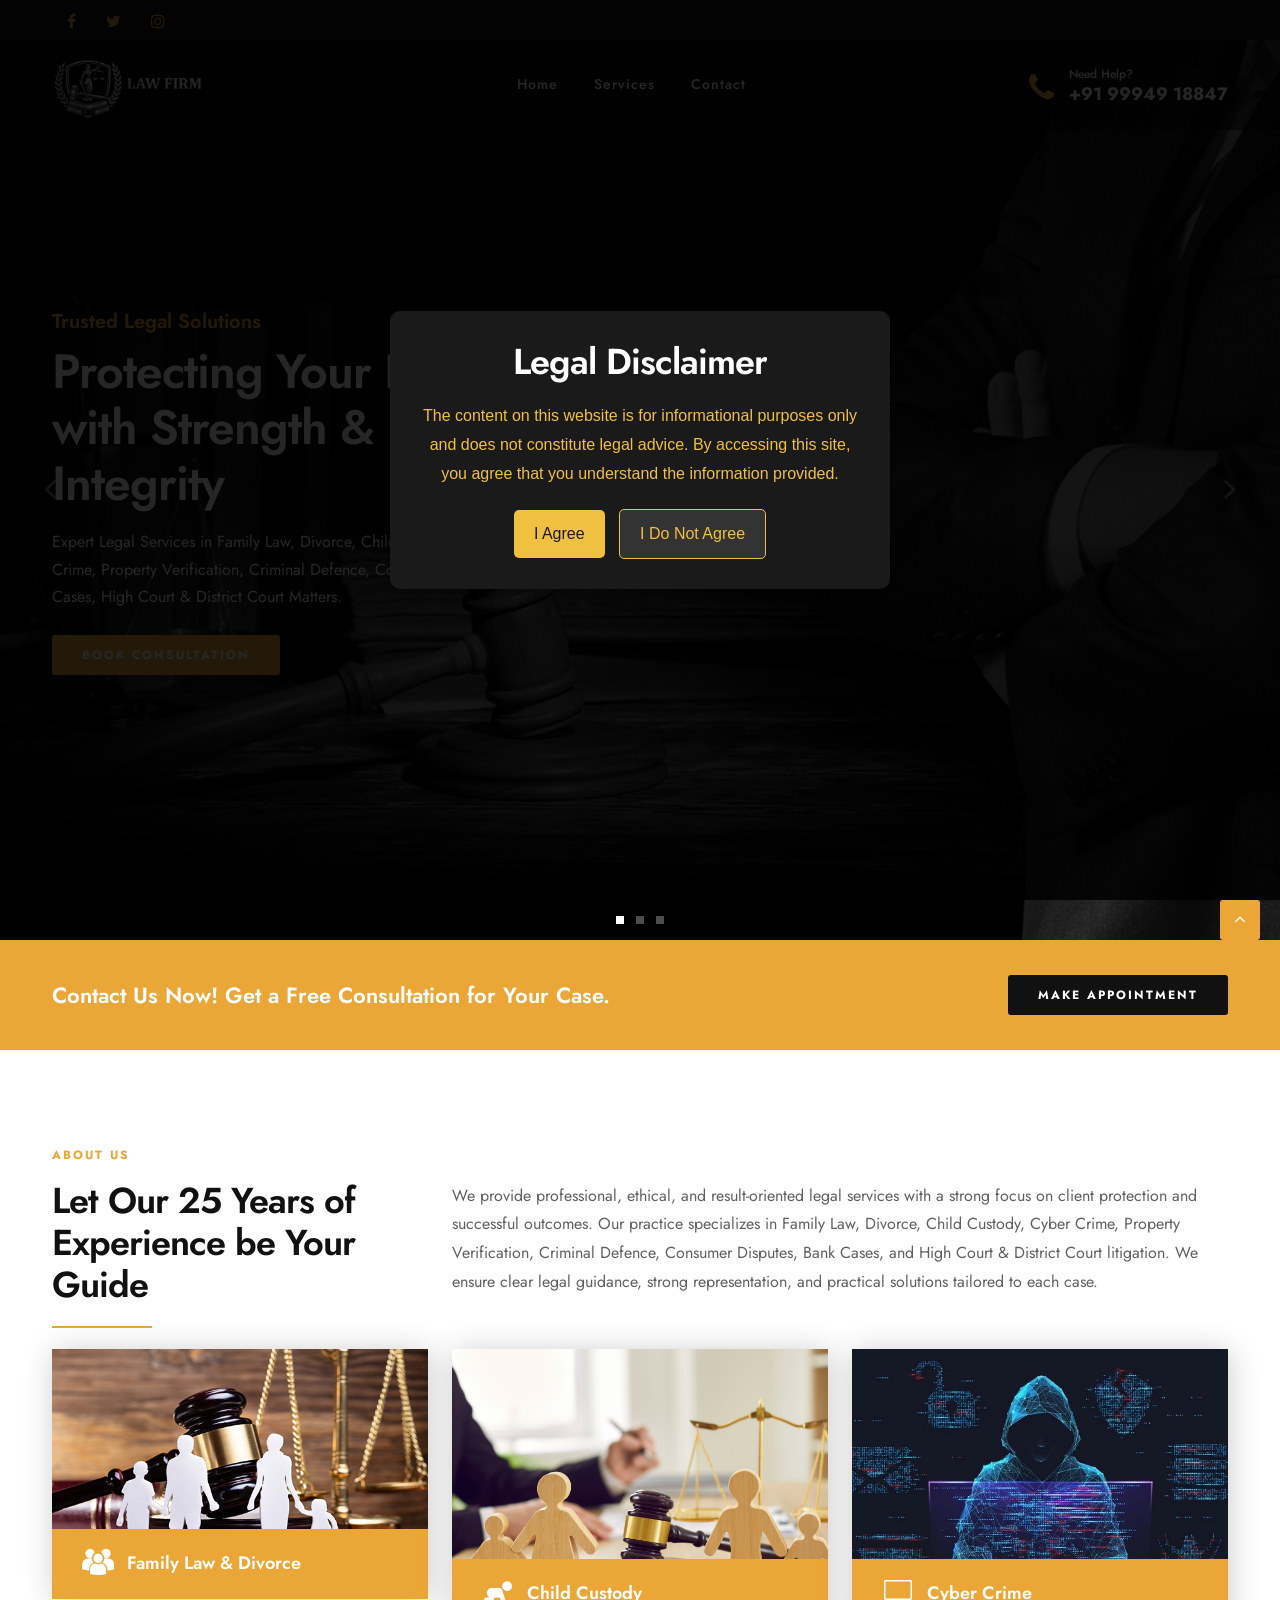
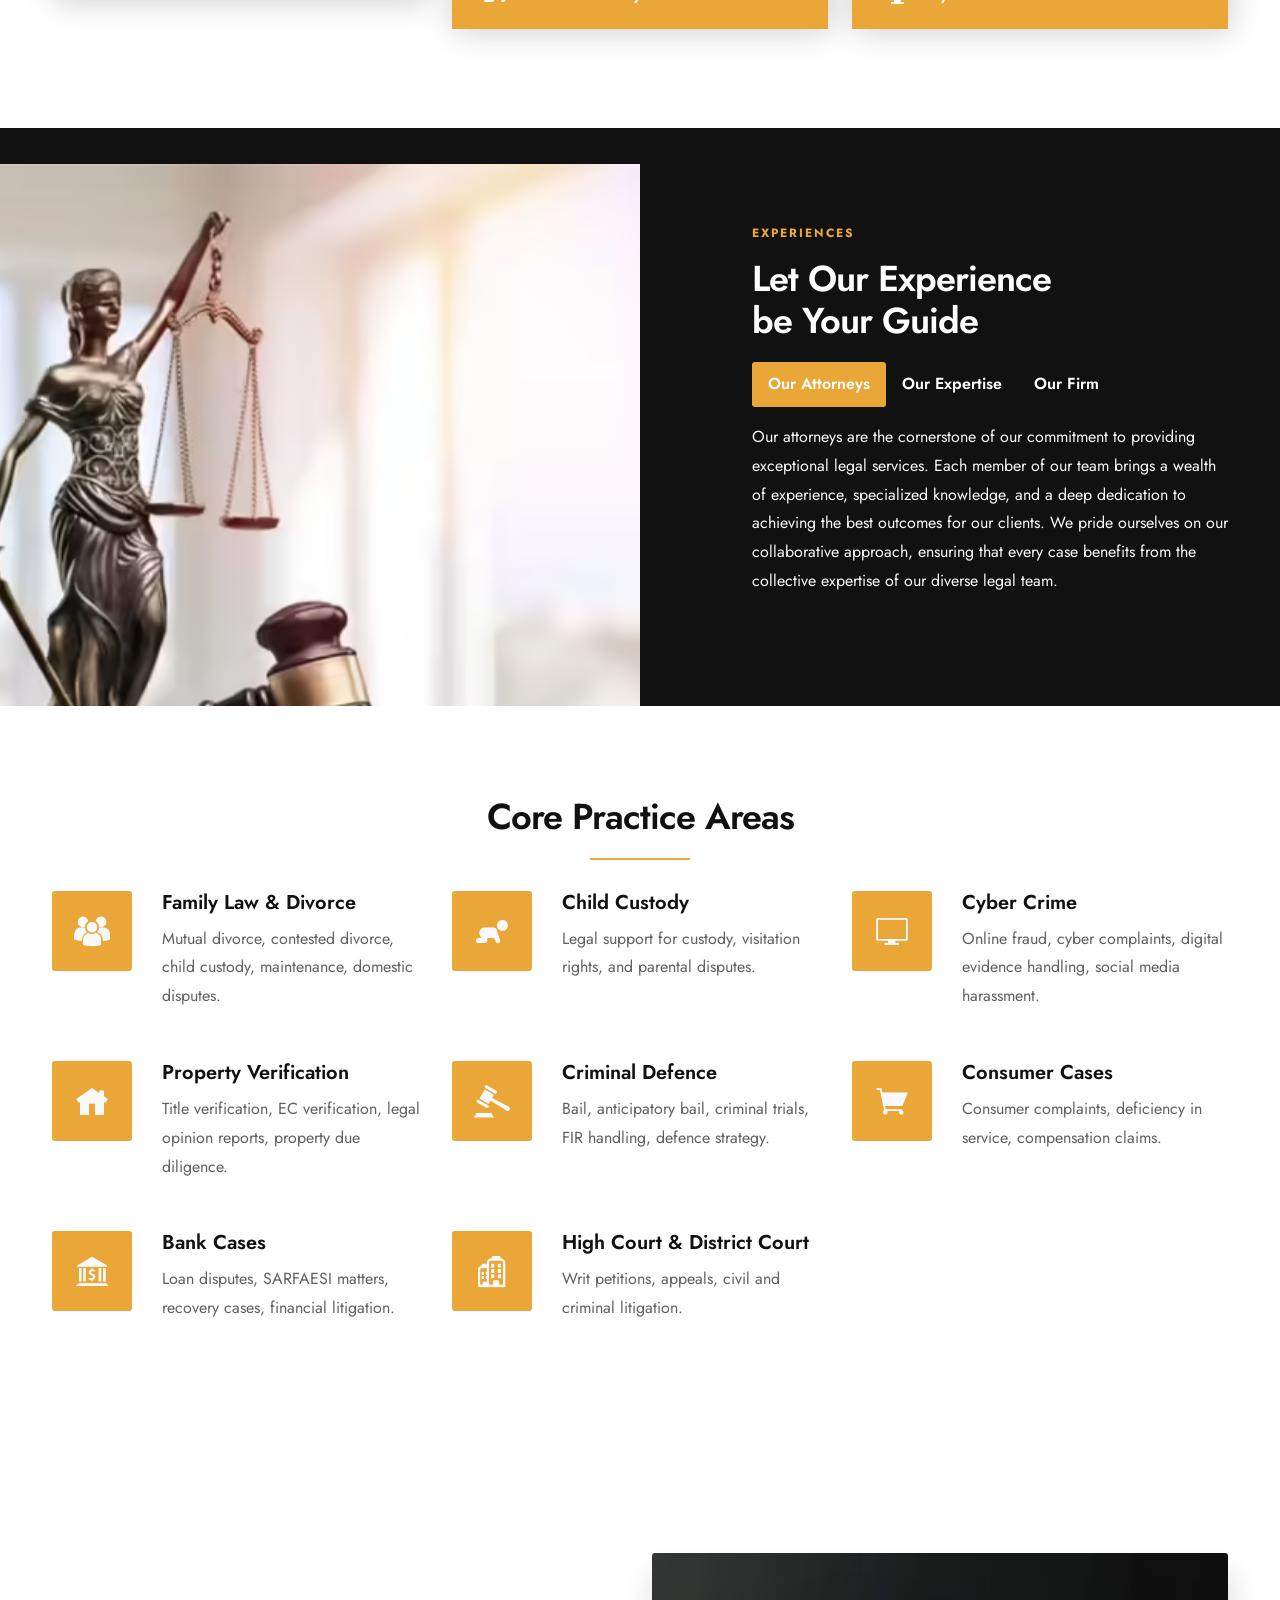
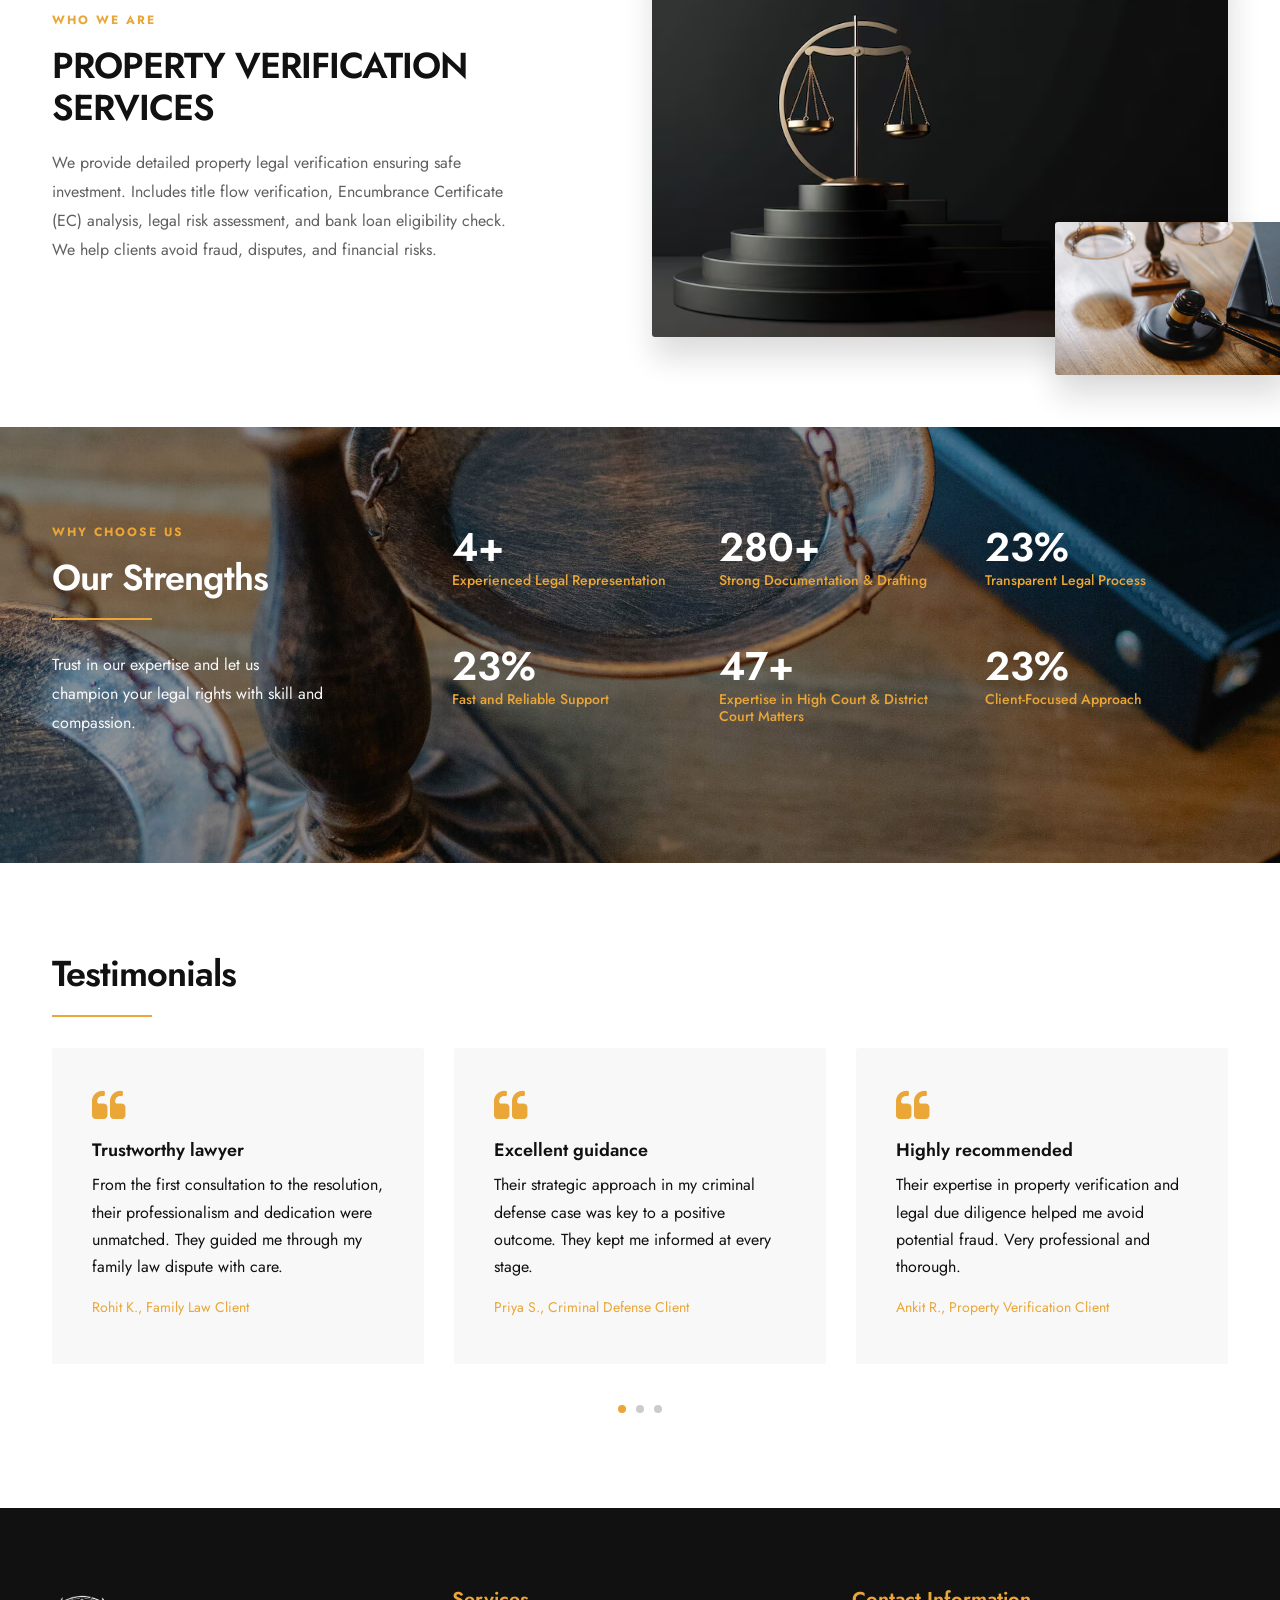
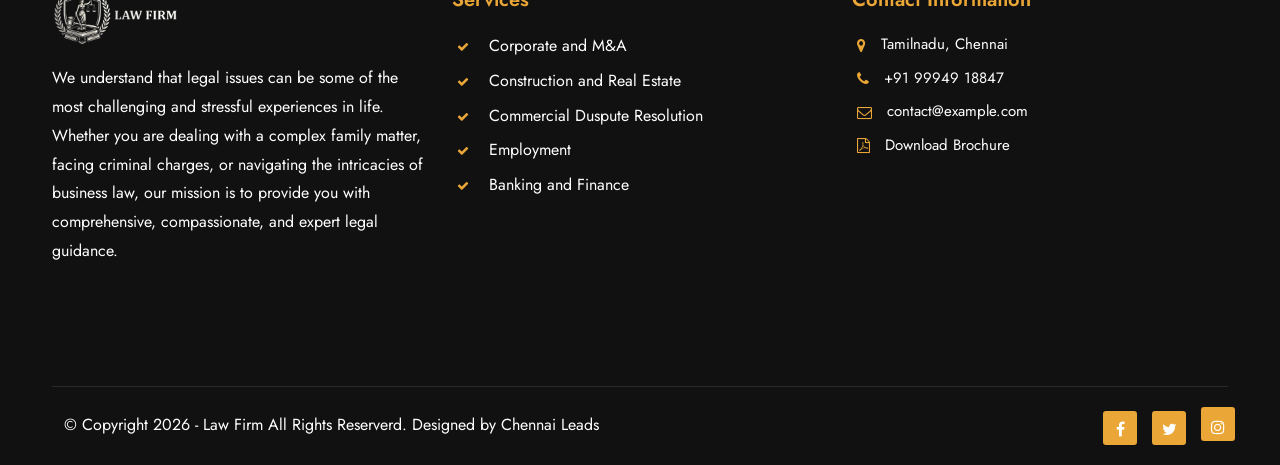
==== index.html @ f9282f13 "first commit" ====
<!doctype html>
<html lang="en">


<!-- Mirrored from www.madebydesignesia.com/themes/Law Firm/index.html by HTTrack Website Copier/3.x [XR&CO'2014], Tue, 31 Mar 2026 12:17:15 GMT -->
<head>
    <meta charset="utf-8" />
    <title>Law Firm - Lawyer and Attorney Website Template</title>
    <link rel="icon" href="images/icon.png" type="image/gif" sizes="16x16">
    <meta content="width=device-width, initial-scale=1.0" name="viewport" />
    <meta content="Law Firm - Lawyer and Attorney Website Template" name="description" />
    <meta content="" name="keywords" />
    <meta content="" name="author" />
    
    <!-- CSS Files
    ================================================== -->
    <link id="bootstrap" href="css/bootstrap.min.css" rel="stylesheet" type="text/css" />
    <link href="css/animate.css" rel="stylesheet" type="text/css" />
    <link href="css/owl.carousel.css" rel="stylesheet" type="text/css" />
    <link href="css/owl.theme.css" rel="stylesheet" type="text/css" />
    <link href="css/owl.transitions.css" rel="stylesheet" type="text/css" />
    <link href="css/magnific-popup.css" rel="stylesheet" type="text/css" />
    <link href="css/jquery.countdown.css" rel="stylesheet" type="text/css" />
    <link href="css/style.css" rel="stylesheet" type="text/css" />
    <!-- color scheme -->
    <link id="colors" href="css/colors/scheme-01.css" rel="stylesheet" type="text/css" />
    <link href="css/coloring.css" rel="stylesheet" type="text/css" />
    <!-- RS5.0 Stylesheet -->
    <link rel="stylesheet" href="revolution/css/settings.css" type="text/css">
    <link rel="stylesheet" href="revolution/css/layers.css" type="text/css">
    <link rel="stylesheet" href="revolution/css/navigation.css" type="text/css">
</head>

<body>
    <div id="wrapper">
        <div id="topbar" class="topbar-noborder">
            <div class="container">
                <div class="topbar-left sm-hide">
                    <span class="topbar-widget tb-social">
                        <a href="#"><i class="fa fa-facebook"></i></a>
                        <a href="#"><i class="fa fa-twitter"></i></a>
                        <a href="#"><i class="fa fa-instagram"></i></a>
                    </span>
                </div>
                <div class="topbar-right">
                    <!-- <div class="topbar-right">
                        <span class="topbar-widget"><a href="#">Privacy policy</a></span>
                        <span class="topbar-widget"><a href="#">Request Quote</a></span>
                        <span class="topbar-widget"><a href="#">FAQ</a></span>
                    </div> -->
                </div>
                <div class="clearfix"></div>
            </div>
        </div>
        <!-- header begin -->
        <header>
            <div class="container">
                <div class="row">
                    <div class="col-md-12">
                        <div class="de-flex sm-pt10">
                            <div class="de-flex-col">
                                <!-- logo begin -->
                                <div id="logo">
                                    <a href="index.html">
                                        <img alt="" class="logo" src="images/logo-light.png" width="150px" />
                                        <img alt="" class="logo-2" src="images/logo.png" />
                                    </a>
                                </div>
                                <!-- logo close -->
                            </div>
                            <div class="de-flex-col header-col-mid">
                                <!-- mainmenu begin -->
                                <ul id="mainmenu">
                                    <li><a href="index.html">Home</a>
                                        
                                    </li>
                                   
                                    <li><a href="services.html">Services</a>
                                        
                                    </li>
                                    
                                    <li><a href="contact.html">Contact</a></li>
                                     
                                </ul>
                                <!-- mainmenu close -->
                            </div>
                            <div class="de-flex-col">
                                <div class="h-phone md-hide"><span>Need&nbsp;Help?</span><i class="fa fa-phone"></i> +91 99949 18847</div>
                                <span id="menu-btn"></span>
                            </div>
                        </div>
                    </div>
                </div>
            </div>
        </header>
        <!-- header close -->
        <!-- content begin -->
        <div class="no-bottom no-top" id="content">
            <div id="top"></div>
            <!-- revolution slider begin -->
            <section id="de-carousel" class="no-top no-bottom carousel slide carousel-fade shadow-2-strong" data-mdb-ride="carousel">
              <!-- Indicators -->
              <ol class="carousel-indicators">
                <li data-mdb-target="#de-carousel" data-mdb-slide-to="0" class="active"></li>
                <li data-mdb-target="#de-carousel" data-mdb-slide-to="1"></li>
                <li data-mdb-target="#de-carousel" data-mdb-slide-to="2"></li>
              </ol>

              <!-- Inner -->
              <div class="carousel-inner">
                <!-- Single item -->
                <div class="carousel-item active" data-bgimage="url(images/services/slide02.jpg)">
                  <div class="mask">
                    <div class="d-flex justify-content-center align-items-center h-100">
                      <div class="container text-white">
                        <div class="row">
                            <div class="col-lg-5">
                                <h4 class="id-color wow fadeInUp">Trusted Legal Solutions </h4>
                                <h1 class="mb-3 wow fadeInUp">Protecting Your Rights with Strength & Integrity</h1>
                                <p class="lead wow fadeInUp" data-wow-delay=".3s">Expert Legal Services in Family Law, Divorce, Child Custody, Cyber Crime, Property Verification, Criminal Defence, Consumer Cases, Bank Cases, High Court & District Court Matters.</p>
                                <div class="spacer-10"></div>
                                <a href="#" class="btn-custom wow fadeInUp" data-wow-delay=".6s">Book Consultation </a>
                            </div>
                        </div>
                      </div>
                    </div>
                  </div>
                </div>

                <!-- Single item -->
                <div class="carousel-item" data-bgimage="url(images/services/slide01.jpg)">
                  <div class="mask">
                    <div class="d-flex justify-content-center align-items-center h-100">
                      <div class="container text-white">
                        <div class="row">
                            <div class="col-lg-5">
                                <h4 class="id-color wow fadeInUp">Trusted Legal Solutions </h4>
                                <h1 class="mb-3 wow fadeInUp">Protecting Your Rights with Strength & Integrity</h1>
                                <p class="lead wow fadeInUp" data-wow-delay=".3s">Expert Legal Services in Family Law, Divorce, Child Custody, Cyber Crime, Property Verification, Criminal Defence, Consumer Cases, Bank Cases, High Court & District Court Matters.</p>
                                <div class="spacer-10"></div>
                                <a href="#" class="btn-custom wow fadeInUp" data-wow-delay=".6s">Book Consultation </a>
                            </div>
                        </div>
                      </div>
                    </div>
                  </div>
                </div>
                
               </div>
              <!-- Inner -->

              <!-- Controls -->
              <a class="carousel-control-prev" href="#de-carousel" role="button" data-mdb-slide="prev">
                <span class="carousel-control-prev-icon" aria-hidden="true"></span>
                <span class="sr-only">Previous</span>
              </a>
              <a class="carousel-control-next" href="#de-carousel" role="button" data-mdb-slide="next">
                <span class="carousel-control-next-icon" aria-hidden="true"></span>
                <span class="sr-only">Next</span>
              </a>
            </section>
            <!-- revolution slider close -->
            <section class="pt40 pb40 bg-color text-light">
                <div class="container">
                    <div class="row align-items-center">
                        <div class="col-md-8 mb-sm-30 text-lg-start text-sm-center">
                            <h3 class="no-bottom">Contact Us Now! Get a Free Consultation for Your Case.</h3>
                        </div>
                        <div class="col-md-4 text-lg-end rtl-lg-start text-sm-center">
                            <a href="#" class="btn-custom btn-black light">Make Appointment</a>
                        </div>
                    </div>
                </div>
            </section>
            <!-- <section id="section-highlight" class="relative text-light" data-bgcolor="#111111">
                <div class="container">
                    <div class="row align-items-center">
                        <div class="col-md-4">
                            <span class="p-title">Welcome</span><br>
                            <h2>
                                Reputation.<br>Respect. Result.
                            </h2>
                            <div class="small-border sm-left"></div>
                        </div>
                        <div class="col-md-8">
                            <p>We understand that legal issues can be some of the most challenging and stressful experiences in life. Whether you are dealing with a complex family matter, facing criminal charges, or navigating the intricacies of business law, our mission is to provide you with comprehensive, compassionate, and expert legal guidance. Our seasoned attorneys are committed to the highest standard of legal representation tailored to meet your unique needs.
                            </p>
                        </div>
                    </div>
                    <div class="spacer-double"></div>
                </div>
            </section> -->
            <section id="section-highlight">
                <div class="container">
                    <div class="row align-items-center">
                        <div class="col-md-4 wow fadeInRight">
                            <span class="p-title">About Us</span><br>
                            <h2>
                                Let Our 25 Years of Experience be Your Guide
                            </h2>
                            <div class="small-border sm-left"></div>
                        </div>
                        <div class="col-md-8 wow fadeInRight" data-wow-delay=".2s">
                            <p>We provide professional, ethical, and result-oriented legal services with a strong focus on client protection and successful outcomes.
Our practice specializes in Family Law, Divorce, Child Custody, Cyber Crime, Property Verification, Criminal Defence, Consumer Disputes, Bank Cases, and High Court & District Court litigation.
We ensure clear legal guidance, strong representation, and practical solutions tailored to each case.
</p>
                        </div>
                    </div>
                </div>
            </section>
            <section class="no-top relative z1000">
    <div class="container">
        <div class="row mt-100">

            <!-- Family Law & Divorce -->
            <div class="col-md-4 mb-sm-30 wow fadeInRight" data-wow-delay=".2s">
                <div class="mask">
                    <div class="cover">
                        <div class="c-inner">
                            <h3><i class="icofont-users"></i><span>Family Law & Divorce</span></h3>
                            <p>
                                Mutual divorce, contested divorce, child custody, maintenance, and domestic disputes handled with expert legal care.
                            </p>
                            <div class="spacer20"></div>
                            <!-- <a href="#" class="btn-custom capsule">Read more</a> -->
                        </div>
                    </div>
                    <img src="images/services/1-2.jpg" alt="" class="img-responsive" />
                </div>
            </div>

            <!-- Child Custody -->
            <div class="col-md-4 mb-sm-30 wow fadeInRight" data-wow-delay=".4s">
                <div class="mask">
                    <div class="cover">
                        <div class="c-inner">
                            <h3><i class="icofont-baby"></i><span>Child Custody</span></h3>
                            <p>
                                Legal support for custody disputes, visitation rights, and resolving parental conflicts with sensitivity and expertise.
                            </p>
                            <div class="spacer20"></div>
                            <!-- <a href="#" class="btn-custom capsule">Read more</a> -->
                        </div>
                    </div>
                    <img src="images/services/2-2.jpg"  style="height: 280px; width: 100%; object-fit: cover;" class="img-responsive" />
                </div>
            </div>

            <!-- Cyber Crime -->
            <div class="col-md-4 mb-sm-30 wow fadeInRight" data-wow-delay=".6s">
                <div class="mask">
                    <div class="cover">
                        <div class="c-inner">
                            <h3><i class="icofont-computer"></i><span>Cyber Crime</span></h3>
                            <p>
                                Handling online fraud, cyber complaints, digital evidence, and social media harassment cases with modern legal solutions.
                            </p>
                            <div class="spacer20"></div>
                            <!-- <a href="#" class="btn-custom capsule">Read more</a> -->
                        </div>
                    </div>
                    <img src="images/services/3-2.webp"  style="height: 280px; width: 100%; object-fit: cover;" class="img-responsive" />
                </div>
            </div>

        </div>
    </div>
</section>
            <section data-bgcolor="#111111" class="text-light">
                <div class="container">
                    <div class="row align-items-center">
                        <div class="col-lg-5 offset-lg-7">
                            <span class="p-title">Experiences</span><br>
                            <h2>
                                Let Our Experience<br>be Your Guide
                            </h2>
                            <ul class="nav nav-pills mb-3" id="pills-tab" role="tablist">
                                <li class="nav-item">
                                    <a class="nav-link active" id="pills-home-tab" data-toggle="pill" href="#pills-home" role="tab" aria-controls="pills-home" aria-selected="true">Our Attorneys</a>
                                </li>
                                <li class="nav-item">
                                    <a class="nav-link" id="pills-profile-tab" data-toggle="pill" href="#pills-profile" role="tab" aria-controls="pills-profile" aria-selected="false">Our Expertise</a>
                                </li>
                                <li class="nav-item">
                                    <a class="nav-link" id="pills-contact-tab" data-toggle="pill" href="#pills-contact" role="tab" aria-controls="pills-contact" aria-selected="false">Our Firm</a>
                                </li>
                            </ul>
                            <div class="tab-content" id="pills-tabContent">
                                <div class="tab-pane fade show active" id="pills-home" role="tabpanel" aria-labelledby="pills-home-tab">
                                    <p>Our attorneys are the cornerstone of our commitment to providing exceptional legal services. Each member of our team brings a wealth of experience, specialized knowledge, and a deep dedication to achieving the best outcomes for our clients. We pride ourselves on our collaborative approach, ensuring that every case benefits from the collective expertise of our diverse legal team.</p>
                                </div>
                                <div class="tab-pane fade" id="pills-profile" role="tabpanel" aria-labelledby="pills-profile-tab">
                                    <p>We brings extensive experience and specialized knowledge to a wide range of legal practice areas. We are dedicated to providing top-tier legal services, tailored to meet the unique needs of each client. Whether you're facing a personal legal challenge or require sophisticated business counsel, our attorneys are here to guide you with unparalleled expertise and unwavering commitment.</p>
                                </div>
                                <div class="tab-pane fade" id="pills-contact" role="tabpanel" aria-labelledby="pills-contact-tab">
                                    <p>We are dedicated to providing exceptional legal services tailored to meet the unique needs of our clients. Our firm is built on a foundation of integrity, professionalism, and a commitment to excellence. Whether you're facing a personal legal challenge or require sophisticated business counsel, our team of experienced attorneys is here to guide you through every step of the legal process.</p>
                                </div>
                            </div>
                        </div>
                    </div>
                </div>
                <div class="jarallax image-container col-md-6 pull-right">
                    <img src="images/services/powerful-laws-for-every-indian-woman.avif" class="jarallax-img" alt="">
                </div>
            </section>
            <section id="section-practice-areas">
    <div class="container">
        <div class="row">
            <div class="col-lg-12">
                <div class="text-center">
                    <h2>Core Practice Areas</h2>
                    <div class="small-border"></div>
                </div>
            </div>

            <!-- Family Law -->
            <div class="col-lg-4 col-md-6 mb30">
                <div class="f-box f-icon-left f-icon-rounded">
                    <i class="icofont-users bg-color text-light"></i>
                    <div class="fb-text">
                        <h4>Family Law & Divorce</h4>
                        <p>Mutual divorce, contested divorce, child custody, maintenance, domestic disputes.</p>
                    </div>
                </div>
            </div>

            <!-- Child Custody -->
            <div class="col-lg-4 col-md-6 mb30">
                <div class="f-box f-icon-left f-icon-rounded">
                    <i class="icofont-baby bg-color text-light"></i>
                    <div class="fb-text">
                        <h4>Child Custody</h4>
                        <p>Legal support for custody, visitation rights, and parental disputes.</p>
                    </div>
                </div>
            </div>

            <!-- Cyber Crime -->
            <div class="col-lg-4 col-md-6 mb30">
                <div class="f-box f-icon-left f-icon-rounded">
                    <i class="icofont-computer bg-color text-light"></i>
                    <div class="fb-text">
                        <h4>Cyber Crime</h4>
                        <p>Online fraud, cyber complaints, digital evidence handling, social media harassment.</p>
                    </div>
                </div>
            </div>

            <!-- Property Verification -->
            <div class="col-lg-4 col-md-6 mb30">
                <div class="f-box f-icon-left f-icon-rounded">
                    <i class="icofont-home bg-color text-light"></i>
                    <div class="fb-text">
                        <h4>Property Verification</h4>
                        <p>Title verification, EC verification, legal opinion reports, property due diligence.</p>
                    </div>
                </div>
            </div>

            <!-- Criminal Defence -->
            <div class="col-lg-4 col-md-6 mb30">
                <div class="f-box f-icon-left f-icon-rounded">
                    <i class="icofont-law-order bg-color text-light"></i>
                    <div class="fb-text">
                        <h4>Criminal Defence</h4>
                        <p>Bail, anticipatory bail, criminal trials, FIR handling, defence strategy.</p>
                    </div>
                </div>
            </div>

            <!-- Consumer Cases -->
            <div class="col-lg-4 col-md-6 mb30">
                <div class="f-box f-icon-left f-icon-rounded">
                    <i class="icofont-shopping-cart bg-color text-light"></i>
                    <div class="fb-text">
                        <h4>Consumer Cases</h4>
                        <p>Consumer complaints, deficiency in service, compensation claims.</p>
                    </div>
                </div>
            </div>

            <!-- Bank Cases -->
            <div class="col-lg-4 col-md-6 mb30">
                <div class="f-box f-icon-left f-icon-rounded">
                    <i class="icofont-bank bg-color text-light"></i>
                    <div class="fb-text">
                        <h4>Bank Cases</h4>
                        <p>Loan disputes, SARFAESI matters, recovery cases, financial litigation.</p>
                    </div>
                </div>
            </div>

            <!-- Court Cases -->
            <div class="col-lg-4 col-md-6 mb30">
                <div class="f-box f-icon-left f-icon-rounded">
                    <i class="icofont-building-alt bg-color text-light"></i>
                    <div class="fb-text">
                        <h4>High Court & District Court</h4>
                        <p>Writ petitions, appeals, civil and criminal litigation.</p>
                    </div>
                </div>
            </div>

        </div>
    </div>
</section>
 <section>
                <div class="container">
                    <div class="row align-items-center">
                        <div class="col-md-5">
                            <span class="p-title wow fadeInRight">Who We Are</span><br>
                            <h2 class="wow fadeInRight">PROPERTY VERIFICATION SERVICES</h2>
                            <p class="wow fadeInRight">We provide detailed property legal verification ensuring safe investment.
Includes title flow verification, Encumbrance Certificate (EC) analysis, legal risk assessment, and bank loan eligibility check.
We help clients avoid fraud, disputes, and financial risks.
</p>
                        </div>
                        <div class="col-md-6 offset-md-1">
                            <div class="de-images">
                                <!-- <div class="di-text wow zoomIn" data-bgcolor="#ffffff">
                                    <h1 class="body-font">2518</h1><span>Solved Cases</span>
                                </div> -->
                                <img class="di-small-2 wow zoomIn" src="images/misc/d2.jpg" alt="" />
                                <img class="di-big img-fluid wow zoomIn" src="images/services/about-002.avif" alt="" />
                            </div>
                        </div>
                    </div>
                </div>
            </section>
            <section class="jarallax text-light">
    <img src="images/background/2.jpg" class="jarallax-img" alt="">
    <div class="container">
        <div class="row">
            
            <!-- Left Side -->
            <div class="col-md-3">
                <span class="p-title">Why Choose Us</span><br>
                <h2>Our Strengths</h2>
                <div class="small-border sm-left"></div>
                <p>Trust in our expertise and let us champion your legal rights with skill and compassion.</p>
            </div>

            <!-- Right Side: Counters -->
            <div class="col-md-8 offset-md-1">
                <div class="row">

                    <div class="col-lg-4 col-md-6 wow fadeInRight mb30" data-wow-delay="0s">
                        <div class="de_count">
                            <h3><span class="timer" data-to="15" data-speed="3000">0</span>+</h3>
                            <h5 class="id-color">Experienced Legal Representation</h5>
                        </div>
                    </div>

                    <div class="col-lg-4 col-md-6 wow fadeInRight mb30" data-wow-delay=".25s">
                        <div class="de_count">
                            <h3><span class="timer" data-to="1200" data-speed="3000">0</span>+</h3>
                            <h5 class="id-color">Strong Documentation & Drafting</h5>
                        </div>
                    </div>

                    <div class="col-lg-4 col-md-6 wow fadeInRight mb30" data-wow-delay=".4s">
                        <div class="de_count">
                            <h3><span class="timer" data-to="100" data-speed="3000">0</span>%</h3>
                            <h5 class="id-color">Transparent Legal Process</h5>
                        </div>
                    </div>

                    <div class="col-lg-4 col-md-6 wow fadeInRight mb30" data-wow-delay=".6s">
                        <div class="de_count">
                            <h3><span class="timer" data-to="100" data-speed="3000">0</span>%</h3>
                            <h5 class="id-color">Fast and Reliable Support</h5>
                        </div>
                    </div>

                    <div class="col-lg-4 col-md-6 wow fadeInRight mb30" data-wow-delay=".8s">
                        <div class="de_count">
                            <h3><span class="timer" data-to="200" data-speed="3000">0</span>+</h3>
                            <h5 class="id-color">Expertise in High Court & District Court Matters</h5>
                        </div>
                    </div>

                    <div class="col-lg-4 col-md-6 wow fadeInRight mb30" data-wow-delay="1s">
                        <div class="de_count">
                            <h3><span class="timer" data-to="100" data-speed="3000">0</span>%</h3>
                            <h5 class="id-color">Client-Focused Approach</h5>
                        </div>
                    </div>

                </div>
            </div>

        </div>
    </div>
</section>
            <!-- <section aria-label="section">
                <div class="container">
                    <div class="row">
                        <div class="col-md-12 text-center">
                            <h2>Our Lawyer Team</h2>
                            <div class="small-border"></div>
                        </div>
                        <div class="col-lg-4 col-md-6 col-sm-6 mb30 wow fadeInRight" data-wow-delay=".2s">
                            <div class="f-profile text-center">
                                <div class="fp-wrap f-invert">
                                    <div class="fpw-overlay">
                                        <div class="fpwo-wrap">
                                            <div class="fpwow-icons">
                                                <a href="#"><i class="fa fa-facebook fa-lg"></i></a>
                                                <a href="#"><i class="fa fa-twitter fa-lg"></i></a>
                                                <a href="#"><i class="fa fa-linkedin fa-lg"></i></a>
                                                <a href="#"><i class="fa fa-pinterest fa-lg"></i></a>
                                            </div>
                                        </div>
                                    </div>
                                    <div class="fpw-overlay-btm"></div>
                                    <img src="images/team/1.jpg" class="fp-image img-fluid" alt="">
                                </div>
                                <h4>Fynley Wilkinson</h4>
                                Managing Partner
                            </div>
                        </div>
                        <div class="col-lg-4 col-md-6 col-sm-6 mb30 wow fadeInRight" data-wow-delay=".4s">
                            <div class="f-profile text-center">
                                <div class="fp-wrap f-invert">
                                    <div class="fpw-overlay">
                                        <div class="fpwo-wrap">
                                            <div class="fpwow-icons">
                                                <a href="#"><i class="fa fa-facebook fa-lg"></i></a>
                                                <a href="#"><i class="fa fa-twitter fa-lg"></i></a>
                                                <a href="#"><i class="fa fa-linkedin fa-lg"></i></a>
                                                <a href="#"><i class="fa fa-pinterest fa-lg"></i></a>
                                            </div>
                                        </div>
                                    </div>
                                    <div class="fpw-overlay-btm"></div>
                                    <img src="images/team/2.jpg" class="fp-image img-fluid" alt="">
                                </div>
                                <h4>Sasha Welsh</h4>
                                Senior Partner
                            </div>
                        </div>
                        <div class="col-lg-4 col-md-6 col-sm-6 mb30 wow fadeInRight" data-wow-delay=".6s">
                            <div class="f-profile text-center">
                                <div class="fp-wrap f-invert">
                                    <div class="fpw-overlay">
                                        <div class="fpwo-wrap">
                                            <div class="fpwow-icons">
                                                <a href="#"><i class="fa fa-facebook fa-lg"></i></a>
                                                <a href="#"><i class="fa fa-twitter fa-lg"></i></a>
                                                <a href="#"><i class="fa fa-linkedin fa-lg"></i></a>
                                                <a href="#"><i class="fa fa-pinterest fa-lg"></i></a>
                                            </div>
                                        </div>
                                    </div>
                                    <div class="fpw-overlay-btm"></div>
                                    <img src="images/team/3.jpg" class="fp-image img-fluid" alt="">
                                </div>
                                <h4>John Shepard</h4>
                                Associate
                            </div>
                        </div>
                    </div>
                </div>
            </section> -->
           <section >
    <div class="container">
        <div class="row">
            <div class="col-lg-12">
                <h2 class="wow fadeInRight">Testimonials</h2>
                <div class="small-border sm-left wow fadeInRight"></div>
                <div class="owl-carousel owl-theme wow fadeIn" id="testimonial-carousel">

                    <div class="item">
                        <div class="de_testi opt-2 review">
                            <blockquote>
                                <i class="fa fa-quote-left id-color"></i>
                                <h3>Trustworthy lawyer</h3>
                                <p>From the first consultation to the resolution, their professionalism and dedication were unmatched. They guided me through my family law dispute with care.</p>
                                <div class="de_testi_by"><span>Rohit K., Family Law Client</span></div>
                            </blockquote>
                        </div>
                    </div>

                    <div class="item">
                        <div class="de_testi opt-2 review">
                            <blockquote>
                                <i class="fa fa-quote-left id-color"></i>
                                <h3>Excellent guidance</h3>
                                <p>Their strategic approach in my criminal defense case was key to a positive outcome. They kept me informed at every stage.</p>
                                <div class="de_testi_by"><span>Priya S., Criminal Defense Client</span></div>
                            </blockquote>
                        </div>
                    </div>

                    <div class="item">
                        <div class="de_testi opt-2 review">
                            <blockquote>
                                <i class="fa fa-quote-left id-color"></i>
                                <h3>Highly recommended</h3>
                                <p>Their expertise in property verification and legal due diligence helped me avoid potential fraud. Very professional and thorough.</p>
                                <div class="de_testi_by"><span>Ankit R., Property Verification Client</span></div>
                            </blockquote>
                        </div>
                    </div>

                    <div class="item">
                        <div class="de_testi opt-2 review">
                            <blockquote>
                                <i class="fa fa-quote-left id-color"></i>
                                <h3>Reliable support</h3>
                                <p>The attorneys handled my consumer complaint expertly and helped me claim the compensation I deserved. I am very satisfied with their support.</p>
                                <div class="de_testi_by"><span>Neha T., Consumer Case Client</span></div>
                            </blockquote>
                        </div>
                    </div>

                    <div class="item">
                        <div class="de_testi opt-2 review">
                            <blockquote>
                                <i class="fa fa-quote-left id-color"></i>
                                <h3>Top legal support</h3>
                                <p>The team represented me effectively in my bank dispute and ensured a smooth resolution under SARFAESI. Very professional and responsive.</p>
                                <div class="de_testi_by"><span>Vikram L., Bank Case Client</span></div>
                            </blockquote>
                        </div>
                    </div>

                    <div class="item">
                        <div class="de_testi opt-2 review">
                            <blockquote>
                                <i class="fa fa-quote-left id-color"></i>
                                <h3>Expert defence</h3>
                                <p>Thanks to their assistance with my criminal defence and FIR handling, the case proceeded smoothly and positively. Highly skilled lawyers.</p>
                                <div class="de_testi_by"><span>Sakshi P., Criminal Defence Client</span></div>
                            </blockquote>
                        </div>
                    </div>

                    <div class="item">
                        <div class="de_testi opt-2 review">
                            <blockquote>
                                <i class="fa fa-quote-left id-color"></i>
                                <h3>Professional service</h3>
                                <p>Their support in High Court litigation was exceptional. They managed appeals and writ petitions efficiently and guided me throughout the process.</p>
                                <div class="de_testi_by"><span>Arjun M., High Court Case Client</span></div>
                            </blockquote>
                        </div>
                    </div>

                    <div class="item">
                        <div class="de_testi opt-2 review">
                            <blockquote>
                                <i class="fa fa-quote-left id-color"></i>
                                <h3>Excellent client care</h3>
                                <p>They helped me with estate planning and succession matters professionally. Their clarity and guidance gave me complete peace of mind.</p>
                                <div class="de_testi_by"><span>Meera D., Estate Planning Client</span></div>
                            </blockquote>
                        </div>
                    </div>

                </div>
            </div>
        </div>
    </div>
</section>
            <!-- <section aria-label="section">
                <div class="container">
                    <div class="row">
                        <div class="col-md-12">
                            <div class="text-center">
                                <h2>Latest News</h2>
                                <div class="small-border"></div>
                            </div>
                        </div>
                    </div>
                    <div class="row">
                        <div class="col-lg-4 col-md-6 mb30">
                            <div class="bloglist item">
                                <div class="post-content">
                                    <div class="date-box">
                                        <div class="m">10</div>
                                        <div class="d">NOV</div>
                                    </div>
                                    <div class="post-image">
                                        <img alt="" src="images/news/1.jpg">
                                    </div>
                                    <div class="post-text">
                                        <span class="p-tagline">Law Firm</span>
                                        <h4><a href="news-single.html">The Lawyer European Awards shortlist<span></span></a></h4>
                                        <p>When facing legal issues, whether personal or business-related, many people may consider handling the matter themselves to save money.</p>
                                        <span class="p-author">Fynley Wilkinson</span>
                                    </div>
                                </div>
                            </div>
                        </div>
                        <div class="col-lg-4 col-md-6 mb30">
                            <div class="bloglist item">
                                <div class="post-content">
                                    <div class="date-box">
                                        <div class="m">15</div>
                                        <div class="d">NOV</div>
                                    </div>
                                    <div class="post-image">
                                        <img alt="" src="images/news/2.jpg">
                                    </div>
                                    <div class="post-text">
                                        <span class="p-tagline">Law Firm</span>
                                        <h4><a href="news-single.html">Six firms that are setting the trend<span></span></a></h4>
                                        <p>When facing legal issues, whether personal or business-related, many people may consider handling the matter themselves to save money.</p>
                                        <span class="p-author">Fynley Wilkinson</span>
                                    </div>
                                </div>
                            </div>
                        </div>
                        <div class="col-lg-4 col-md-6 mb30">
                            <div class="bloglist item">
                                <div class="post-content">
                                    <div class="date-box">
                                        <div class="m">20</div>
                                        <div class="d">NOV</div>
                                    </div>
                                    <div class="post-image">
                                        <img alt="" src="images/news/3.jpg">
                                    </div>
                                    <div class="post-text">
                                        <span class="p-tagline">Law Firm</span>
                                        <h4><a href="news-single.html">When it comes to law firm mergers<span></span></a></h4>
                                        <p>When facing legal issues, whether personal or business-related, many people may consider handling the matter themselves to save money.</p>
                                        <span class="p-author">Fynley Wilkinson</span>
                                    </div>
                                </div>
                            </div>
                        </div>
                    </div>
                </div>
            </section> -->
        </div>
        <!-- content close -->
        <a href="#" id="back-to-top"></a>
        <!-- footer begin -->
        <footer>
            <div class="container">
                <div class="row">
                    <div class="col-lg-4">
                        <div class="widget">
                            <a href="index.html"><img alt="" class="img-fluid mb20" src="images/logo-light.png" style="width: 125px;"></a>
                            <p>We understand that legal issues can be some of the most challenging and stressful experiences in life. Whether you are dealing with a complex family matter, facing criminal charges, or navigating the intricacies of business law, our mission is to provide you with comprehensive, compassionate, and expert legal guidance. </p>
                        </div>
                    </div>
                    <div class="col-md-4">
                        <h4 class="id-color mb20">Services</h4>
                        <ul class="ul-style-2">
                            <li>Corporate and M&A</li>
                            <li>Construction and Real Estate</li>
                            <li>Commercial Duspute Resolution</li>
                            <li>Employment</li>
                            <li>Banking and Finance</li>
                        </ul>
                    </div>
                    <div class="col-lg-4">
                        <h4 class="id-color">Contact Information</h4>
                        <address class="s1">
                                <span><i class="id-color fa fa-map-marker fa-lg"></i>Tamilnadu, Chennai</span>
                                <span><i class="id-color fa fa-phone fa-lg"></i>+91 99949 18847</span>
                                <span><i class="id-color fa fa-envelope-o fa-lg"></i><a href="mailto:contact@example.com">contact@example.com</a></span>
                                <span><i class="id-color fa fa-file-pdf-o fa-lg"></i><a href="#">Download Brochure</a></span>
                            </address>
                       
                </div>
            </div>
            <div class="subfooter">
                <div class="container">
                    <div class="row g-4 align-items-center">
                        <div class="col-lg-6">
                            &copy; Copyright 2026 - Law Firm All Rights Reserverd. Designed by Chennai Leads
                        </div>
                        <div class="col-lg-6 text-lg-end">
                            <div class="social-icons">
                                <a href="#"><i class="fa fa-facebook fa-lg"></i></a>
                                <a href="#"><i class="fa fa-twitter fa-lg"></i></a>  
                                <a href="#"><i class="fa fa-instagram"></i></a>                            
                             </div>
                        </div>
                    </div>
                </div>
            </div>
        </footer>
        <!-- footer close -->
        <!-- <div id="preloader">
            <div class="spinner">
                <div class="bounce1"></div>
                <div class="bounce2"></div>
                <div class="bounce3"></div>
            </div>
        </div> -->
    </div>
<div id="legal-popup" style="
    position: fixed;
    top: 0; left: 0;
    width: 100%; height: 100%;
    background: rgba(0,0,0,0.85);
    display: flex;
    justify-content: center;
    align-items: center;
    z-index: 9999;
">
    <div style="
        background: #1a1a1a; /* dark theme */
        color: #f0c040;       /* gold text */
        padding: 30px;
        max-width: 500px;
        text-align: center;
        border-radius: 10px;
        box-shadow: 0 5px 15px rgba(0,0,0,0.3);
        font-family: sans-serif;
    ">
        <h2 class="text-center text-white">Legal Disclaimer</h2>
        <p>
            The content on this website is for informational purposes only and does not constitute legal advice.
            By accessing this site, you agree that you understand the information provided.
        </p>
        <button id="agree-btn" style="
            background: #f0c040;
            color: #1a1a1a;
            padding: 10px 20px;
            border: none;
            border-radius: 5px;
            cursor: pointer;
            margin-right: 10px;
        ">I Agree</button>
        <button id="decline-btn" style="
            background: #333;
            color: #f0c040;
            padding: 10px 20px;
            border: 1px solid #f0c040;
            border-radius: 5px;
            cursor: pointer;
        ">I Do Not Agree</button>
    </div>
</div>

<!-- Toast -->
<div id="toast" style="
    visibility: hidden;
    min-width: 250px;
    background-color: #333;
    color: #f0c040;
    text-align: center;
    border-radius: 5px;
    padding: 16px;
    position: fixed;
    top: 30px;
    right: 30px;
    z-index: 10000;
    font-family: sans-serif;
    box-shadow: 0 4px 8px rgba(0,0,0,0.3);
">
    You must agree to access this website.
</div>
  
    <!-- Javascript Files
    ================================================== -->
    <script src="js/jquery.min.js"></script>
    <script src="js/bootstrap.min.js"></script>
    <script src="js/wow.min.js"></script>
    <script src="js/jquery.isotope.min.js"></script>
    <script src="js/easing.js"></script>
    <script src="js/lenis.js"></script>
    <script src="js/owl.carousel.js"></script>
    <script src="js/validation.js"></script>
    <script src="js/jquery.magnific-popup.min.js"></script>
    <script src="js/enquire.min.js"></script>
    <script src="js/jquery.stellar.min.js"></script>
    <script src="js/jquery.plugin.js"></script>
    <script src="js/typed.js"></script>
    <script src="js/jarallax.js"></script>
    <script src="js/jquery.countTo.js"></script>
    <script src="js/jquery.countdown.js"></script>
    <script src="js/typed.js"></script>
    <script src="js/jarallax.js"></script>
    <script src="js/mdb.min.js"></script>
    <script src="js/designesia.js"></script>
    <!-- Legal Consent Popup -->


<script>
document.addEventListener("DOMContentLoaded", function() {
    const popup = document.getElementById('legal-popup');
    const agreeBtn = document.getElementById('agree-btn');
    const declineBtn = document.getElementById('decline-btn');
    const toast = document.getElementById('toast');

    function showToast(message) {
        toast.textContent = message;
        toast.style.visibility = 'visible';
        toast.style.opacity = '1';
        setTimeout(() => {
            toast.style.opacity = '0';
            toast.style.transition = 'opacity 0.5s';
            setTimeout(() => { toast.style.visibility = 'hidden'; }, 500);
        }, 3000);
    }

    // Agree button
    agreeBtn.addEventListener('click', function() {
        popup.style.display = 'none';
        localStorage.setItem('legalAgreed', 'true');
    });

    // Decline button
    declineBtn.addEventListener('click', function() {
        showToast("You must agree to access this website.");
        window.setTimeout(() => {
            window.location.href = "https://www.google.com"; // Redirect to another site
        }, 3000);
    });

    // Check if already agreed
    if(localStorage.getItem('legalAgreed') === 'true'){
        popup.style.display = 'none';
    }
});
</script>
    
</body>


<!-- Mirrored from www.madebydesignesia.com/themes/Law Firm/index.html by HTTrack Website Copier/3.x [XR&CO'2014], Tue, 31 Mar 2026 12:17:48 GMT -->
</html>
---- css/style.css ----
/* ================================================== */


/* Law Firm
/* created by designesia

* body
* header
    * subheader
* navigation
* content
* section
* footer
* sidebar
* blog
* products
* contact
* coming soon page
* elements
    * address
    * border
    * box icon
    * breadcrumb
    * button and link
    * columns
    * counter
    * divider
    * dropcap
    * heading
    * icon font
    * list
    * map
    * package
    * page heading
    * pagination
    * pricing
    * preloader
    * progress bar
    * social icons
    * spacer
    * tabs
    * team
    * testimonial
* plugin
* media query
*/

@charset "utf-8";

/* ================================================== */


/* import custom fonts */


/* ================================================== */

@import url(https://fonts.googleapis.com/css?family=Jost:400,200,300,500,600,700,800);
@import url('https://fonts.googleapis.com/css2?family=Libre+Baskerville:ital,wght@0,400;0,700;1,400&amp;display=swap');

/* ================================================== */


/* import fonts icon */


/* ================================================== */

@import url("../fonts/font-awesome/css/font-awesome.css");
@import url("../fonts/icofont/icofont.min.css");

/* ================================================== */


/* CSS variables */


/* ================================================== */

* {
    --title-font: "Jost";
    --title-font-color: #111111;
    --body-font: "Jost", Arial;
    --body-font-size: 16px;
    --header-s2-top: 30px;
    --bg-dark-1: #111111;
    --bg-dark-1-rgb: 17, 17, 17;
    --white: #ffffff;
    --white-rgb: 255, 255, 255;
}

/* ================================================== */


/* body */


/* ================================================== */

html {
    overflow-x: hidden;
    padding: 0;
    margin: 0;
    background: #fff;
}

body {
    font-family: var(--body-font);
    font-size: var(--body-font-size);
    font-weight: 400;
    color: #606060;
    line-height: 1.8em;
    padding: 0;
    display: none;
}

body.boxed {
    margin: 30px;
    overflow: hidden;
    border: solid 1px #eee;
}

body .owl-stage .owl-item {
    display: inline-block;
}

#wrapper {
    overflow: hidden;
}

.de-navbar-left #wrapper {
    overflow: visible;
}

a,
a:hover {
    text-decoration: none;
}

a.a-underline {
    display: inline-block;
    position: relative;
    overflow: hidden;
}

a.a-underline span {
    display: block;
    position: relative;
    left: 0;
    bottom: 0;
    border-bottom: solid 1px #333;
    width: 0;
}

a.a-underline:hover span {
    width: 100%;
}

/* ================================================== */


/*  header  */


/* ================================================== */

header {
    width: 100%;
    position: absolute;
    left: 0;
    z-index: 1001;
    background: rgba(0, 0, 0, .5);
    margin: 0;
    height: 90px;
    /*border-bottom:solid 1px rgba(255,255,255,0);*/
}

header.smaller.has-topbar {
    height: 105px;
}

header.header-s1 {
    /*border-bottom:solid 1px rgba(255,255,255,.2);*/
    top: 0;
}

header .info {
    display: none;
    color: #fff;
    padding: 10px 0 10px 0;
    width: 100%;
    z-index: 100;
    background: #242424;
}

header .info .col {
    display: inline-block;
    font-size: 12px;
}

header .info .col {
    padding-right: 30px;
}

header .info .col:last-child {
    padding-right: 0px;
}

header .info i {
    font-size: 14px;
    margin-right: 15px;
}

header .info .social.col {
    border: none;
}

header .info .social i {
    color: #fff;
    font-size: 14px;
    display: inline-block;
    float: none;
    padding: 0 10px 0 10px;
    margin: 0;
}

header .info strong {
    font-size: 12px;
}

header.header-bg {
    background: rgba(0, 0, 0, 0.5);
}

header.transparent {
    background: none;
}

body:not(.side-layout) header:not(.smaller):not(.header-mobile).header-light.transparent {
    background: rgba(255, 255, 255, 0.0);
}

header.autoshow {
    top: -120px;
    height: 70px !important;
}

header.autoshow.scrollOn,
header.autoshow.scrollOff {
    -o-transition: .5s;
    -ms-transition: .5s;
    -moz-transition: .5s;
    -webkit-transition: .5s;
    transition: .5s;
    outline: none;
}

header.autoshow.scrollOn {
    top: 0;
}

header.autoshow.scrollOff {
    top: -120px;
}

header div#logo {
    font-family: "Oswald", sans-serif;
    color: white;
    -webkit-transition: all 0.3s;
    -moz-transition: all 0.3s;
    -ms-transition: all 0.3s;
    -o-transition: all 0.3s;
    transition: all 0.3s;
}

header .logo-2 {
    display: none;
}

header .logo-scroll {
    display: none;
}

header .logo,
header .logo-2 {
    font-family: "Jost";
    color: #fff;
    font-size: 40px;
    font-weight: 300;
}

header .logo-2 {
    color: #333;
}

header.header-full nav {
    float: left;
}

header nav a {
    -webkit-transition: all 0.3s;
    -moz-transition: all 0.3s;
    -ms-transition: all 0.3s;
    -o-transition: all 0.3s;
    transition: all 0.3s;
}

header nav a:hover {
    color: #555;
}

header.smaller #mainmenu ul ul {
    top: 0px;
}

header.smaller {
    background: rgba(17, 17, 17, 1);
    position: fixed;
    top: 0px;
    padding: 0;
    -webkit-box-shadow: 0 4px 6px 0 rgba(10, 10, 10, 0.05);
    -moz-box-shadow: 0 4px 6px 0 rgba(10, 10, 10, 0.05);
    box-shadow: 0 4px 6px 0 rgba(10, 10, 10, 0.05);
    border: 0;
}

header.smaller .btn-rsvp {
    height: 100px;
    padding-top: 55px;
}

.boxed header.smaller {
    margin-top: 0px;
}

header.smaller div#logo,
header.s2 div#logo {}

header.smaller.scroll-light {
    background: #ffffff;
    /*border-bottom:solid 1px #eeeeee;*/
}

header.header-light .h-phone,
header.smaller.scroll-light .h-phone {
    color: #111111;
}

header:not(.header-light).smaller.scroll-light div#logo .logo {
    display: none;
}

header.smaller.scroll-light div#logo .logo-2 {
    display: inline-block;
}

header.smaller.scroll-light div#logo .logo-scroll {
    display: inline-block;
}

header.smaller.header-light div#logo .logo {
    display: none;
}

header.smaller.scroll-light .social-icons i {
    color: #333;
}

header.smaller.scroll-light #mainmenu a {
    color: #111111;
}

header.smaller.scroll-light #mainmenu li li a:hover {
    color: #ffffff;
}

.logo-smaller div#logo {
    width: 150px;
    height: 30px;
    line-height: 65px;
    font-size: 30px;
}

.logo-smaller div#logo img {
    font-size: 30px;
}

.logo-smaller div#logo .logo-1 {
    display: none;
}

.logo-smaller div#logo .logo-2 {
    display: inline-block;
}

.logo-small {
    margin-bottom: 20px;
}

header.de_header_2 {
    height: 125px;
}

header.de_header_2.smaller {
    height: 70px;
}

header.de_header_2.smaller .info {
    position: absolute;
    opacity: 0;
    z-index: -1;
}

header.header-full {
    padding-left: 40px;
    padding-right: 40px;
}

header .header-row {
    text-align: center;
}

header .header-col {
    position: relative;
    height: 100%;
}

/* left col header */
header .header-col.left {
    float: left;
    padding: 0 30px 0 0;
    /* border-right:solid 1px rgba(255,255,255,.2); */
}

/* middle col header */
header .header-col.mid {
    float: right;
}

header .header-col.mid .social-icons {
    float: right;
    /* border-left:solid 1px rgba(255,255,255,.2); */
    padding: 0 30px 0 30px;
}

.header-col-right {
    text-align: right;
}


.de-navbar-left {
    background: #151618;
}

.de-navbar-left #logo {
    padding: 40px;
    text-align: center;
    width: 100%;
}

.de-navbar-left header {
    position: relative;
    display: block;
    width: 100%;
    height: 100%;
    left: 0;
    background: none;
    padding: 30px;
    padding-right: 20px;
}

.de-navbar-left header #mainmenu {
    float: none;
    margin: 0;
    padding: 0;
}

.de-navbar-left header #mainmenu>li {
    display: block;
    margin: 0;
    float: none;
    text-align: center;
    font-family: "Jost";
    letter-spacing: 5px;
    font-size: 14px;
    padding: 0;
    padding-top: 10px;
    padding-bottom: 10px;
    border-bottom: solid 1px rgba(255, 255, 255, .1);
}

.de_light.de-navbar-left header #mainmenu>li {
    border-bottom: solid 1px rgba(0, 0, 0, .05);
}

.de-navbar-left header #mainmenu>li>a {
    padding: 0;
    opacity: .5;
}

.de_light.de-navbar-left header #mainmenu>li>a {
    color: #222;
}

.de-navbar-left header #mainmenu>li a:hover {
    opacity: 1;
}

.de-navbar-left header #mainmenu>li>a:after {
    content: none;
}

.de-navbar-left header nav {
    float: none;
}

/* subheader */

#subheader {
    text-align: center;
    overflow: hidden;
    padding: 100px 0 100px 0;
}

#subheader h1 {
    display: inline-block;
    margin-top: 50px;
    margin-bottom: 5px;
    border-bottom: solid 3px #ffffff;
}

#subheader.dark {
    background-color: #1A1C26;
}

#subheader.dark h1 {
    color: #fff;
}

.de-navbar-left #subheader {
    padding-bottom: 120px;
}

#subheader .crumb {
    font-size: 14px;
    letter-spacing: 3px;
}

#subheader.text-light .crumb {
    color: #fff;
}

#subheader .small-border-deco {
    display: block;
    margin: 0 auto;
    margin-top: 20px;
    width: 100%;
    height: 1px;
    background: rgba(255, 255, 255, .1);
}

#subheader .small-border-deco span {
    display: block;
    margin: 0 auto;
    height: 2px;
    width: 100px;
}

#subheader.dark h2,
#subheader.dark h4 {
    color: #fff;
}

#subheader.dark h2 {
    font-size: 48px;
}

#subheader.s2 {
    background: #f8f8f8;
    text-align: left;
    padding: 120px 0 60px;
    border: solid 1px #eee;
    border-left: none;
    border-right: none;
}

#subheader.s2 h1,
#subheader.s2 .crumb {
    margin: 0;
    padding: 0;
}

#subheader.s2 .crumb {
    float: right;
    margin-top: 15px;
}

.de-navbar-left.de_light #subheader h1 {
    color: #222;
}

/* ================================================== */


/* navigation */


/* ================================================== */

#mainmenu {
    font-family: "Jost";
    font-size: 14px;
    margin: 0 auto;
    float: none;
}

#mainmenu ul {
    margin: 0px 0px;
    padding: 0px;
    height: 30px;
    border-radius: 3px;
    -moz-border-radius: 3px;
    -webkit-border-radius: 3px;
    background: #ffffff;
    -webkit-box-shadow: 2px 2px 30px 0px rgba(20, 20, 20, 0.1);
    -moz-box-shadow: 2px 2px 30px 0px rgba(20, 20, 20, 0.1);
    box-shadow: 2px 2px 30px 0px rgba(20, 20, 20, 0.1);
}

#mainmenu li {
    margin: 0px 0px;
    padding: 0px 0px;
    float: left;
    display: inline;
    list-style: none;
    position: relative;
}

#mainmenu>li {
    letter-spacing: 1px;
    font-weight: 500;
}

#mainmenu>li.menu-item-has-children>a {
        position: relative;
        padding-right: 15px;
}

#mainmenu>li.menu-item-has-children>a:after {
    content: "\f107";
    font-family: "FontAwesome";
    display: inline-block;
    position: absolute;
    right: 0;
    color: rgba(255, 255, 255, .5);
}

header.header-light #mainmenu>li.menu-item-has-children>a:after {
    color: var(--primary-color)
}

#mainmenu li a b{
    color: #ffffff;
    margin-right: 10px;
    padding: 0 5px;
}

header.smaller.scroll-light #mainmenu>li.menu-item-has-children>a:after {
    color: rgba(0, 0, 0, .6);
}

#mainmenu a {
    position: relative;
    display: inline-block;
    padding: 30px 18px;
    text-decoration: none;
    color: #fff;
    text-align: center;
    outline: none;
}

#mainmenu a span {
    position: relative;
    width: 0%;
    color: #ffffff;
    display: block;
    font-size: 10px;
    text-transform: uppercase;
    line-height: 14px;
    border-bottom: solid 1px #ffffff;
}

#mainmenu li:hover a span {
    width: 100%;
}

#mainmenu li li a span {
    float: right;
    margin-top: 5px;
}

#mainmenu a.active span {
    width: 100%;
    margin-left: 0%;
}

.header-light #mainmenu>li>a {
    color: #222;
    font-weight: 600;
}

#mainmenu li li {
    font-size: 14px;
}

#mainmenu li li:last-child {
    border-bottom: none;
}

#mainmenu li li a {
    padding: 5px 15px;
    border-top: none;
    color: #111111;
    width: 100%;
    border-left: none;
    text-align: left;
    font-weight: normal;
    border-bottom: solid 1px rgba(255, 255, 255, .1);
}

.rtl #mainmenu li li a {
    text-align: right;
}

#mainmenu li li a:hover {
    color: #111;
}

#mainmenu li li a:after {
    content: none;
}

#mainmenu li li li a {
    padding: 2px 15px 2px 15px;
    background: #171A21;
}

#mainmenu li li a:hover,
#mainmenu ul li:hover>a {
    color: #fff;
    background: #1a8b49;
}

#mainmenu li ul {
    width: 210px;
    height: auto;
    position: absolute;
    left: 0px;
    z-index: 10;
    visibility: hidden;
    opacity: 0;
}

#mainmenu li li {
    font-size: 12px;
    display: block;
    float: none;
    text-transform: none;
}

#mainmenu li:hover>ul {
    visibility: visible;
    opacity: 1;
    margin-top: 0px;
}

#mainmenu li ul ul {
    left: 100%;
    top: 0px;
}

#mainmenu li ul ul li a {
    background: #ffffff;
}

#mainmenu li:hover>ul {
    color: #1a8b49;
}

#mainmenu select {
    padding: 10px;
    height: 36px;
    font-size: 14px;
    border: none;
    background: #ff4200;
    color: #eceff3;
}

#mainmenu select option {
    padding: 10px;
}

#mainmenu .btn-type {
    padding: 0;
    margin: 0;
}

#mainmenu .btn-type a {
    background: #eee;
    padding: 0;
    margin: 0;
}

#mainmenu>li ul.mega {
    position: fixed;
    left: 0;
    height: 0%;
    width: 100%;
    visibility: hidden;
    opacity: 0;
    overflow: hidden;
    padding-left: 40px;
    padding-right: 40px;
}

#mainmenu li:hover ul.mega {
    visibility: visible;
    opacity: 1;
}

#mainmenu li ul.mega>li,
#mainmenu li ul.mega>li a {
    width: 100%;
}

#mainmenu li ul.mega li.title {
    padding: 0px 10px 15px 10px;
    text-align: left;
    color: #fff;
    font-weight: bold;
}

#mainmenu li ul.mega>li ul {
    position: static;
    visibility: visible;
    opacity: 1;
    left: 0;
    float: none;
    width: 100%;
}

#mainmenu ul.mega>li ul li {
    margin: 0;
    padding: 0;
}

#mainmenu ul.mega>li ul li:last-child {
    border-bottom: solid 1px #333333;
}

#mainmenu li ul.mega .menu-content {
    background: #171A21;
    padding: 30px;
}

header.header-mobile #mainmenu>li ul.mega {
    visibility: visible;
    opacity: 1;
}

header:not(.header-mobile) #mainmenu>li:hover ul.mega {
    height: auto;
}

/* menu toggle for mobile */

#menu-btn {
    display: none;
    float: right;
    margin-top: -3px;
    width: 32px;
    height: 32px;
    padding: 2px 4px;
    text-align: center;
    cursor: pointer;
    color: #fff;
    margin-left: 20px;
}

#menu-btn:before {
    font-family: FontAwesome;
    content: "\f0c9";
    font-size: 20px;
}

#menu-btn:hover {
    background: #fff;
}

#menu-btn:hover:before {
    color: #222;
}

.rtl #menu-btn {
    float: left;
    margin-left: 0;
}

header.header-mobile.header-light,
header.header-mobile.header-light #menu-btn,
header.header-mobile.header-light #menu-btn:hover {
    background: none;
}

header.header-mobile.header-light #menu-btn {
    color: #222;
}

/* ================================================== */


/* content */


/* ================================================== */

#content {
    width: 100%;
    background: #fff;
    padding: 90px 0 90px 0;
    z-index: 100;
}

.de_light #content {
    background: #ffffff;
}

#content {
    background: #ffffff;
}

/* ================================================== */


/* section */


/* ================================================== */

section {
    padding: 90px 0 90px 0;
    position: relative;
}

section:not(.relative) {}

section.no-bg,
#content.no-bg {
    background: none !important;
}

.bgcolor-variation {
    background: #f6f6f6;
}

.overlay-gradient {
    width: 100%;
    height: 100%;
    z-index: 100;
    top: 0;
    padding: 90px 0 90px 0;
}

.de-navbar-left .container-fluid .container {
    width: 100%;
}

.de-navbar-left section {
    padding: 70px;
}

.de_light section {
    background: #ffffff;
}

.section-fixed {
    position: fixed;
    width: 100%;
    min-height: 100%;
    height: auto;
}

.full-height {
    overflow: hidden;
}

#particles-js {
    width: 100%;
    height: 100%;
    position: absolute;
    z-index: 0;
}

/* ================================================== */


/* footer */


/* ================================================== */

footer {
    background: #111111;
    color: #ffffff;
    padding: 80px 0 0 0;
}

footer.footer-light {
    background: #ffffff;
    border-top: solid 1px #eeeeee;
    color: #595d69;
}

footer.footer-light a {
    color: #595d69;
}

footer.footer-black {
    background: #222222;
}

footer h5,
.de_light footer h5 {
    color: #fff;
    font-size: 16px;
    text-transform: none;
}

footer a {
    color: #ffffff;
    text-decoration: none !important;
}

footer address span a {
    color: #ffffff;
}

footer small {
    color: rgba(255, 255, 255, .5);
}

.de-navbar-left footer {
    padding: 70px 70px 0 70px;
}

.subfooter {
    border-top: solid 1px rgba(255, 255, 255, .1);
    margin-top: 40px;
    padding: 20px 0 20px 0;
}

.de-navbar-left .subfooter {
    background: none;
}

header.side-header {
    border-bottom: none;
    margin: 0;
}

header.side-header .social-icons-2 {
    margin: 0 auto;
    margin-top: 50px;
    float: none;
    text-align: center;
}

header.side-header .social-icons-2 a {
    display: inline-block;
    margin: 0 2px 0 2px;
    background: #555;
    width: 36px;
    height: 36px;
    padding-top: 5px;
    display: inline-block;
    text-align: center;
    border-radius: 20px;
    -moz-border-radius: 20px;
    -webkit-border-radius: 20px;
    opacity: .2;
}

.de_light header.side-header .social-icons-2 a {
    background: #fff;
    color: #333;
}

header.side-header .social-icons-2 a:hover {
    opacity: 1;
}

.de-navbar-left.de_light header,
.de-navbar-left.de_light {
    background: #f8f8f8;
}

header.header-light-transparent {
    background: rgba(255, 255, 255, .5);
}

header.header-solid.header-light #mainmenu>li>a {
    color: #555;
}

header.header-solid.header-light .info {
    background: #eee;
    color: #555;
}

header.header-solid.header-light .info .social i {
    color: #222;
}

header.header-solid {
    background: #fff;
}

header.header-light {
    background: #ffffff;
}

header.smaller.header-dark {
    background: #222222;
    border: none;
}

header.smaller.header-dark #mainmenu a {
    color: #fff;
}

header.s2 {
    background: #ffffff !important;
    border-bottom: solid 1px #eee;
    top: 0;
}

header.s2 #mainmenu>li>a {
    padding-top: 18px;
    padding-bottom: 18px;
}


header.header-s2{
    background: none;
    top: var(--header-s2-top);
    -webkit-box-shadow:none;
    -moz-box-shadow:none;
    box-shadow:none;
}


header.header-s2 .d-menu-wrap{
    background: var(--bg-dark-1);
    padding-left: 30px;
    padding-right: 30px;
    border-radius:3px;
    -moz-border-radius:3px;
    -webkit-border-radius:3px;
}

header.header-light.header-s2 .d-menu-wrap{
    background: white;
}


header.header-s2.smaller .d-menu-wrap{
    -webkit-box-shadow: 0 20px 60px rgb(0 0 0 / 20%);
    -moz-box-shadow: 0 20px 60px rgb(0 0 0 / 20%);
    box-shadow: 0 20px 60px rgb(0 0 0 / 20%);
}

.side-layout header.smaller.header-dark #mainmenu>li {
    border-bottom: solid 1px rgba(255, 255, 255, .1);
}

.side-layout header.smaller.header-dark #mainmenu>li:last-child {
    border-bottom: none;
}

header.header-mobile {
    position: fixed;
    background: #fff;
    top: 0;
    height: 90px;
    overflow: hidden;
}

header.header-mobile.has-topbar {
    height: 100px;
}

header.header-mobile.has-topbar .header-row,
header.header-mobile.has-topbar .header-col {
    margin-top: 10px;
}

header.header-mobile.has-topbar #topbar {
    margin-top: -15px;
    padding: 0;
}

header.header-mobile nav {
    float: none;
}

header.header-mobile .logo {
    display: none;
}

header.header-mobile .btn-rsvp {
    padding-top: 40px;
    height: 90px;
}

header.header-mobile .logo-2 {
    display: inline-block;
}

header.header-mobile.header-light {
    background: #fff;
}

header.header-mobile #mainmenu ul {
    padding: 0;
}

header.header-solid.header-light {
    background: #fff;
}

header.header-light .logo {
    display: none;
}

header.header-light .logo-2 {
    display: inline-block;
}

/* topbar start here */

#topbar {
    pos-top: fixed;
    z-index: 1000;
    width: 100%;
    padding: 0 30px;
    overflow: hidden;
    top: 0;
    background: #111111;
}

#topbar.topbar-dark {
    background: #202020;
}

#topbar a {
    text-decoration: none;
    color: #ffffff;
}

.topbar-left,
.topbar-right {
    display: flex;
}

.topbar-right {
    float: right;
}

.topbar-solid {
    background: #ffffff;
}

.tb-light {
    background: #ffffff;
}

#topbar:not(.topbar-noborder) .topbar-right .topbar-widget {
    border-left: solid 1px rgba(255, 255, 255, .1);
}

#topbar:not(.topbar-noborder) .topbar-right span:last-child {
    border-right: solid 1px rgba(255, 255, 255, .1);
}

#topbar:not(.topbar-noborder) .topbar-light .topbar-right .topbar-widget {
    border-left: solid 1px #eee;
}

#topbar:not(.topbar-noborder) .topbar-light .topbar-right span:last-child {
    border-right: solid 1px #eee;
}

#topbar:not(.topbar-noborder) .tb-light .topbar-right .topbar-widget {
    border-left: solid 1px #eeeeee;
}

#topbar:not(.topbar-noborder) .tb-light .topbar-right span:last-child {
    border-right: solid 1px #eeeeee;
}

#topbar.topbar-light {
    background: #ffffff;
    background: #f2f2f2;
}

#topbar.topbar-light a {
    color: #000000;
}

/* topbar left content */
.topbar-left {
    float: left;
}

#topbar:not(.topbar-noborder) .topbar-left .topbar-widget {
    border-right: solid 1px rgba(255, 255, 255, .1);
}

#topbar:not(.topbar-noborder) .topbar-light .topbar-left .topbar-widget {
    border-right: solid 1px #eee;
}

#topbar:not(.topbar-noborder) .topbar-left span:first-child {
    border-left: solid 1px rgba(255, 255, 255, .1);
}

#topbar:not(.topbar-noborder) .tb-light .topbar-left .topbar-widget {
    border-right: solid 1px #eeeeee;
}

#topbar:not(.topbar-noborder) .tb-light .topbar-left span:first-child {
    border-left: solid 1px #eeeeee;
}

.h-phone {
    position: relative;
    font-weight: bold;
    color: #ffffff;
    font-family: 'Jost';
    padding-left: 40px;
    font-size: 18px;
    padding-top: 20px;
}

.h-phone span {
    display: inline-block;
    position: absolute;
    left: 40px;
    top: 0;
    font-size: 12px;
    font-weight: 500;
}

.h-phone i {
    display: inline-block;
    position: absolute;
    font-size: 32px;
    left: 0;
    top: 12px
}

.rtl .h-phone{
    padding-left: 0;
    padding-right: 40px;
}

.rtl .h-phone span{
    left: auto;
    right:40px;
}

.rtl .h-phone i{
    left: auto;
    right: 0;
}

/* topbar widget */
.topbar-widget {
    font-size: 13px;
    display: flex;
    padding: 8px 15px;
    font-weight: 400;
    height: 40px;
}

.topbar-widget i {
    font-size: 16px;
    margin-top: 8px;
    margin-right: 10px;
}

.h-sub .topbar-widget {
    padding: 12px;
}

.topbar-widget:before {
    float: left;
    position: relative;
    font-family: "FontAwesome";
    font-size: 16px;
    margin-right: 10px;
}

.topbar-widget.tb-phone:before {
    content: "\f095";
}

.topbar-widget.tb-email:before {
    content: "\f003";
}

.topbar-widget.tb-opening-hours:before {
    content: "\f017";
}

.topbar-widget.tb-social {
    padding: 0;
}

.topbar-widget.tb-social a {
    font-size: 14px;
    display: flex;
    padding: 5px;
    padding-left: 15px;
    display: inline-block;
    text-align: center;
}

#topbar:not(.topbar-noborder) .topbar-light .topbar-widget.tb-social a,
#topbar:not(.topbar-noborder) .topbar-light .topbar-widget.tb-social a:first-child {
    border-left: solid 1px #eeeeee;
}

#topbar:not(.topbar-noborder) .topbar-widget.tb-social a {
    border-left: solid 1px rgba(255, 255, 255, .1);
}

.tb-light .topbar-widget.tb-social a {
    border-left: solid 1px #eeeeee;
}

.topbar-widget.tb-social a:first-child {
    border: none;
}

/* topbar end here */

#de-sidebar {
    padding: 0px;
}

/* ================================================== */


/* blog */


/* ================================================== */

.blog-list {
    margin: 0;
    padding: 0;
}

/* blog list */

.blog-list>div {
    list-style: none;
    line-height: 1.7em;
    margin-top: 0px;
    border-bottom: solid 1px rgba(255, 255, 255, .1);
    margin-bottom: 20px;
}

.blog-list img {
    margin-bottom: 20px;
}

.de_light .blog-list li {
    border-bottom: solid 1px #ddd;
}

.blog-list h4 {
    margin-top: 20px;
}

.blog-list h4 a {
    color: #fff;
}

.de_light .blog-list h4 a {
    color: #222222;
}

.de_light .text-light .blog-list h4 a {
    color: #fff;
}

.blog-list .btn-more {
    padding: 3px 25px 3px 25px;
    color: #111;
    text-transform: uppercase;
    text-decoration: none;
    font-weight: 700;
    float: right;
}

.blog-list .btn-more:hover {
    background: #fff;
}

.de_light .blog-list .btn-more:hover {
    background: #222;
    color: #fff;
}

.bloglist .post-text {
    background: #f5f5f5;
}

.blog-list .blog-slider {
    margin-bottom: -60px;
}

.blog-list .date-box {
    position: absolute;
    text-align: center;
    text-shadow: none;
}

.blog-list .date-box .day,
.blog-list .date-box .month {
    display: block;
    color: #fff;
    text-align: center;
    width: 40px;
    z-index: 100;
}

.de_light .blog-list .date-box .month {
    color: #222222;
}

.blog-list .date-box {
    text-align: center;
    background: #f6f6f6;
    padding: 10px;
}

.blog-list .date-box .month {
    font-size: 14px;
}

.blog-list .date-box .day {
    font-family: "Jost";
    color: #222222;
    font-weight: bold;
    font-size: 28px;
}

.blog-list .date-box .month {
    font-family: "Jost";
    color: #fff;
    font-size: 13px;
    letter-spacing: 3px;
}

.de_light .blog-list .date-box .month {
    border-bottom-color: #ddd;
}

.de_light .text-light .blog-list .date-box .month {
    color: #fff;
}

.blog-snippet li {
    border-bottom: none;
    margin-bottom: 0;
}

#blog-carousel .item.item {
    width: 100%;
}

/* blog comment */

#blog-comment {
    margin-top: 40px;
}

#blog-comment h5 {
    margin-bottom: 10px;
}

#blog-comment ul,
#blog-comment li {
    list-style: none;
    margin-left: -40px;
    padding-left: 0;
}

#blog-comment li {
    min-height: 70px;
    margin-bottom: 20px;
    padding-bottom: 20px;
    border-bottom: solid 1px #eee;
}

#blog-comment li .avatar {
    position: absolute;
    margin-top: 5px;
}

#blog-comment li .avatar img {
    width: 70px;
    height: auto;
}

#blog-comment .comment {
    margin-left: 85px;
}

#blog-comment li {
    min-height: 70px;
    font-size: 14px;
    line-height: 1.6em;
}

#blog-comment li li {
    margin-left: 55px;
    padding-bottom: 0px;
    margin-top: 20px;
    padding-top: 10px;
    border-top: solid 1px #eee;
    border-bottom: none;
}

#blog-comment li li .avatar {
    position: absolute;
}

#blog-comment li li .comment {}

.comment-info {
    margin-left: 85px;
    margin-bottom: 5px;
}

.comment-info span {}

.comment-info .c_name {
    display: block;
    font-weight: 700;
    color: #555555;
}

.comment-info .c_reply {
    padding-left: 20px;
    margin-left: 20px;
    border-left: solid 1px #ddd;
    font-size: 12px;
}

.comment-info .c_date {
    font-size: 12px;
}

.blog-list h4 {
    color: #333;
}

.blog-list .post-wrapper {}

.blog-read h4 {
    color: #333;
    letter-spacing: normal;
    font-size: 24px;
    text-transform: none;
}

.blog-carousel ul,
.blog-carousel li {
    margin: 0;
    list-style: none;
}

.blog-carousel h4 {
    margin-bottom: 0px;
}

.blog-carousel p {
    margin-bottom: 10px;
}

.blog-carousel .post-date {
    text-transform: uppercase;
    letter-spacing: 3px;
    font-size: 11px;
    color: #888;
}

.post-content {
    border-radius: 3px;
    -moz-border-radius: 3px;
    -webkit-border-radius: 3px;
    overflow: hidden;
    /*-webkit-box-shadow: 5px 5px 40px 0px rgba(0,0,0,.1);
    -moz-box-shadow: 5px 5px 40px 0px rgba(0,0,0,.1);
    box-shadow: 5px 5px 40px 0px rgba(0,0,0,.1);*/
}

.post-content p {
    margin-bottom: 10px;
}

.post-content .date-box {
    width: 54px;
    position: absolute;
    text-align: center;
    color: #fff;
    z-index: 1;
    margin: 20px;
    border-radius: 3px;
    -moz-border-radius: 3px;
    -webkit-border-radius: 3px;
    -webkit-box-shadow: 5px 5px 40px 0px rgba(0, 0, 0, .1);
    -moz-box-shadow: 5px 5px 40px 0px rgba(0, 0, 0, .1);
    box-shadow: 5px 5px 40px 0px rgba(0, 0, 0, .1);
}

.post-content .date-box .m {
    font-size: 32px;
    padding: 8px;
    font-weight: bold;
}

.post-content .date-box .d {
    font-size: 12px;
    background: rgba(0, 0, 0, 0.1);
    letter-spacing: 2px;
}

.post-text {
    padding: 30px 40px;
}

.post-text h4 {
    margin-top: 10px;
    margin-bottom: 10px;
}

.post-text h4 a {
    color: #1A1C26;
    text-decoration: none;
    font-size: 22px;
}

.post-text .tags {
    font-size: 10px;
    text-transform: uppercase;
}

.p-tagline,
.p-title {
    display: inline-block;
    font-size: 10px;
    font-weight: bold;
    letter-spacing: 2px;
    line-height: 10px;
    text-transform: uppercase;
    margin-bottom: 5px;
}

.p-title {
    font-size: 12px;
    margin-bottom: 20px;
}

.post-text .p-author {
    text-transform: uppercase;
    letter-spacing: 2px;
    font-size: 10px;
    font-weight: 500;
}

.post-info {
    border-top: solid 1px #eeeeee;
    padding-top: 15px;
}

.blog-read img {
    margin-bottom: 20px;
}

.blog-read .post-text {
    padding: 0;
}

.post-date,
.post-comment,
.post-like,
.post-by,
.post-author {
    margin-right: 20px;
    font-size: 13px;
    color: #999;
    font-family: "Jost";
}

.post-author {
    color: #777;
}

.post-date:before,
.post-comment:before,
.post-like:before,
.post-by:before {
    font-family: FontAwesome;
    padding-right: 10px;
    font-size: 11px;
}

/*.post-date:before{
    content: "\f133";
}*/
.post-comment:before {
    content: "\f0e5";
}

.post-like:before {
    content: "\f08a";
}

.post-author:before {
    content: "By: ";
}

/* blog comment form */

#commentform label {
    display: block;
}

#commentform input {
    width: 290px;
}

#commentform input:focus {
    border: solid 1px #999;
    background: #fff;
}

#commentform textarea {
    width: 97%;
    padding: 5px;
    height: 150px;
    color: #333;
}

#commentform textarea:focus {
    border: solid 1px #999;
    background: #fff;
}

#commentform input.btn {
    width: auto;
}

.post-meta {
    margin: 0px 0 10px 0px;
    border: solid 1px #eee;
    border-left: none;
    border-right: none;
    border-left: none;
    font-size: 11px;
    display: table;
    width: 100%;
    table-layout: fixed;
}

.post-meta a {
    color: #888;
}

.post-meta span {
    display: table-cell;
    padding: 10px 0 10px 0;
    text-align: center;
}

.post-meta span i {
    float: none;
}

.post-image img {
    width: 100%;
    margin-bottom: 0px;
}

.blog-slide {
    padding: 0;
    margin: 0;
}

.blog-item {
    margin-bottom: 60px;
}

.blog-item img.preview {
    width: 100%;
    margin-bottom: 30px;
}

.post-image {
    position: relative;
}

.post-image .post-info {
    position: absolute;
    bottom: 0;
    padding: 0;
    border: none;
    width: 100%;
}

.post-image .post-info .inner {
    margin: 0 30px 0 30px;
    padding: 3px 20px;
    border-radius: 0px 10px 0 0;
}

.post-image .post-date,
.post-image .post-author {
    color: #ffffff;
}

/* ================================================== */


/* products */


/* ================================================== */

.products {
    padding: 0;
    list-style: none;
    text-align: center;
}

.products li {
    margin-bottom: 40px;
}

.product .price {
    margin-bottom: 10px;
    font-size: 20px;
    color: #222;
}

.de_light .product h4 {
    font-size: 16px;
    margin: 0;
    margin-top: 20px;
}

.product img {
    padding: 2px;
    background: #333;
    border: solid 1px #fff;
}

.de_light .product img {
    padding: 0;
    border: solid 1px #eee;
}

.ratings {
    color: #F86E4E;
}

.product .ratings {
    margin: 5px 0 5px 0;
}

/* ================================================== */


/* contact form */


/* ================================================== */

.error {
    clear: both;
    display: none;
    color: #e7505a;
    padding-top: 20px;
}

.success {
    clear: both;
    display: none;
    color: #96c346;
    padding-top: 20px;
}

.error img {
    vertical-align: top;
}

.full {
    width: 98%;
}

#contact_form textarea {
    height: 195px;
}

#contact_form.s2 textarea {
    height: 180px;
}

input[type="checkbox"] {
    -webkit-appearance: none;
    -moz-appearance: none;
    appearance: none;
    border: none;
    outline: none;
}

.form-underline input[type=text],
.form-underline textarea,
.form-underline input[type=email],
.form-underline select {
    padding: 10px 0 10px 0;
    margin-bottom: 20px;
    border: none;
    border-bottom: solid 2px #bbbbbb;
    background: none;
    border-radius: 0;
    height: auto;
    box-shadow: none;
    -moz-box-shadow: none;
    -webkit-box-shadow: none;
}

.form-underline select {
    -webkit-appearance: none;
    -webkit-border-radius: 3px;
    -moz-appearance: none;
    appearance: none;
    background: url('../images/ui/arrow-down-form.html') no-repeat 98% 60%;
}

.form-underline select:focus {
    background: url('../images/ui/arrow-down-form-hover.html') no-repeat 98% 60%;
}

.form-underline input[type=text],
.form-underline textarea,
.form-underline input[type=email],
.form-underline select {
    color: #333;
    border-bottom: solid 1px #bbb;
}

.form-default input[type=text],
.form-default textarea,
.form-default input[type=email],
.form-default select {
    padding: 10px;
    margin-bottom: 20px;
    background: rgba(255, 255, 255, .5);
    border-radius: 3px;
    -moz-border-radius: 3px;
    -webkit-border-radius: 3px;
    height: auto;
    box-shadow: none;
    -moz-box-shadow: none;
    -webkit-box-shadow: none;
    font-weight: 400;
    font-size: 18px;
}

#contact_form.form-default textarea {
    padding: 10px;
    height: 170px;
    border-radius: 3px;
    -moz-border-radius: 3px;
    -webkit-border-radius: 3px;
}

#form_subscribe input[type=text] {
    padding: 9px 12px 9px 12px;
    height: 38px;
    width: 80%;
    float: left;
    display: table-cell;
    border-radius: 0px 0 0 2px;
    -moz-border-radius: 0px 0 0 2px;
    -webkit-border-radius: 0px 0 0 2px;
    border: solid 1px #333333;
    border-right: none;
    color: #ffffff;
    background: rgba(255, 255, 255, .1);
    -webkit-box-shadow: 2px 2px 20px 0px rgba(20, 20, 20, 0.05);
    -moz-box-shadow: 2px 2px 20px 0px rgba(20, 20, 20, 0.05);
    box-shadow: 2px 2px 20px 0px rgba(20, 20, 20, 0.05);
}

#form_subscribe input[type=text]:focus {
    background: #ffffff;
    color: #111111;
}

#form_subscribe #btn-submit i {
    text-align: center;
    font-size: 28px;
    float: left;
    width: 20%;
    background: #171A21;
    color: #ffffff;
    display: table-cell;
    padding: 5px 0 5px 0;
    border-radius: 0 0 0 0;
    -moz-border-radius: 0 0 0 0;
    -webkit-border-radius: 0 0 0 0;
}

.form-default input[type=text]:focus,
.form-default textarea:focus,
.form-default input[type=email]:focus,
.form-default select:focus {
    background: #f6f6f6;
}

.error_input {
    border-bottom: solid 1px #ff0000 !important;
}


/* ================================================== */


/* coming soon page */


/* ================================================== */

.coming-soon .logo {
    margin: 0;
    padding: 0;
}

.coming-soon h2 {
    margin-top: 0;
    color: rgba(255, 255, 255, .8);
    font-weight: 400;
}

.coming-soon .social-icons i {
    font-size: 20px;
    margin-left: 10px;
    margin-right: 10px;
}

.coming-soon .social-icons i:hover {
    background: none;
    color: rgba(255, 255, 255, .2);
}

.arrow-up,
.arrow-down {
    width: 0;
    height: 0;
    border-left: 40px solid transparent;
    border-right: 40px solid transparent;
    border-bottom: 40px solid #fff;
    position: fixed;
    margin-left: auto;
    margin-right: auto;
    left: 0;
    right: 0;
    bottom: 0;
    cursor: pointer;
    z-index: 101;
}

.arrow-down {
    border-top: 40px solid #fff;
    border-bottom: none;
    position: fixed;
    z-index: 102;
    top: -40px;
}

.arrow-up:before {
    font-family: "FontAwesome";
    font-size: 20px;
    content: "\f067";
    color: #222;
    position: relative;
    top: 12px;
    margin: 0 0 0 -8px;
}

.arrow-down:before {
    font-family: "FontAwesome";
    font-size: 20px;
    content: "\f068";
    color: #222;
    position: relative;
    top: -35px;
    margin: 0 0 0 -8px;
}

/* ================================================== */


/* elements */


/* ================================================== */


/* address */


/* ------------------------------ */
address {
    margin-top: 20px;
}

address span {
    display: block;
    margin-bottom: 10px;
    font-size: 18px;
    padding: 14.5px;
    background: #f5f5f5;
    border-radius: 300px;
}

address span i {
    margin-top: 5px;
    margin-left: 5px;
    margin-right: 15px;
}

address span a {
    color: #707070;
}

.text-light address span a {
    color: #ffffff;
}

.text-white address span a,
.text-white address span a:hover {
    color: #fff;
}


address.s1 span {
    background: none;
    margin: 0;
    padding: 0;
    font-size: 15px;
    line-height: 1.7em;
    margin-bottom: 8px;
}

address.s1 span i {
    font-size: 15px;
}

address span strong {
    display: inline-block;
}

.de_light #sidebar .widget address span {
    border-bottom: solid 1px #ddd;
}

.de_light #sidebar .widget address a {
    color: #333;
}

/* border */


/* ------------------------------ */

.small-border {
    width: 100px;
    height: 3px;
    border-top: solid 2px #333333;
    border-left: none;
    border-right: none;
    display: block;
    margin: 0 auto;
    margin-bottom: 30px;
}

.small-border.sm-left {
    margin-left: 0;
}

.rtl .small-border.sm-left {
    margin-right: 0;
}

.tiny-border {
    height: 1px;
    background: #333;
    width: 40px;
    margin: 20px 0 20px 0;
    display: block;
}

.tiny-border.center {
    margin-left: auto;
    margin-right: auto;
}

/* breadcrumb */


/* ------------------------------ */

.crumb {
    color: #777;
    margin: 0;
    padding: 0;
}

.de-navbar-left.de_light #subheader .crumb {
    color: #333;
}

.crumb li {
    display: inline;
    text-decoration: none;
    letter-spacing: 0;
}

.crumb li:after {
    font-family: "FontAwesome";
    content: "\f054";
    font-size: 10px;
    margin: 0 10px 0 10px;
    opacity: .5;
}

.crumb li:last-child:after {
    display: none;
}

.crumb a {
    text-decoration: none;
}

.crumb li .active {
    font-weight: bold;
}

.de_light .crumb a:hover {
    color: #fff;
}

/* box icon */

.icon_box .icon_wrapper {
    margin-bottom: 20px;
}

.icon_box .icon_wrapper i {
    font-size: 60px;
}

.icon_box.icon_left .icon_wrapper {
    position: absolute;
    width: 80px;
}

.icon_box.icon_left .desc_wrapper {
    margin-left: 80px;
}

.icon_box.icon_right .icon_wrapper {
    position: absolute;
    right: 0;
    width: 80px;
}

.icon_box.icon_right .desc_wrapper {
    margin-right: 80px;
    text-align: right;
}

.icon-big {
    border-radius: 100%;
    text-align: center;
    font-size: 56px;
    display: inline-block;
    padding: 16px 0;
    width: 96px;
    height: 96px;
    -webkit-box-shadow: 5px 5px 30px 0px rgba(var(--primary-color-rgb), .3);
    -moz-box-shadow: 5px 5px 30px 0px rgba(var(--primary-color-rgb), .3);
    box-shadow: 5px 5px 30px 0px rgba(var(--primary-color-rgb), .3);
}

.icon-box {
    display: inline-block;
    text-align: center;
    width: 28.5%;
    height: 100px;
    border: solid 1px #dddddd;
    padding: 20px 0 20px 0;
    margin: 2%;
}

.icon-box i {
    display: block;
    font-size: 40px;
}

.icon-box span {
    display: block;
}

.icon-box:hover {
    color: #ffffff;
    -webkit-box-shadow: 5px 5px 30px 0px rgba(var(--primary-color-rgb), .3);
    -moz-box-shadow: 5px 5px 30px 0px rgba(var(--primary-color-rgb), .3);
    box-shadow: 5px 5px 30px 0px rgba(var(--primary-color-rgb), .3);
}

/* button and link */


/* ------------------------------ */

a {
    text-decoration: none;
}

.text-light a {
    color: #ffffff;
}

.de_light a {
    color: #888;
}

.de_light a:hover {
    color: #555;
}

.text-right{
    text-align: right;
}

.rtl .text-right{
    text-align: left !important;
}

.btn-line,
a.btn-line {
    border: solid 1px #222;
    color: #fff;
    font-weight: 500;
    font-size: 12px;
    border-radius: 0;
    -moz-border-radius: 0;
    -webkit-border-radius: 0;
    padding: 3px;
    padding-left: 30px;
    padding-right: 30px;
    text-transform: uppercase;
    display: inline-block;
    text-align: center;
    letter-spacing: 2px;
    text-decoration: none;
}

.btn-line,
a.btn-line {
    border: solid 1px rgba(255, 255, 255, .2);
    color: #fff;
}

.de_light .btn-line,
.de_light a.btn-line {
    border: solid 1px rgba(var(--primary-color-rgb), .2);
    color: #333;
}

.text-light .btn-line,
.text-light a.btn-line {
    border: solid 1px rgba(255, 255, 255, .2);
    color: #fff;
}

.btn-line:hover,
a.btn-line:hover {
    background: #fff;
    color: #111;
    border-color: #fff;
}

.btn-line:after,
a.btn-line:after {
    color: #fff;
}

.btn-line:hover:after,
a.btn-line:hover:after,
a.btn-line.hover:after {
    color: #fff;
}

.btn-line:hover:after,
a.btn-line:hover:after,
a.btn-line.hover:after {
    color: #111;
}

a.btn-text {
    text-decoration: none;
    display: inline-block;
    color: #111;
    font-weight: 600;
    padding: 0;
}

a.btn-text:after {
    font-family: FontAwesome;
    content: "\f054";
    padding-left: 10px;
}

a.btn-text {
    color: #fff;
}

a.btn-big {
    font-size: 14px;
    color: #eceff3;
    letter-spacing: 1px;
    line-height: normal;
    font-weight: bold;
    text-transform: uppercase;
    border: solid 1px #fff;
    padding: 10px 30px 10px 30px;
}

a.btn-big:after {
    font-family: FontAwesome;
    content: "\f054";
    margin-left: 20px;
}

a.btn,
.btn {
    position: relative;
    z-index: 1;
    overflow: hidden;
}

a.btn:before {
    content: "";
    background: rgba(0, 0, 0, 0);
    width: 0;
    height: 100%;
    position: absolute;
    z-index: -1;
}

a.btn-fx:after {
    font-family: FontAwesome;
    content: "\f178";
    margin-left: 15px;
    position: absolute;
    right: -20px;
    margin-top: 0px;
}

a.btn-fx {
    font-size: 14px;
    color: #eceff3;
    letter-spacing: 1px;
    line-height: normal;
    font-weight: bold;
    text-transform: uppercase;
    border: solid 1px #fff;
    padding: 10px 30px 10px 30px;
}

a.btn-fx:hover {
    padding-left: 20px;
    padding-right: 40px;
}

a.btn-fx:before {
    width: 0;
    height: 100%;
    left: 0;
    top: 0;
    position: absolute;
}

a.btn-fx:hover:after {
    right: 15px;
}

a.btn-fx:hover:before {
    width: 100%;
    background: rgba(0, 0, 0, 1);
}

a.btn-fx.light:hover:before {
    width: 100%;
    background: rgba(255, 255, 255, 1);
}

.btn-line,
a.btn-line {
    color: #eceff3;
}

.btn-line:after,
a.btn-line:after {
    font-family: FontAwesome;
    content: "\f054";
    margin-left: 10px;
}

a.btn-line-white,
.de_light a.btn-line-white {
    background: none;
    border: solid 2px #fff;
    color: #fff;
    border-radius: 0;
    -moz-border-radius: 0;
    -webkit-border-radius: 0;
}

a.btn-line-black,
.de_light a.btn-line-black {
    background: none;
    border: solid 2px #111;
    color: #111;
    border-radius: 0;
    -moz-border-radius: 0;
    -webkit-border-radius: 0;
}

a.btn-line-black:hover {
    color: #fff;
}

.de_light a.btn-line-black:hover {
    color: #fff;
}

a.btn-line-white:hover {
    color: #000;
}

a.btn-line-white:hover:before {
    background: #fff;
}

.btn-fullwidth {
    width: 100%;
}

a.btn-slider {
    font-size: 14px;
    font-weight: bold;
    color: #fff;
    line-height: normal;
    text-decoration: none;
    text-transform: uppercase;
    border: solid 2px #fff;
    padding: 10px 30px 10px 30px;
    border-radius: 60px;
}

a.btn-slider:hover {
    color: #222;
    background: #fff;
    border-color: #000;
    border: solid 2px #fff;
}

a.btn-custom:hover,
.btn-custom:hover {
    color: #fff;
    -webkit-box-shadow: 2px 2px 20px 0px rgba(20, 20, 20, 0.15);
    -moz-box-shadow: 2px 2px 20px 0px rgba(20, 20, 20, 0.15);
    box-shadow: 2px 2px 20px 0px rgba(20, 20, 20, 0.15);
}

a.btn-slider:hover:after {
    color: #222;
}

a.btn-id,
a.btn-id:hover {
    border: none;
}

a.btn-light.btn-id {
    color: #222;
}

a.btn-dark.btn-id {
    color: #fff;
}

.btn-custom.btn-small {
    padding: 5px 20px 5px 20px;
    font-weight: bold;
    text-transform: uppercase;
}

.btn-fx.btn-custom {
    text-transform: normal;
}

a.btn-bg-dark {
    background: #222;
}

a.btn-text-light {
    color: #fff;
}

.btn-icon-left i {
    margin-right: 12px;
    color: #fff;
}

.btn-add_to_cart,
a.btn-add_to_cart {
    border: solid 1px #bbb;
    font-size: 12px;
    border-radius: 0;
    -moz-border-radius: 0;
    -webkit-border-radius: 0;
    padding: 3px;
    padding-left: 40px;
    padding-right: 20px;
    display: inline-block;
    text-align: center;
    text-decoration: none;
    color: #555;
}

.btn-add_to_cart:before,
a.btn-add_to_cart:before {
    font-family: "FontAwesome";
    content: "\f07a";
    position: absolute;
    left: 20px;
}

a.btn-custom,
.btn-custom,
a.btn-slider,
.btn-slider {
    font-family: "Jost";
    font-size: 12px;
    min-width: 120px;
}

a.btn-custom,
a.btn-custom:active,
a.btn-custom:focus,
a.btn-custom:visited,
.btn-custom {
    color: #fff;
    border-radius: 3px;
    -moz-border-radius: 3px;
    -webkit-border-radius: 3px;
    outline: 0;
    font-weight: bold;
    text-decoration: none;
    padding: 11px 30px;
    min-width: 120px;
    text-transform: uppercase;
    font-size: 12px;
    letter-spacing: 2px;
}

a.btn-custom.btn-white {
    background: #ffffff;
}

a.btn-custom.btn-black {
    background: #111111;
}

header a.btn-custom {
    padding: 2px 20px !important;
}

.col-right a.btn-custom {
    font-size: 14px;
    text-transform: none;
}

a.btn-border {
    border: solid 1px rgba(255, 255, 255, .3);
    border-radius: 3px;
    -moz-border-radius: 3px;
    -webkit-border-radius: 3px;
    min-width: 120px;
    outline: 0;
    font-weight: bold;
    text-decoration: none;
    padding: 10px 30px;
    min-width: 120px;
    text-transform: uppercase;
    font-size: 12px;
    letter-spacing: 2px;
}

a.btn-border:hover {
    color: #ffffff;
    border-color: rgba(255, 255, 255, 0);
    margin-top: -2px;
    margin-bottom: 2px;
    box-sizing: border-box
}

a.btn-border.light {
    border: solid 1px #ffffff;
    color: #ffffff;
}

a.btn-border.light:hover {
    background: #ffffff;
}

a.btn-border:hover a {
    color: #ffffff !important;
}

.btn-close {
    color: #ffffff;
    cursor: pointer;
    text-align: center;
    display: block;
    text-align: center;
    width: 60px;
    height: 60px;
    background: #333;
    font-size: 32px;
    font-weight: bold;
    text-decoration: none;
    margin: 0 auto;
    padding-top: 12px;
    position: absolute;
    left: 0;
    right: 0;
}

a.btn-link {
    display: block;
    text-decoration: none;
    margin-top: 10px;
}

.cover a.btn-link:hover {
    color: #fff;
}

/*
    a.btn-rsvp:before{
    font-size:32px;
    font-family:"FontAwesome";
    content:"\f073";
    margin-right:15px;
    display:block;
    margin:0 auto;
    margin-bottom:10px;
    }
    */

.play-button {
    border-radius: 60px;
    -moz-border-radius: 60px;
    -webkit-border-radius: 60px;
    color: #fff;
    text-decoration: none;
    border: solid 5px rgba(255, 255, 255, .3);
    display: inline-block;
    text-align: center;
    width: 80px;
    height: 80px;
    padding-top: 22px;
    padding-left: 5px;
}

.play-button:before {
    font-family: "FontAwesome";
    font-size: 20px;
    content: "\f04b";
    position: relative;
    color: #fff;
}

.play-button:hover {
    border: solid 5px rgba(255, 255, 255, 1);
}

.play-button.dark {
    color: #222;
    border: solid 5px rgba(0, 0, 0, .1);
}

.play-button.dark:before {
    color: #222;
}

.play-button.dark:hover {
    border: solid 5px rgba(0, 0, 0, .5);
}

.text-light .play-button {
    border-radius: 60px;
    -moz-border-radius: 60px;
    -webkit-border-radius: 60px;
    color: #fff;
    text-decoration: none;
    border: solid 5px rgba(255, 255, 255, .3);
    display: inline-block;
    text-align: center;
    width: 80px;
    height: 80px;
    padding-top: 22px;
    padding-left: 5px;
}

.text-light .play-button:before {
    font-family: "FontAwesome";
    font-size: 20px;
    content: "\f04b";
    position: relative;
    color: #fff;
}

.text-light .play-button.dark {
    color: #fff;
    border: solid 5px rgba(255, 255, 255, .3);
}

.text-light .play-button.dark:before {
    color: #fff;
}

.text-light .play-button.dark:hover {
    border: solid 5px rgba(255, 255, 255, 1);
}

/* columns */


/* ------------------------------ */


/* counter */


/* ------------------------------ */

.de_count {
    padding: 20px 0 10px 0;
    background: none;
}

.de_count h3 {
    font-size: 40px;
    letter-spacing: 0px;
    margin: 0;
    padding: 0;
    margin-bottom: 15px;
    line-height: .5em;
}

.de_count h5 {
    font-size: 14px;
    font-weight: 500;
}

.de_count h3 span {
    font-size: 40px;
}

.de_count.s2 h3,
.de_count.s2 h3 span{
    font-size: 32px;
}


.de_count.big h3 {
    font-size: 120px;
}

.de_count span {
    font-size: 12px;
    text-transform: uppercase;
}

.de_count i {
    display: block;
    font-size: 30px;
    margin: 0 auto;
    margin-bottom: 0px;
    width: 100%;
    font-weight: lighter;
}

.de_count.small h4 {
    font-size: 28px;
    margin-bottom: 0;

}

.de_count.ultra-big h3 {
    font-size: 180px;
    line-height: 1em;
}

.de_count.ultra-big span {
    font-size: 18px;
    font-weight: bold;
    letter-spacing: 10px;
    padding: 5px 10px;
}

.de_count.ultra-big.s2 {
    border: solid 2px rgba(255, 255, 255, .1);
    padding: 30px;
}

.de_count.ultra-big.s2 h3 {
    letter-spacing: 0;
}

.de_count.ultra-big.s2 span {
    font-size: 14px;
    letter-spacing: 5px;
}

/* divider */


/* ------------------------------ */

.spacer-single {
    width: 100%;
    height: 30px;
    display: block;
    clear: both;
}

.spacer-double {
    width: 100%;
    height: 60px;
    display: block;
    clear: both;
}

.spacer-half {
    width: 100%;
    height: 15px;
    display: block;
    clear: both;
}

.spacer-10 {
    width: 100%;
    height: 10px;
    display: block;
    clear: both;
}

.spacer-20 {
    width: 100%;
    height: 20px;
    display: block;
    clear: both;
}

.spacer-30 {
    width: 100%;
    height: 30px;
    display: block;
    clear: both;
}

.spacer-40 {
    width: 100%;
    height: 40px;
    display: block;
    clear: both;
}

.spacer-50 {
    width: 100%;
    height: 50px;
    display: block;
    clear: both;
}

.spacer-60 {
    width: 100%;
    height: 60px;
    display: block;
    clear: both;
}

hr {
    display: block;
    clear: both;
    border-top: solid 1px #ddd;
    margin: 40px 0 40px 0;
}

.clearfix{
    clear: both;
    width: 100%;
}

/* dropcap */


/* ------------------------------ */

.dropcap {
    display: inline-block;
    font-size: 48px;
    float: left;
    margin: 10px 15px 15px 0;
    color: #eceff3;
    padding: 20px 10px 20px 10px;
}

/* heading */


/* ------------------------------ */

.form-transparent input[type=text],
.form-transparent textarea,
.form-transparent input[type=email] {
    padding: 10px;
    margin-bottom: 20px;
    color: #fff;
    border: solid 1px rgba(0, 0, 0, .3);
    background: rgba(0, 0, 0, .2);
    border-radius: 0;
    height: auto;
}

.form-border input[type=text],
.form-border textarea,
.form-underline input[type=email],
.form-border input[type=password],
.form-border select {
    padding: 8px;
    margin-bottom: 20px;
    border: none;
    background: rgba(255, 255, 255, .1);
    border-radius: 3px;
    -moz-border-radius: 3px;
    -webkit-border-radius: 3px;
    height: auto;
    box-shadow: none;
    -moz-box-shadow: none;
    -webkit-box-shadow: none;
    color: #fff;
}

.form-border input[type=text]:focus,
.form-border textarea:focus,
.form-underline input[type=email]:focus,
.form-border select:focus {
    background: rgba(255, 255, 255, .3);
    color: #fff;
}

.form-subscribe {
    display: table;
    margin: 0 auto;
}

.form-subscribe input[type=text] {
    display: table-cell;
    border: solid 1px rgba(255, 255, 255, .3);
    border-right: none;
    background: rgba(255, 255, 255, .1);
    padding: 6px 20px 6px 20px;
    border-radius: 60px 0 0 60px;
    height: 40px;
    vertical-align: middle;
}

.form-subscribe .btn-custom {
    display: table-cell;
    border-radius: 0 60px 60px 0;
    height: 40px;
    vertical-align: middle;
}

.form-subscribe input[type=text]:hover {
    background: rgba(255, 255, 255, .3);
}

.field-set label {
    color: #111111;
    font-weight: 500;
}

/* heading */


/* ------------------------------ */

h1,
h2,
h4,
h3,
h5,
h6,
.h1_big,
.h1,
.h2,
.h3,
.h4,
.h5,
.h6,
footer.footer-light h5 {
    margin-top: 0;
    font-family: var(--title-font);
    font-weight: 600;
    color: var(--title-font-color);
}

footer h1,
footer h2,
footer h4,
footer h4,
footer h5,
footer h6 {
    color: #fff;
}

h2.text-light,
footer h4,
footer h4,
footer h5,
footer h6 {
    color: #fff;
}

h1,
.h1 {
    font-size: 48px;
    margin-bottom: 20px;
    line-height: 56px;
    letter-spacing: -1px;
}

h1 .label {
    display: inline-block;
    font-size: 36px;
    padding: 0 6px;
    margin-left: 10px;
    border-radius: 3px;
    -moz-border-radius: 3px;
    -webkit-border-radius: 3px;
}

h1.s1 {
    letter-spacing: 30px;
    font-size: 26px;
}

h1 .small-border {
    margin-top: 30px;
}

h1.big,
.h1_big {
    font-size: 64px;
    margin: 0;
    line-height: 70px;
}

h1.very-big {
    font-size: 120px;
    letter-spacing: -5px;
}

h1.ultra-big {
    font-size: 140px;
    line-height: 120px;
    letter-spacing: -6px;
    font-weight: 700;
    margin-bottom: 0;
}

h1.ultra-big span {
    display: inline-block;
}

h1.ultra-big span.underline span {
    display: block;
    border-bottom: solid 12px #fff;
    position: relative;
    margin-top: -5px;
}

h1.very-big-2 {
    font-size: 90px;
    letter-spacing: 25px;
    text-transform: uppercase;
    font-weight: bold;
}

.h2_title {
    font-size: 28px;
    display: block;
    margin-top: 0;
    line-height: 1.2em;
}

h2 .small-border {
    margin-left: 0;
    margin-bottom: 15px;
    width: 40px;
}

h2 {
    margin-top: 0;
    margin-bottom: 10px;
    font-size: 36px;
    line-height: 42px;
    letter-spacing: -1px;
}

h2.big {
    font-size: 48px;
    line-height: 1.3em;
    margin-bottom: 0;
}

h2 .uptitle {
    display: block;
    font-size: 18px;
    line-height: 28px;
    letter-spacing: 0;
    font-weight: 500;
}

h2.s1,
.h2_s1 {
    font-size: 24px;
}

h2.deco-text span {
    font-family: "Parisienne";
    display: block;
    line-height: .85em;
    font-weight: lighter;
    -webkit-transform: rotate(-5deg);
    -moz-transform: rotate(-5deg);
    -o-transform: rotate(-5deg);
    transform: rotate(-5deg);
}

h2.deco-text .md {
    font-size: 80px;
}

h2.deco-text .lg {
    font-size: 120px;
}

h2.deco-text .xl {
    font-size: 150px;
}

h3 {
    font-size: 22px;
    margin-bottom: 25px;
}

h4 {
    font-size: 20px;
    margin-top: 0;
    margin-bottom: 10px;
}

h4.teaser {
    font-weight: 300;
    font-size: 22px;
}

.subtitle.s2 {
    font-size: 20px;
    font-weight: 500;
    line-height: 32px;
}

.subtitle.s2 span {
    margin-right: 20px;
    padding-left: 20px;
}

.subtitle.s2 i {
    margin-right: 10px;
}

.subtitle.s2 span:first-child {
    padding-left: 0;
}

h4.s1 {
    letter-spacing: 10px;
    font-weight: 400;
    font-size: 16px;
}

h4.s2 {
    font-family: "Jost", Arial, Helvetica, sans-serif;
    font-weight: 200;
    line-height: 1.8em;
}

h4.s3 {
    font-family: "Parisienne";
    font-size: 60px;
    font-weight: lighter;
}

h4.s3 {
    font-family: "Jost";
    font-weight: 400;
    font-size: 12px;
    letter-spacing: 15px;
}

.call-to-action h4 {
    text-transform: none;
    font-size: 20px;
}

h1.slogan_big {
    font-weight: 400;
    font-size: 64px;
    line-height: 64px;
    letter-spacing: -2px;
    padding: 0;
    margin: 0px 0 30px 0;
}

h1.title {
    font-size: 64px;
    letter-spacing: 10px;
}

h1.title strong {
    text-transform: none;
    letter-spacing: 0;
    font-weight: normal;
}

h1.hs1 {
    font-family: "Parisienne";
    font-size: 96px;
    display: inline-block;
    -webkit-transform: rotate(-5deg);
    -moz-transform: rotate(-5deg);
    -o-transform: rotate(-5deg);
    transform: rotate(-5deg);
}

h1.hs2 {
    font-family: "Parisienne";
    font-size: 72px;
    display: inline-block;
    font-weight: lighter;
}

h2.subtitle {
    margin-top: 0;
}

h2.name {
    font-family: "Jost";
    color: #fff;
    font-size: 84px;
    line-height: 50px;
}

h2.name span {
    display: block;
    font-size: 32px;
}

h2.name-s1 {
    font-family: "Jost";
    color: #fff;
    font-size: 84px;
    font-weight: 700;
    line-height: 50px;
}

h2.name-s1 span {
    display: block;
    font-size: 32px;
}

h2.hw {
    display: block;
    font-family: "Parisienne";
    font-size: 48px;
    text-transform: none;
    font-weight: lighter;
}

h2.deco {
    font-family: "Jost";
    text-align: center;
    font-weight: 600;
    font-size: 20px;
}

h2.deco span {
    display: inline-block;
    position: relative;
}

h2.deco span:before,
h2.deco span:after {
    content: "";
    position: absolute;
    border-top: 1px solid #bbb;
    top: 10px;
    width: 100px;
}

h2.deco span:before {
    right: 100%;
    margin-right: 15px;
}

h2.deco span:after {
    left: 100%;
    margin-left: 15px;
}

h2.hs1 {
    font-family: "Jost";
    font-size: 40px;
}

h2.hs1 i {
    font-size: 48px;
    position: relative;
    top: 10px;
    color: #ff0042;
    margin: 0 10px 0 10px;
}

h2.hs1 span {
    font-size: 48px;
    position: relative;
    top: 10px;
    font-family: "Miama";
    margin: 0 15px 0 10px;
    font-weight: normal;
}

h2 .de_light .text-light h2 {
    color: #fff;
}

.text-light h2.deco span:before,
.text-light h2.deco span:after {
    border-top: 1px solid rgba(255, 255, 255, .5);
}

h2.s2 {
    font-family: "Jost";
    font-weight: 400;
}

h2.s3 {
    font-size: 36px;
    margin-bottom: 20px;
}

h4.title {
    border-bottom: solid 1px #ddd;
    margin-bottom: 20px;
}

h4.style-2 {
    font-size: 18px;
}

h4.title {
    border-bottom: solid 1px #ddd;
    padding-bottom: 10px;
    margin-bottom: 20px;
}

h5.s2 {
    font-family: "Jost";
    letter-spacing: 1px;
    font-size: 14px;
}

h5 {
    font-size: 18px;
}

h4.s1 {
    font-size: 12px;
    letter-spacing: 20px;
    text-transform: uppercase;
    font-weight: 500;
}

span.teaser {
    font-family: "Georgia";
    font-style: italic;
    font-size: 18px;
}

.wm {
    font-size: 200px;
    opacity: .2;
    position: absolute;
    left: 0;
    z-index: 0;
    letter-spacing: -.05em;
}


.text-light {
    color: #ffffff;
}

.body-font{
    font-family: var(--body-font) !important;
}

.text-dark {
    color: #223044;
}

.pricing-s2.bg.text-light .top p {
    color: #fff;
}

.text-white,
.de_light .text-white {
    color: #fff;
}

.text-light h1,
.text-light h2,
.text-light h3,
.text-light h4,
.text-light h5,
.text-light h6 {
    color: #fff;
}

.de_light .text-light h1,
.de_light .text-light h2,
.de_light .text-light h4,
.de_light .text-light h4,
.de_light .text-light h5,
.de_light .text-light h6 {
    color: #fff;
}

.text-white h1,
.text-white h2,
.text-white h4,
.text-white h4,
.text-white h5,
.text-white h6 {
    color: #fff;
}

.de_light .text-white h1,
.de_light .text-white h2,
.de_light .text-white h4,
.de_light .text-white h4,
.de_light .text-white h5,
.de_light .text-white h6 {
    color: #fff;
}

.de_light h1,
.de_light h2,
.de_light h4,
.de_light h4,
.de_light h5,
.de_light h6 {
    color: #202020;
}

/* feature box style 1 */


.feature-box .inner {
    position: relative;
    overflow: hidden;
    padding: 40px;
    border-radius: 8px;
    -moz-border-radius: 8px;
    -webkit-border-radius: 8px;
}

.feature-box.s1 .inner {
    background: #ffffff;
}


.feature-box.s1:hover .inner i {
    background: none;
    color: #303030;
}


.text-light .feature-box .inner {
    color: #fff;
}

.feature-box i {
    font-size: 40px;
    margin-bottom: 20px;
}

.feature-box.left i {
    position: absolute;
}

.feature-box.left .text {
    padding-left: 70px;
}

.feature-box.center {
    text-align: center;
}

.feature-box i.circle,
.feature-box i.square {
    display: inline-block;
    padding: 20px;
    font-size: 40px;
    font-weight: 500;
    color: #fff;
    width: 80px;
    height: 80px;
    border-radius: 60px;
    -moz-border-radius: 60px;
    -webkit-border-radius: 60px;
    position: relative;
    z-index: 2;
}

.feature-box i.square {
    border-radius: 3px;
    -moz-border-radius: 3px;
    -webkit-border-radius: 3px;
}

.feature-box i.circle {
    display: inline-block;
    padding: 20px;
    font-size: 40px;
    font-weight: 500;
    color: #fff;
    width: 80px;
    height: 80px;
    border-radius: 60px;
    -moz-border-radius: 60px;
    -webkit-border-radius: 60px;
    position: relative;
    z-index: 2;
}

i.font60 {
    font-size: 60px;
}


.feature-box i.wm {
    font-size: 800px;
    position: absolute;
    top: 0%;
    width: 100%;
    left: 50%;
}

.feature-box:hover .inner i.wm {
    transform: scale(1.2);
    color: rgba(0, 0, 0, .05);
    z-index: 0;
}

.feature-box:hover .inner i.circle {
    -webkit-box-shadow: 5px 5px 40px 0px rgba(0, 0, 0, 0.3);
    -moz-box-shadow: 5px 5px 40px 0px rgba(0, 0, 0, 0.3);
    box-shadow: 5px 5px 40px 0px rgba(0, 0, 0, 0.3);
}

.feature-box.style-3 {
    position: relative;
    overflow: hidden !important;
}

.feature-box.style-3 i {
    text-align: center;
    font-size: 40px;
    padding: 14px 0;
    width: 56px;
    height: 56px;
    border-radius: 3px;
    -moz-border-radius: 3px;
    -webkit-border-radius: 3px;

    /*-webkit-box-shadow: 8px 8px 18px 0px rgba(0,0,0,0.2);
    -moz-box-shadow: 8px 8px 18px 0px rgba(0,0,0,0.2);
    box-shadow: 8px 8px 18px 0px rgba(0,0,0,0.2);*/
}

.feature-box.style-3:hover i {
    color: #ffffff;
}

.feature-box.style-3 i.wm {
    position: absolute;
    font-size: 240px;
    background: none;
    width: auto;
    height: auto;
    color: rgba(0, 0, 0, .2);
    right: 0;
    top: 30%;
}

.feature-box.style-3:hover i.wm {
    -webkit-transform: rotate(-25deg);
    -moz-transform: rotate(-25deg);
    -o-transform: rotate(-25deg);
    transform: rotate(-25deg);
}


.feature-box.f-boxed {
    overflow: none;
    padding: 50px;
    background: #f8f8f8;
}

.text-light .feature-box.f-boxed {
    background: rgba(0, 0, 0, .1);
}

.feature-box.f-boxed:hover {
    color: #ffffff;
    -webkit-box-shadow: 2px 2px 30px 0px rgba(0, 0, 0, 0.2);
    -moz-box-shadow: 2px 2px 30px 0px rgba(0, 0, 0, 0.2);
    box-shadow: 2px 2px 30px 0px rgba(0, 0, 0, 0.2);
}

.feature-box.f-boxed:hover h4 {
    color: #ffffff;
}

.feature-box i.i-circle {
    border-radius: 60px;
}

.feature-box i.i-boxed {
    border-radius: 3px;
}

.feature-box-small-icon.center {
    text-align: center;
}

.dark .feature-box-small-icon .inner:hover>i {
    color: #fff;
}

.feature-box-small-icon .text {
    padding-left: 80px;
}

.feature-box-small-icon.center .text {
    padding-left: 0;
    display: block;
}

.feature-box-small-icon i {
    text-shadow: none;
    font-size: 40px;
    width: 68px;
    height: 68px;
    text-align: center;
    position: absolute;
    text-align: center;
}

.feature-box-small-icon i.hover {
    color: #333;
}

.feature-box-small-icon .border {
    height: 2px;
    width: 30px;
    background: #ccc;
    display: block;
    margin-top: 20px;
    margin-left: 85px;
}

.feature-box-small-icon .btn {
    margin-top: 10px;
}

.feature-box-small-icon.center i {
    position: inherit;
    float: none;
    display: inline-block;
    margin-bottom: 20px;
    border: none;
    font-size: 60px;
    background: none;
    padding: 0px;
}

.feature-box-small-icon.center .fs1 {
    position: inherit;
    float: none;
    display: inline-block;
    margin-bottom: 20px;
    border: none;
    font-size: 60px;
    background: none;
    padding: 0px;
}

.feature-box-small-icon i.dark {
    background-color: #1A1C26;
}

.feature-box-small-icon h4 {
    line-height: normal;
    margin-bottom: 5px;
}

.feature-box-small-icon.no-bg h2 {
    padding-top: 12px;
}

.feature-box-small-icon .number {
    font-size: 40px;
    text-align: center;
    position: absolute;
    width: 70px;
    margin-top: -5px;
}

.feature-box-small-icon .number.circle {
    border-bottom: solid 2px rgba(255, 255, 255, .3);
    padding: 20px;
    width: 70px;
    height: 70px;
}

.feature-box-small-icon.style-2 .number {
    font-size: 32px;
    color: #fff;
    padding-top: 22px;
    background: #253545;
    width: 70px;
    height: 70px;
}

.feature-box-small-icon.no-bg .inner,
.feature-box-small-icon.no-bg .inner:hover {
    padding: 0;
    background: none;
}

.f-hover {
    -o-transition: .5s;
    -ms-transition: .5s;
    -moz-transition: .5s;
    -webkit-transition: .5s;
    transition: .5s;
    outline: none;
}

/* feature-box style 2 */

.feature-box-small-icon-2 {
    margin-bottom: 30px;
}

.feature-box-small-icon-2 .text {
    padding-left: 48px;
}

.feature-box-small-icon-2 i {
    text-shadow: none;
    color: #eceff3;
    font-size: 24px;
    text-align: center;
    position: absolute;
}

.feature-box-small-icon-2 i.dark {
    background-color: #1A1C26;
}

.feature-box-small-icon-2 h4 {
    line-height: normal;
    margin-bottom: 5px;
}

.feature-box-small-icon-2.no-bg h2 {
    padding-top: 12px;
}

.feature-box-small-icon-2.no-bg .inner,
.feature-box-small-icon-2.no-bg .inner:hover {
    padding: 0;
    background: none;
}

/* feature-box image style 3 */

.feature-box-image-2 {
    margin-bottom: 30px;
}

.feature-box-image-2 .text {
    padding-left: 100px;
}

.feature-box-image-2 img {
    position: absolute;
}

.feature-box-image-2 i {
    background-color: #1A1C26;
}

.feature-box-image-2 h4 {
    line-height: normal;
    margin-bottom: 5px;
}

.feature-box-image-2.no-bg h2 {
    padding-top: 12px;
}

.feature-box-image-2.no-bg {}

.feature-box-image-2.no-bg .inner,
.feature-box-image-2.no-bg .inner:hover {
    padding: 0;
    background: none;
}

/* with image */

.feature-box-image img {
    width: 100%;
    margin-bottom: 10px;
    height: auto;
}

.feature-box-image h4 {
    line-height: normal;
    margin-bottom: 5px;
    font-size: 20px;
    font-weight: bold;
}

/* feature-box image style 4 */

.feature-box-big-icon {
    text-align: center;
}

.feature-box-big-icon .text {}

.feature-box-big-icon i {
    float: none;
    display: inline-block;
    text-shadow: none;
    color: #eceff3;
    font-size: 40px;
    padding: 40px;
    width: 120x;
    height: 120x;
    text-align: center;
    border: none;
    border-radius: 3px;
    -moz-border-radius: 3px;
    -web-kit-border-radius: 3px;
    background: #333;
    margin-bottom: 40px;
    cursor: default;
}

.feature-box-big-icon i:after {
    content: "";
    position: absolute;
    margin: 75px 0 0 -40px;
    border-width: 20px 20px 0 20px;
    /*size of the triangle*/
    border-style: solid;
}

.feature-box-big-icon:hover i,
.feature-box-big-icon:hover i:after {
    -o-transition: .5s;
    -ms-transition: .5s;
    -moz-transition: .5s;
    -webkit-transition: .5s;
    transition: .5s;
}

.feature-box-big-icon:hover i {
    background: #333;
}

.feature-box-big-icon:hover i:after {
    border-color: #333 transparent;
}

.feature-box-type-1 {
    position: relative;
    background: #ffffff;
    border-radius: 7px;
    overflow: hidden;
    -webkit-box-shadow: 8px 8px 40px 0px rgba(0, 0, 0, 0.1);
    -moz-box-shadow: 8px 8px 40px 0px rgba(0, 0, 0, 0.1);
    box-shadow: 8px 8px 40px 0px rgba(0, 0, 0, 0.1);
}

.feature-box-type-1.s2 {
    border: solid 1px #eeeeee;
    -webkit-box-shadow: 2px 2px 10px 0px rgba(0, 0, 0, 0.05);
    -moz-box-shadow: 2px 2px 10px 0px rgba(0, 0, 0, 0.05);
    box-shadow: 2px 2px 10px 0px rgba(0, 0, 0, 0.05);
}

.feature-box-type-1 i {
    text-align: center;
    position: absolute;
    font-size: 36px;
    color: #ffffff;
    padding: 12px;
    border-radius: 0 0 7px 0;
}

.feature-box-type-1.s2 i,
.feature-box-type-1.s2:hover i {
    background: #f8f8f8;
    color: #111111;
}

.feature-box-type-1 .text {
    padding: 30px;
    padding-left: 80px;
}

.feature-box-type-2 {
    padding: 50px;
    padding-bottom: 30px;
    border-radius: 3px;
    background: #ffffff;
    position: relative;
    overflow: hidden;
    -webkit-box-shadow: 2px 10px 30px 0px rgba(10, 10, 10, 0.1);
    -moz-box-shadow: 2px 10px 30px 0px rgba(10, 10, 10, 0.1);
    box-shadow: 2px 10px 30px 0px rgba(10, 10, 10, 0.1);
}

.feature-box-type-2 i {
    font-size: 60px;
    margin-bottom: 20px;
}

.feature-box-type-2:hover i {
    text-shadow: 0px 0px 0px #ffffff;
}

.feature-box-type-2 .wm {
    font-size: 200px;
    top: 50%;
    right: -50%;
    opacity: .1;
}


.feature-box-type-2 i {
    /*text-shadow: 5px 5px 5px rgba(var(--primary-color-rgb), 0.3);*/
}

.f-box i {
    font-size: 36px;
}

.f-box.f-icon-rounded i {
    display: block;
    text-align: center;
    padding: 22px;
    width: 80px;
    height: 80px;
    border-radius: 3px;
}

.f-box.f-border i {
    border: solid 10px rgba(255, 255, 255, .1);
    padding: 12px;
    -webkit-box-shadow: 5px 5px 10px 0px rgba(var(--primary-color-rgb), .3);
    -moz-box-shadow: 5px 5px 10px 0px rgba(var(--primary-color-rgb), .3);
    box-shadow: 5px 5px 10px 0px rgba(var(--primary-color-rgb), .3);
}

.f-box.f-icon-rounded:hover i {
    border-radius: 3px;
    -webkit-box-shadow: 5px 5px 30px 0px rgba(20, 20, 20, 0.2);
    -moz-box-shadow: 5px 5px 30px 0px rgba(20, 20, 20, 0.2);
    box-shadow: 5px 5px 30px 0px rgba(20, 20, 20, 0.2);
}


.f-box.f-icon-shadow i {
    -webkit-box-shadow: 5px 5px 10px 0px rgba(var(--primary-color-rgb), .3);
    -moz-box-shadow: 5px 5px 10px 0px rgba(var(--primary-color-rgb), .3);
    box-shadow: 5px 5px 10px 0px rgba(var(--primary-color-rgb), .3);
}

.f-box.f-icon-circle i {
    display: block;
    text-align: center;
    padding: 22px 0;
    min-width: 80px;
    height: 80px;
    border-radius: 60px;
    -moz-border-radius: 60px;
    -webkit-border-radius: 60px;
}

.f-box.f-icon-left {
    display: flex;
}

.f-box.f-icon-left i {
    margin-right: 30px;
}

.f-box.f-box-s1 {
    padding: 40px;
    padding-left: 0;
    margin-left: 20px;
    background: rgba(var(--primary-color-rgb), .1);
}

.f-box.f-box-s2 {
    background: rgba(255, 255, 255, .1);
}

.f-box.f-box-s1 i {
    margin-left: -20px;
}

.f-box.f-box-s1 p {
    margin: 0;
}

.rtl .f-box.f-icon-left i {
    margin-right: 0px;
    margin-left: 30px;
}

.f-box.f-icon-left .fb-text {}

.d-gallery-item {
    overflow: hidden;
    position: relative;
    color: #ffffff;
}

.d-gallery-item img {
    width: 100%;
    height: 100%;
}

.d-gallery-item .dgi-1 {
    position: absolute;
    z-index: 1;
    width: 100%;
    height: 100%;
    opacity: 0;
}

.d-gallery-item .dgi-2 {
    display: table;
    width: 100%;
    height: 100%;
    position: absolute;
}

.d-gallery-item .dgi-3 {
    display: table-cell;
    vertical-align: middle;
    text-align: center;
    color: #fff;
    font-size: 18px;
    font-weight: bold;
}

.d-gallery-item:hover .dgi-1 {
    opacity: .8;
}

.d-gallery-item:hover img {
    transform: scale(1.2);
}


.exp-box {
    border-bottom: solid 1px rgba(255, 255, 255, .1);
    margin-bottom: 30px;
    padding-bottom: 10px;
}

.exp-box h5 {
    border: solid 2px rgba(255, 255, 255, .5);
    display: inline-block;
    padding: 6px 10px 5px 10px;
    margin-bottom: 20px;
    border-radius: 3px;
    -moz-border-radius: 3px;
    -webkit-border-radius: 3px;
}

.box-fx .inner {
    position: relative;
    overflow: hidden;
    border-bottom: solid 2px;
}

.box-fx .inner {
    border-bottom: solid 2px;
}

.box-fx .front {
    padding: 60px 0 60px 0;
}

.box-fx .front span {
    font-size: 14px;
}

.box-fx .info {
    position: absolute;
    padding: 60px 30px 60px 30px;
    background: #fff;
    color: #fff;
}

.box-fx i {
    font-size: 72px;
    margin-bottom: 20px;
}

.box-fx .btn-line,
.box-fx .btn-line a.btn-line {
    border: solid 1px rgba(255, 255, 255, 0.5);
    color: #fff;
}

.box-fx .btn-line:hover,
.box-fx a.btn-line:hover {
    background: #fff;
    color: #111;
    border-color: #fff;
}

.box-fx .btn-line:after,
.box-fx a.btn-line:after {
    color: #fff;
}

.box-fx .btn-line:hover:after,
.box-fx a.btn-line:hover:after,
.box-fx a.btn-line.hover:after {
    color: #111;
}

.box-fx .bg-icon {
    left: 50%;
    bottom: 50px;
    color: #f6f6f6;
    position: absolute;
    font-size: 190px;
    z-index: -1;
}

.box-icon-simple i {
    color: #222;
}

.box-icon-simple.right {
    margin-right: 70px;
    text-align: right;
}

.box-icon-simple.right i {
    font-size: 42px;
    right: 0;
    position: absolute;
}

.box-icon-simple .num {
    display: block;
    font-size: 20px;
    color: #ffffff;
    background: #333333;
    width: 48px;
    height: 48px;
    padding: 12px 12px;
    position: absolute;
    text-align: center;
    font-weight: bold;
    border-radius: 30px;
}

.box-icon-simple.right .num {
    right: 10px;
}

.box-icon-simple.left .text {
    margin-left: 70px;
}

.box-icon-simple.left i {
    font-size: 42px;
    position: absolute;
}

.box-number .number {
    display: block;
    font-size: 48px;
    color: #222;
    width: 80px;
    height: 80px;
    text-align: center;
    padding: 25px;
    border-radius: 60px;
    position: absolute;
}

.box-number .text {
    margin-left: 100px;
}

.box-border {
    border: solid 2px #333;
}

/* list */

.ul-style-2 {
    padding: 0;
    list-style: none;
}

.ul-style-2 li {
    margin: 5px 0 5px 0;
}

.ul-style-2 li:before,
.ul-style-2 li:after {
    font-family: "FontAwesome";
    content: "\f00c";
    margin-right: 15px;
    background: #111111;
    padding: 5px;
    border-radius: 3px;
    font-size: 12px;
}

.ul-style-2.s2 li:before,
.ul-style-2.s2 li:after{
    background: rgba(0, 0, 0, .3);
}


footer .ul-style-2.s2 li:before,
footer .ul-style-2.s2 li:after{
    background: rgba(255, 255, 255, .1);
}


.ul-style-2 li:after {
    display: none;
}

.rtl .ul-style-2 li:before {
    display: none;
}

.rtl .ul-style-2 li:after {
    display: inline;
    margin-right: 0;
    margin-left: 15px;
}

/* pagination */


/* ======================================== */

.pagination {
    margin: 0 auto;
    font-weight: 500;
}

.pagination li a {
    font-size: 12px;
    color: #888;
    border: solid 1px #eee;
    border-right: none;
    background: none;
    padding: 15px 20px 15px 20px;
    border-radius: 0;
    -moz-border-radius: 0;
    -webkit-border-radius: 0;
}

.pagination li:last-child a {
    border-right: solid 1px #eee;
}

.pagination>.active>a {
    color: #ffffff;
}

/* pricing table */


/* ================================================== */

.pricing-box {
    color: #888;
}

.pricing-2-col {
    border-right: solid 1px #eee;
}

.pricing-2-col .pricing-box {
    width: 49%;
}

.pricing-3-col {}

.pricing-3-col .pricing-box {
    width: 32.33%;
}

.pricing-4-col {}

.pricing-4-col .pricing-box {
    width: 24%;
}

.pricing-5-col {}

.pricing-5-col .pricing-box {
    width: 19%;
}

.pricing-2-col,
.pricing-3-col,
.pricing-4-col,
.pricing-5-col {}

.pricing-box {
    float: left;
    text-align: center;
    margin: 5px;
    padding: 0;
    opacity: .8;
}

.pricing-box ul {
    margin: 0;
    padding: 0;
}

.pricing-box li {
    list-style: none;
    margin: 0;
    padding: 15px 0 15px 0;
    background: #eee;
}

.pricing-box li h4 {
    font-size: 22px;
    margin: 0;
    padding: 0;
    font-weight: 400;
    color: #888;
}

.pricing-box li h1 {
    font-size: 48px;
    margin: 0;
    margin-bottom: 5px;
    color: #1a8b49;
    letter-spacing: 0px;
}

.pricing-box li.title-row {
    padding: 15px 0 15px 0;
}

.pricing-box li.title-row h4 {}

.pricing-box li.price-row {
    padding: 15px 0 15px 0;
    background: #f8f8f8;
}

.pricing-box li.deco {
    background: #f6f6f6;
}

.pricing-box a.btn {
    color: #eceff3;
}

.pricing-box li.price-row span {
    display: block;
    font-weight: 600;
}

.pricing-box li.btn-row {
    background: #ddd;
}

.pricing.pricing-box {}

.pricing.pricing-box ul {
    margin: 0;
    padding: 0;
}

.pricing.pricing-box li {
    background: #3b3b3b;
    color: #bbb;
    list-style: none;
    margin: 0;
    padding: 15px 0 15px 0;
}

.pricing.pricing-box li.deco {
    background: #333;
}

.pricing.pricing-box li h4 {
    font-size: 22px;
    margin: 0;
    padding: 0;
    font-weight: 400;
    color: #eceff3;
}

.pricing.pricing-box li h1 {
    font-size: 48px;
    margin: 0;
    margin-bottom: 5px;
    font-weight: 600;
    color: #eceff3;
}

.pricing.pricing-box li.title-row {
    background: #323232;
    padding: 15px 0 15px 0;
}

.pricing.pricing-box li.price-row {
    background: #2b2b2b;
    padding: 15px 0 15px 0;
}

.pricing.pricing-box li.price-row h1 {
    font-weight: 400;
}

.pricing.pricing-box li.price-row h1 span {
    display: inline-block;
    font-weight: 600;
}

.pricing.pricing-box li.price-row span {
    display: block;
    font-weight: 600;
}

.pricing.pricing-box li.btn-row {
    background: #202220;
}

.pricing-featured {
    position: relative;
}

.pricing-featured li {
    padding-top: 17px;
    padding-bottom: 17px;
}

.pricing-s1 {
    overflow: hidden;
    position: relative;
    border-radius: 3px;
    -webkit-border-radius: 3px;
    -moz-border-radius: 3px;
    background: #ffffff;
    -webkit-box-shadow: 2px 2px 20px 0px rgba(0, 0, 0, 0.05);
    -moz-box-shadow: 2px 2px 20px 0px rgba(0, 0, 0, 0.05);
    box-shadow: 2px 2px 20px 0px rgba(0, 0, 0, 0.05);
}

.text-light .pricing-s1 {
    background: rgba(0, 0, 0, .1);
}

.pricing-s1 .top {
    padding: 30px;
    text-align: center;
}

.pricing-s1 .top h2 {
    font-size: 32px;
    letter-spacing: normal;
    line-height: 1em;
    margin-bottom: 0;
}

.pricing-s1 .top p.plan-tagline {
    margin: 0;
    padding: 0;
    font-size: 18px;
}

.top .num {
    font-size: 40px;
    font-weight: 500;
}

.opt-2 {
    display: none;
}

.pricing-s1 .top>* {
    margin: 0px;
}

.pricing-s1 .top .price {
    margin-top: 40px;
    margin-bottom: 30px;
}

.pricing-s1 .top .price .currency {
    font-size: 24px;
    vertical-align: top;
    display: inline-block;
}

.pricing-s1 .top .price b {
    color: #fff;
    font-family: "Jost";
    font-weight: 500;
}

.pricing-s1 .top .price .month {
    color: #fff;
    font-size: 14px;
}

.pricing-s1 .top .price .txt {
    display: block;
    margin-bottom: 10px;
    font-size: 13px;
    color: rgba(255, 255, 255, .5);
}

.pricing-s1 .m,
.pricing-s1 .y {
    font-size: 48px;
    font-weight: 500;
}

.pricing-s1 .top .y {
    display: none;
}

.pricing-s1 .mid {
    padding: 40px;
    padding-bottom: 10px;
    text-align: center;
}

.pricing-s1 .bottom {
    border-top: 0px;
    text-align: center;
}

.pricing-s1 .bottom ul {
    display: block;
    list-style: none;
    list-style-type: none;
    margin: 30px 0;
    padding: 0px;
    text-align: left;
    overflow: hidden;
}

.rtl .pricing-s1 .bottom ul {
    text-align: right;
}

.pricing-s1 .bottom ul li {
    padding: 10px 30px;
    color: #505050;
}

.text-light .pricing-s1 .bottom ul li {
    color: #ffffff;
}

.pricing-s1 .bottom ul li>span {
    color: #16A085;
    font-size: 20px;
    margin-right: 20px;
}

.pricing-s1.zebra .bottom ul li:nth-child(odd) {
    background: #ffffff;
}

.pricing-s1.zebra .bottom ul li:nth-child(even) {
    background: #f8f8f8;
}

.pricing-s1 .bottom>a {
    margin: 40px;
    width: auto;
}

.pricing-s1 .bottom i {
    margin-right: 10px;
}

.rtl .pricing-s1 .bottom i {
    margin-right: 0px;
    margin-left: 10px;
}

.pricing-s1 .ribbon {
    width: 200px;
    position: absolute;
    top: 25px;
    left: -55px;
    text-align: center;
    line-height: 40px;
    letter-spacing: 1px;
    color: #ffffff;
    font-weight: bold;
    transform: rotate(-45deg);
    -webkit-transform: rotate(-45deg);
    -moz-transform: rotate(-45deg);
}

.pricing-s1.light {
    color: #222;
}

.pricing-s1.light .top {
    background: #f8f8f8;
    color: #222;
}

.pricing-s1.light .top h2 {
    color: #222;
}

.pricing-s1.light .top .price b,
.pricing-s1.light .top .price .txt {
    color: #222;
}

.pricing-s1.light .top .price .txt {
    color: #555;
}

.pricing-s1.light .top .price .month {
    color: #555;
}

.pricing-s1.light .top .price .currency {
    color: #555;
}

.pricing-s1.light .bottom {
    background: #eee;
}

.pricing-s1.light .bottom ul li>span {
    color: #16A085;
}

.pricing-s1.light .bottom ul li:nth-child(odd) {
    background: #ffffff;
}

.pricing-s1.light .bottom ul li:nth-child(even) {
    background: #f8f8f8;
}

.pricing-s1 .ribbon {
    color: #fff;
}

.pricing-s1.rec {
    -webkit-box-shadow: 8px 8px 40px 0px rgba(0, 0, 0, 0.2);
    -moz-box-shadow: 8px 8px 40px 0px rgba(0, 0, 0, 0.2);
    box-shadow: 0px 0px 60px 0px rgba(0, 0, 0, 0.2);
}

.pricing-s1 .action {
    text-align: center;
    padding: 40px 0;
    border-top: solid 1px #eeeeee;
}

.text-light .pricing-s1 .action {
    border-top: solid 1px rgba(255, 255, 255, .1);
}

.pricing-s2 {
    background: #ffffff;
    overflow: hidden;
    position: relative;
    border-radius: 3px;
    -webkit-border-radius: 3px;
    -moz-border-radius: 3px;
    -webkit-box-shadow: 5px 5px 40px 0px rgba(0, 0, 0, 0.1);
    -moz-box-shadow: 5px 5px 40px 0px rgba(0, 0, 0, 0.1);
    box-shadow: 5px 5px 40px 0px rgba(0, 0, 0, 0.1);
}

.pricing-s2 .top {
    padding: 30px;
    padding-bottom: 20px;
    text-align: center;
}

.pricing-s2 .top h2 {
    font-size: 22px;
    margin-bottom: 5px;
    letter-spacing: normal;
}

.pricing-s2 .top p {
    margin-bottom: 30px;
}

.pricing-s2 .top>* {
    margin: 0px;
}

.pricing-s2 .top .price {
    margin-bottom: 30px;
    color: #111111;
}

.pricing-s2.text-light .top .price,
.pricing-s2.text-white .top .price {
    color: #ffffff;
}

.pricing-s2 .top .price .currency {
    font-size: 24px;
    vertical-align: top;
    display: inline-block;
}

.pricing-s2 .top .price b {
    font-size: 40px;
    font-family: "Jost";
    font-weight: 500;
}

.pricing-s2 .top .price .month {
    font-size: 14px;
}

.pricing-s2 .top .price .txt {
    display: block;
    margin-bottom: 10px;
    font-size: 13px;
}

.pricing-s2 .top a.btn-custom {
    display: block;
    width: 100%;
    padding: 6px 10px;
}

.pricing-s2 .bottom {
    border-top: 0px;
    text-align: center;
}

.pricing-s2 .bottom ul {
    display: block;
    list-style: none;
    list-style-type: none;
    margin: 0;
    padding: 0px;
    text-align: left;
    overflow: hidden;
}

.pricing-s2 .bottom ul li {
    padding: 15px 30px;
    color: #505050;
}

.pricing-s2 .bottom ul li>span {
    color: #16A085;
    font-size: 20px;
    margin-right: 20px;
}

.pricing-s2 .bottom ul li:nth-child(odd) {
    background: #ffffff;
}

.pricing-s2 .bottom ul li:nth-child(even) {
    background: #f8f8f8;
}

.pricing-s2 .bottom>a {
    margin: 40px;
    width: auto;
}

.pricing-s2 .bottom i {
    margin-right: 10px;
}

.pricing-s2 .ribbon {
    width: 200px;
    position: absolute;
    top: 25px;
    left: -55px;
    text-align: center;
    line-height: 40px;
    letter-spacing: 1px;
    color: #ffffff;
    font-weight: bold;
    transform: rotate(-45deg);
    -webkit-transform: rotate(-45deg);
    -moz-transform: rotate(-45deg);
}

.pricing-s2 .inner {
    padding-bottom: 10px;
}

.pricing-s2.bg .inner {
    background: rgba(var(--primary-color-rgb), .8);
}

.pricing-s2.bg-2 .inner {
    background: rgba(255, 88, 55, .8);
}

.pricing-s2.bg .top p {
    color: #cccccc;
}

.pricing-s2.bg .top h2,
.pricing-s2.bg .top .price,
.pricing-s2.bg .top .price .currency,
.pricing-s2.bg .top .month,

.pricing-s2.bg-2 .top h2,
.pricing-s2.bg-2 .top .price,
.pricing-s2.bg-2 .top .price .currency,
.pricing-s2.bg-2 .top .month {
    color: #ffffff;
}



.spinner {
    display: table-cell;
    vertical-align: middle;
    margin: 100px auto 0;
    width: 70px;
    text-align: center;
}

.spinner>div {
    width: 18px;
    height: 18px;
    background-color: #fff;

    border-radius: 100%;
    display: inline-block;
    -webkit-animation: sk-bouncedelay 1.4s infinite ease-in-out both;
    animation: sk-bouncedelay 1.4s infinite ease-in-out both;
}

.spinner .bounce1 {
    -webkit-animation-delay: -0.32s;
    animation-delay: -0.32s;
}

.spinner .bounce2 {
    -webkit-animation-delay: -0.16s;
    animation-delay: -0.16s;
}

@-webkit-keyframes sk-bouncedelay {

    0%,
    80%,
    100% {
        -webkit-transform: scale(0)
    }

    40% {
        -webkit-transform: scale(1.0)
    }
}

@keyframes sk-bouncedelay {

    0%,
    80%,
    100% {
        -webkit-transform: scale(0);
        transform: scale(0);
    }

    40% {
        -webkit-transform: scale(1.0);
        transform: scale(1.0);
    }
}

/* preloader */


/* ================================================== */

#preloader {
    display: table;
    position: fixed;
    z-index: 20000;
    top: 0;
    left: 0;
    width: 100%;
    height: 100%;
    background: #ffffff;
    text-align: center;
}

.preloader1 {
    width: 60px;
    height: 60px;
    display: inline-block;
    padding: 0px;
    border-radius: 100%;
    border: 2px solid;
    border-top-color: rgba(0, 0, 0, 0.65);
    border-bottom-color: rgba(0, 0, 0, 0.1);
    border-left-color: rgba(0, 0, 0, 0.1);
    border-right-color: rgba(0, 0, 0, 0.1);
    -webkit-animation: preloader1 1s ease-in infinite;
    animation: preloader1 1s ease-in infinite;
    position: absolute;
    margin-left: -30px;
    top: 45%;
}

@keyframes preloader1 {
    from {
        transform: rotate(0deg);
    }

    to {
        transform: rotate(360deg);
    }
}

@-webkit-keyframes preloader1 {
    from {
        -webkit-transform: rotate(0deg);
    }

    to {
        -webkit-transform: rotate(360deg);
    }
}

/* progress bar */


/* ================================================== */

.de-progress {
    width: 100%;
    height: 4px;
    background: #ddd;
    margin-top: 20px;
    margin-bottom: 20px;
}

.de-progress .progress-bar {
    background: #333;
    height: 4px;
    box-shadow: none;
}

.de-progress {
    background: #f5f5f5;
}

.skill-bar {
    margin-bottom: 40px;
}

.skill-bar.style-2 .de-progress {
    background: rgba(0, 0, 0, .1);
}

.skill-bar .value {
    color: #ccc;
    font-size: 12px;
    font-weight: bold;
    float: right;
    margin-top: -40px;
}

.skill-bar h4 {
    font-size: 16px;
}


/* social-icons */


/* ================================================== */

.social-icons {
    display: inline-block;
}

.social-icons i {
    text-shadow: none;
    color: #fff;
    padding: 12px 10px 8px 10px;
    width: 34px;
    height: 34px;
    text-align: center;
    font-size: 16px;
    border-radius: 3px;
    -moz-border-radius: 3px;
    -webkit-border-radius: 3px;
    margin: 0 5px 0 5px;
}

.social-icons i.fa-google-plus {
    padding: 12px 14px 10px 6px;
}

.social-icons i:hover {
    background: #fff;
    border-color: #eceff3;
    color: #333;
}

.social-icons.big i {
    font-size: 26px;
    width: auto;
    height: auto;
    margin: 0 15px 0 15px;
}

.social-icons.big i:hover {
    background: none;
}

/*
.social-icons .fa-facebook{background:#3e5a9b;}
.social-icons .fa-twitter{background:#55aded;}
.social-icons .fa-google-plus{background:#df4f37;}
.social-icons .fa-linkedin{background:#0075ad;}
.social-icons .fa-rss{background:#fb6506;}
.social-icons .fa-skype{background:#28A8EA;}
*/

.social-icons.big i {
    margin: 0 15px 0 15px;
}

.social-icons.big i:hover {
    background: none;
}

.social-icons.s1 i {
    background: none;
    border: none;
    font-size: 16px;
    margin: 0px;
    opacity: .5;
}

.social-icons.s1 a:hover i {
    opacity: 1;
}

.social-icons.s1 {
    line-height: 0.5;
    text-align: center;
}

.social-icons.s1 .inner {
    display: inline-block;
    position: relative;
}

.social-icons.s1 .inner:before,
.social-icons.s1 .inner:after {
    content: "";
    position: absolute;
    height: 5px;
    border-bottom: 1px solid rgba(255, 255, 255, .2);
    top: 0;
    width: 100%;
}

.social-icons.s1 .inner:before {
    right: 100%;
    margin-right: 15px;
    margin-top: 20px;
}

.social-icons.s1 .inner:after {
    left: 100%;
    margin-left: 15px;
    margin-top: 20px;
}

.col-right {
    display: inline-block;
    float: right;
    margin-top: 22px;
}

/*
    .social-icons .fa-facebook{ background:#305fb3; }
    .social-icons .fa-twitter{  background:#00d7d5; }
    .social-icons .fa-rss{ background:#fca600;  }
    .social-icons .fa-google-plus{ background:#d7482a;  }
    .social-icons .fa-skype{ background:#12c7ef;    }
    .social-icons .fa-dribbble{ background:#f06eaa; }
    */


/* tabs */


/* ================================================== */

/* accordion
------------------------------ */

.accordion {
    overflow: hidden;

}

.accordion-section-title {
    width: 100%;
    padding: 15px;
    border-radius: 4px;
    cursor: pointer;
}

.accordion-section-title {
    font-family: "Jost";
    color: #111111;
    width: 100%;
    padding: 15px;
    display: inline-block;
    font-size: 16px;
    transition: all linear 0.5s;
    text-decoration: none;
    margin-bottom: 10px;
    border: solid 1px #EFEFEF;
    font-weight: 600;
}

.accordion-section-title:before {
    font-family: "FontAwesome";
    content: "\f107";
    float: right;
    color: #fff;
    text-align: center;
    padding: 0 8px 0 8px;
    font-size: 15px;
    border-radius: 3px;
    -moz-border-radius: 3px;
    -webkit-border-radius: 3px;
}

.rtl .accordion-section-title:before{
    float: left;
}

.accordion-section-title.active:before {
    content: "\f106";x
}

.accordion-section-title.active {
    margin-bottom: 0px;
    text-decoration: none;
    color: #fff !important;
}

.accordion-section-title:hover {
    text-decoration: none;
}

.accordion-section-content {
    padding: 15px;
    padding-bottom: 5px;
    display: none;
    margin-bottom: 10px;
}

.expand-list .expand-custom:nth-child(even) {
    background: #ffffff;
}

.expand-custom {
    background: #ffffff;
    padding: 30px;
    margin-bottom: 30px;
    border-radius: 3px;
    -webkit-box-shadow: 8px 8px 50px 0px rgba(0, 0, 0, 0.1);
    -moz-box-shadow: 8px 8px 50px 0px rgba(0, 0, 0, 0.1);
    box-shadow: 8px 8px 50px 0px rgba(0, 0, 0, 0.1);
}

.expand-custom h4 {
    margin: 0;
    margin-bottom: 5px;
}

.expand-custom p {
    margin: 0;
}

.expand-custom .table {
    display: table;
}

.expand-custom .toggle {
    display: block;
    margin-top: 10px;
    float: right;
    cursor: pointer;
}

.rtl .expand-custom .toggle {
    float: left;
}

.expand-custom .toggle:before {
    font-family: "FontAwesome";
    content: "\f107";
    font-size: 32px;
}

.expand-custom .toggle.clicked:before {
    content: "\f106";
}

.expand-custom .c1,
.expand-custom .c2,
.expand-custom .c3 {
    display: table-cell;
    vertical-align: middle;
}

.expand-custom .c1,
.expand-custom .c2 {
    padding-right: 30px;
}

.expand-custom .c1 img {
    width: 80px;
}

.expand-custom .c1 {
    width: 10%;
}

.expand-custom .c2 {
    width: 80%;
}

.expand-custom .c3 {
    width: 10%;
}

.expand-custom .details {
    display: none;
    margin-top: 30px;
}

.expand-custom .box-custom {
    border-radius: 3px;
    -moz-border-radius: 3px;
    -webkit-border-radius: 3px;
}

.de_tab .de_nav {
    overflow: hidden;
    padding-left: 0;
    margin: 0;
    padding: 0;
    font-weight: bold;
}

.de_tab .de_nav li {
    float: left;
    list-style: none;
    background: #EEE;
    margin-right: 5px;
}

.de_tab .de_nav li span {
    padding: 8px 16px 8px 16px;
    border-top: 1px solid #ddd;
    border-bottom: 1px solid #ddd;
    border-left: 1px solid #ddd;
    border-right: 1px solid #ddd;
    display: block;
    background: #f6f6f6;
    text-decoration: none;
    color: #646464;
    font-size: 13px;
    cursor: pointer;
}

.de_tab.tab_steps .de_nav {
    text-align: center;
}

.de_tab.tab_steps .de_nav li {
    background: none;
    display: inline-block;
    float: none;
    margin: 0 20px 0px 20px;
}

.de_tab.tab_steps .de_nav li span {
    padding: 30px 0 30px 0;
    border-radius: 120px;
    color: #222;
    font-family: "Jost";
    font-size: 16px;
    -moz-border-radius: 120px;
    -webkit-border-radius: 120px;
    line-height: 20px;
    width: 180px;
    height: 180px;
    text-align: center;
    display: table-cell;
    vertical-align: middle;
}

.de_tab.tab_steps.style-2 .de_nav li span {
    background: none;
    border-radius: 3px;
    border: solid 1px rgba(255, 255, 255, .5);
    font-size: 17px;
    color: #fff;
}

.de_tab.tab_steps.style-2.light .de_nav li span {
    background: #eee;
    color: #707070;
}

.de_tab.tab_steps.style-2 .de_nav li.active span {
    border: solid 2px rgba(255, 255, 255, .8);
    color: #222;
}

.de_tab.tab_steps .de_nav li span:hover {
    background: none;
    border: solid 2px rgba(255, 255, 255, .2);
    color: #fff;
}

.de_tab.tab_steps .de_nav li .v-border {
    height: 60px;
    border-left: solid 1px rgba(255, 255, 255, .3);
    display: inline-block;
    margin-bottom: -5px;
}

.de_tab.tab_steps.dark .de_nav li .v-border {
    border-left: solid 1px rgba(0, 0, 0, .3);
}

.de_tab .de_nav li span {
    border: none;
    background: #222;
}

.de_tab .de_nav li:first-child span {
    border-left: 1px solid #ddd;
}

.de_tab .de_nav li:first-child span {
    border-left: 1px solid #202220;
}

.de_tab .de_tab_content {
    border: 1px solid #ddd;
    padding: 15px 20px 20px 20px;
    margin-top: -1px;
    background: #fff;
}

.de_tab .de_tab_content {
    border: 1px solid #202220;
    background: #27282b;
}

.de_tab.tab_steps .de_tab_content {
    background: 0;
    padding: 0;
    border: none;
    padding-top: 30px;
    border-top: solid 1px rgba(255, 255, 255, .4);
}

.de_tab.tab_steps.dark .de_tab_content {
    border-top: solid 1px rgba(0, 0, 0, .4);
}

.de_tab .de_nav li.active span {
    background: #FFF;
    border-bottom: 1px solid #fff;
    color: #222;
    margin-bottom: -3px;
}

.de_tab .de_nav li.active span .v-border {
    display: none;
}

.de_tab .de_nav li.active span {
    background: #27282b;
    border-bottom: 1px solid #27282b;
    color: #ccc;
}

.de_tab.tab_steps .de_nav li.active span {
    background: none;
    color: #ffffff;
    border: solid 2px rgba(255, 255, 255, .8);
}

.de_tab.tab_steps.dark .de_nav li.active span {
    background: none;
    color: #333;
    border: solid 1px rgba(0, 0, 0, .8);
}

/* new added */

.de_tab.tab_steps.tab_6 .de_nav li span {
    padding: 20px 0 20px 0;
    font-size: 14px;
    line-height: 70px;
    width: 120px;
    height: 120px;
}

.de_tab.tab_steps.style-2 .de_nav li .arrow {
    width: 0;
    height: 0;
    border-left: 0px solid transparent;
    border-right: 0px solid transparent;
    border-top: 0px solid transparent;
    margin: 0 auto;
    margin-bottom: 20px;
}

.de_tab.tab_steps.style-2 .de_nav li.active .arrow {
    width: 0;
    height: 0;
    border-left: 20px solid transparent;
    border-right: 20px solid transparent;
    border-top: 20px solid;
    margin: 0 auto;
}

.de_tab.tab_steps.style-2 .de_nav li {
    margin: 5px;
    display: inline-block;
}

.de_tab.tab_steps.style-2 .de_nav li span {
    font-family: "Jost";
    background: rgba(255, 255, 255, .1);
    border-radius: 3px;
    font-size: 16px;
    font-weight: lighter;
    color: #fff;
    opacity: .8;
    width: 120px;
    height: 100px;
    border: none;
    padding: 20px;
    border-radius: 300px;
    -moz-border-radius: 300px;
    -webkit-border-radius: 300px;
    -webkit-border-radius: 300px;
}

.de_tab.tab_steps.style-2 .de_nav li i {
    display: block;
    font-size: 36px;
    margin-bottom: 10px;
}

.de_tab.tab_steps.style-2.sub-style-2 .de_nav li span {
    background: rgba(0, 0, 0, .1);
    color: #000;
    opacity: .8;
}

.de_tab.tab_steps.style-2 .de_nav li.active span {
    color: #222;
    opacity: 1;
    border: none;
}

.de_tab.tab_steps.style-2 .de_nav li span:hover {
    border: none;
}

.de_tab.tab_steps.style-2 .de_tab_content {
    border: none;
}

/* tab de_light */

.de_light .de_tab.tab_style_2 .de_tab_content {
    border: none;
    background: none;
    padding: 40px 0 0 0;
    border-top: solid 1px #ddd;
}

.text-light .de_tab.tab_style_2 .de_tab_content {
    border-top: solid 1px rgba(255, 255, 255, .1);
}

.de_light .de_tab.tab_style_2 .de_nav {}

.de_light .de_tab.tab_style_2 .de_nav li {
    float: none;
    list-style: none;
    background: none;
    margin: 0 5px 0 5px;
    text-align: center;
    display: inline-block;
}

.de_light .de_tab.tab_style_2 .de_nav li img {
    width: auto;
    -webkit-filter: grayscale(100%);
    -moz-filter: grayscale(100%);
    -o-filter: grayscale(100%);
    -ms-filter: grayscale(100%);
    filter: grayscale(100%);
    opacity: .7;
}

.de_light .de_tab.tab_style_2 .de_nav li.active img {
    width: auto;
    -webkit-filter: grayscale(0%);
    -moz-filter: grayscale(0%);
    -o-filter: grayscale(0%);
    -ms-filter: grayscale(0%);
    filter: grayscale(0%);
    opacity: 1;
}

.de_light .de_tab.tab_style_2 .de_nav li span {
    background: none;
    display: block;
    text-decoration: none;
    font-size: 14px;
    cursor: pointer;
    border: none;
}

.de_light .de_tab.tab_style_2 .de_nav li.active span {
    border-bottom: solid 6px;
    color: #333;
    background: none;
}

.text-light .de_tab.tab_style_2 .de_nav li.active span {
    color: #fff;
}

/* tab de_light */

.de_light .de_tab.tab_style_3 .de_tab_content {
    border: none;
    background: none;
    padding: 40px 0 0 0;
    border-top: solid 1px #ddd;
}

.text-light .de_tab.tab_style_3 .de_tab_content {
    border-top: solid 1px rgba(255, 255, 255, .1);
}

.de_light .de_tab.tab_style_3 .de_nav {
    text-align: center;
    background: #eee;
    display: inline-block;
    border-radius: 60px;
    margin-bottom: 30px;
    padding: 0;
}

.de_light .de_tab.tab_style_3 .de_nav li {
    float: none;
    list-style: none;
    background: none;
    text-align: center;
    display: inline-block;
    margin: 0;
    padding: 0;
}

.de_light .de_tab.tab_style_3 .de_nav li img {
    width: auto;
    -webkit-filter: grayscale(100%);
    -moz-filter: grayscale(100%);
    -o-filter: grayscale(100%);
    -ms-filter: grayscale(100%);
    filter: grayscale(100%);
    opacity: .7;
}

.de_light .de_tab.tab_style_3 .de_nav li.active img {
    width: auto;
    -webkit-filter: grayscale(0%);
    -moz-filter: grayscale(0%);
    -o-filter: grayscale(0%);
    -ms-filter: grayscale(0%);
    filter: grayscale(0%);
    opacity: 1;
}

.de_light .de_tab.tab_style_3 .de_nav li span {
    background: none;
    display: block;
    text-decoration: none;
    font-size: 14px;
    cursor: pointer;
    border: none;
    padding: 5px 30px 5px 30px;
    min-width: 150px;
}

.de_light .de_tab.tab_style_3 .de_nav li:last-child span {
    border-radius: 0 60px 60px 0;
}

.de_light .de_tab.tab_style_3 .de_nav li:first-child span {
    border-radius: 60px 0 0 60px;
}

.de_light .de_tab.tab_style_3 .de_nav li span:hover {
    background: #ddd;
}

.de_light .de_tab.tab_style_3 .de_nav li.active span {
    background: #eee;
    color: #fff;
}

.text-light .de_tab.tab_style_3 .de_nav li.active span {
    color: #fff;
}

/* tab de_light */

.de_tab.tab_style_4 .de_tab_content {
    border: none;
    background: none;
    padding: 0;
    border-top: none;
}

.text-light .de_tab.tab_style_4 .de_tab_content {
    border-top: none;
}

.de_tab.tab_style_4 .de_nav {
    text-align: center;
    background: #eee;
    display: inline-block;
    border-radius: 60px;
    margin-bottom: 30px;
    padding: 0;
    border: solid 2px #333;
}

.de_tab.tab_style_4 .de_nav li img {
    width: auto;
    -webkit-filter: grayscale(100%);
    -moz-filter: grayscale(100%);
    -o-filter: grayscale(100%);
    -ms-filter: grayscale(100%);
    filter: grayscale(100%);
    opacity: .7;
}

.de_tab.tab_style_4 .de_nav li.active img {
    width: auto;
    -webkit-filter: grayscale(0%);
    -moz-filter: grayscale(0%);
    -o-filter: grayscale(0%);
    -ms-filter: grayscale(0%);
    filter: grayscale(0%);
    opacity: 1;
}

.de_tab.tab_style_4 .de_nav li {
    display: inline-block;
    text-decoration: none;
    font-size: 14px;
    cursor: pointer;
    border: none;
    padding: 15px 30px 15px 30px;
    min-width: 150px;
    margin: 0;
    border-right: solid 2px #333;
}

.de_tab.tab_style_4 .de_nav li span {
    margin: 0;
    padding: 0;
    background: none;
    border: none;
    width: auto;
    display: inline-block;
}

.de_tab.tab_style_4 .de_nav li:last-child {
    border-radius: 0 60px 60px 0;
    border-right: none;
}

.de_tab.tab_style_4 .de_nav li:first-child {
    border-radius: 60px 0 0 60px;
}

.de_tab.tab_style_4 .de_nav li:hover {
    background: #ddd;
}

.de_tab.tab_style_4 .de_nav li.active,
.de_tab.tab_style_4 .de_nav li.active span {
    background: #333;
    color: #fff;
}

.text-light .de_tab.tab_style_4 .de_nav li.active {
    color: #fff;
}

.de_tab.tab_style_4 .de_nav li.active h4,
.de_tab.tab_style_4 .de_nav li.active h4,
.de_tab.tab_style_4 .de_nav li.active h4 span {
    color: #fff;
}

.tab_style_4 h4,
.de_tab.tab_style_4 .de_nav li span {
    margin: 0;
    font-size: 22px;
    font-weight: 600;
}

.tab_style_4 h4 {
    margin: 0;
    font-size: 12px;
}

.de_tab .de_tab_content.tc_style-1 {
    background: none;
    padding: 0;
    padding-top: 30px;
}

.tab-small-post ul {
    list-style: none;
    margin: 0;
    padding: 0;
}

.tab-small-post ul li {
    min-height: 60px;
    margin-bottom: 15px;
    padding-bottom: 10px;
    border-bottom: solid 1px #eeeeee;
}

.tab-small-post ul li {
    border-bottom: solid 1px #202220;
}

.tab-small-post ul li:last-child {
    border-bottom: none;
    margin-bottom: 0;
    padding-bottom: 0;
}

.tab-small-post ul li img {
    position: absolute;
}

.tab-small-post ul li span {
    display: block;
    padding-left: 64px;
}

.tab-small-post ul li span.post-date {
    font-size: 11px;
}

.de_tab.timeline.nav_4 li {
    display: inline-block;
    text-align: center;
    background: none;
    width: 24%;
}

.de_tab.timeline.nav_4 li span {
    background: none;
    border: none;
    margin-top: 20px;
    font-family: "Jost";
    font-size: 14px;
    text-transform: uppercase;
    letter-spacing: 2px;
}

.de_tab.timeline.nav_4 .dot {
    display: block;
    width: 8px;
    height: 8px;
    background: #fff;
    opacity: 1;
    margin: 0 auto;
    border-radius: 8px;
    margin-top: 1px;
}

.de_tab.timeline.nav_4 .dot:before,
.de_tab.timeline.nav_4 .dot:after {
    content: "";
    position: absolute;
    height: 5px;
    border-bottom: 1px solid rgba(255, 255, 255, .1);
    top: 0;
    width: 24%;
}

.de_tab.timeline.nav_4 li:last-child .dot:before,
.de_tab.timeline.nav_4 li:last-child .dot:after {
    border-bottom: none;
}

.de_tab.timeline li .num {
    font-size: 20px;
}

.de_tab.timeline .de_tab_content {
    background: none;
    border: none;
    padding-top: 30px;
}

.de_tab .navigation_arrow {
    text-align: center;
}

.btn-left,
.btn-right {
    background: none;
    border: solid 1px rgba(255, 255, 255, .2);
    padding: 10px 20px 10px 20px;
    margin: 5px;
    font-family: "Jost";
    text-transform: uppercase;
    letter-spacing: 5px;
}

.btn-right:after {
    font-family: FontAwesome;
    content: "\f054";
    padding-left: 10px;
}

.btn-left:before {
    font-family: FontAwesome;
    content: "\f053";
    padding-right: 10px;
}

a.btn-left,
a.btn-right {
    text-decoration: none;
}

/* team
    /* ================================================== */

.team {
    margin-bottom: 30px;
    text-align: center;
}

.team h5 {
    margin-bottom: 0;
}

.team_photo {
    margin-bottom: 10px;
}

.team img.team-pic {
    width: 100%;
    height: auto;
}

.pic-team img {
    width: 100%;
    height: auto;
    width: 150px;
    height: 150px;
    position: absolute;
}

.pic-team img.pic-hover {
    z-index: 100;
    display: none;
}

.team .team_desc {
    font-style: italic;
    margin-bottom: 10px;
}

.team .sb-icons {
    padding: 10px 0 0 0;
}

.team .sb-icons img {
    margin-right: 5px;
}

.team .columns {
    margin-bottom: 30px;
}

.team-list {
    min-height: 180px;
    margin-bottom: 40px;
}

.team-list .team-pic {
    width: 150px;
    height: 150px;
    position: absolute;
}

.team-list h5 {
    margin-top: 0;
    margin-bottom: 10px;
    font-size: 14px;
}

.team-list.team_desc {
    font-style: italic;
    margin-bottom: 10px;
}

.team-list .small-border {
    float: none;
    margin: 15px 0 15px 0;
    background: #ddd;
    width: 50px;
}

.team-list .social {
    width: 150px;
    margin-top: 170px;
    text-align: center;
    position: absolute;
}

.team-list .social a {
    display: inline-block;
}

.team-list .info {
    padding-left: 170px;
}

.de-team-list {
    overflow: hidden;
}

.de-team-list .team-desc {
    padding: 20px;
    padding-bottom: 0;
    position: absolute;
    z-index: 100;
    top: 0;
    background: #111;
    color: #ccc;
}

.de-team-list .team-desc h4 {
    color: #fff;
}

.de-team-list .social {}

.de-team-list .social a {
    display: inline-block;
    padding: 0 5px 0 5px;
}

.de-team-list p.lead {
    font-size: 14px;
}

.de-team-list .small-border {
    float: none;
    margin: 15px 0 15px 0;
    background: #ddd;
    width: 50px;
}

.de-team-list .social a:hover {
    color: #fff;
}

/* testimonial
    /* ================================================== */

.de_testi {
    display: block;
    margin-bottom: 10px;
}

.de_testi blockquote {
    margin: 0;
    border: none;
    padding: 20px 30px 30px 80px;
    background: #f8f8f8;
    font-style: normal;
    line-height: 1.6em;
    font-weight: 500;
}

.de_testi blockquote p {
    margin-top: 10px;
}

.de_testi blockquote:before {
    font-family: FontAwesome;
    content: "\f10d";
    padding-bottom: 10px;
    font-size: 20px;
    display: inline-block;
    padding: 10px 20px 10px 20px;
    font-style: normal;
    background: #000;
    position: absolute;
    left: 15px;
    font-weight: normal;
}

.de_testi blockquote {
    color: #eceff3;
}

.de_testi blockquote,
.de_testi blockquote p {
    font-size: 20px;
    line-height: 1.7em;
    font-weight: normal;
}

.de_testi_by {
    margin-top: -10px;
    font-style: normal;
    font-size: 12px;
}

.de_testi_pic {
    float: left;
    padding-right: 15px;
}

.de_testi_pic img {
    width: 50px;
    height: 50px;
}

.de_testi_company {
    padding-top: 20px;
}

.de_testi.opt-2 blockquote {
    display: block;
    font-family: "Jost";
    border: none;
    color: #111111;
    font-weight: 300;
    padding: 30px 40px 30px 40px;
    background: #f8f8f8;
    border-radius: 3px;
    -moz-border-radius: 3px;
    -webkit-border-radius: 3px;
}

.de_testi.opt-2.no-bg blockquote {
    background: none;
}

.de_testi.opt-2 blockquote:before {
    font-family: "FontAwesome";
    content: "\f10d";
    display: block;
    color: rgba(0, 0, 0, .1);
    z-index: 100;
    font-size: 20px;
    background: none;
    left: 20px;
}

.de_testi.opt-2 i {
    font-size: 36px;
}

.de_testi.opt-2.review blockquote {
    padding: 40px;
}

.de_testi.opt-2.review blockquote:before {
    display: none;
}

.de_testi.opt-2.review .p-rating {
    font-size: 14px;
}

.de_testi.opt-2.review p {
    padding-top: 0;
}

.de_testi.opt-2.review h3 {
    margin-top: 10px;
    margin-bottom: 10px;
    font-size: 18px;
}

.text-light .de_testi.opt-2 blockquote {
    color: #fff;
    background: rgba(0, 0, 0, .5);
}

.text-light .de_testi.opt-2 blockquote:hover {
    background: rgba(0, 0, 0, .8);
}

.de_testi.opt-2 blockquote p {
    font-family: var(--body-font);
    font-size: 16px;
    padding: 40px 0 0 0;
    font-weight: 400;
    line-height: 1.7em;
}

.de_testi.opt-2 .de_testi_by {
    font-size: 14px;
    font-weight: normal;
}

.de_testi.opt-2 .de_testi_by img {
    width: 80px;
    height: auto;
    margin: 0 auto;
    margin-top: 40px;
}

.de_testi.opt-3 blockquote {
    background: none;
    color: #555;
    padding-top: 0;
    font-weight: 400;
}

.de_testi.opt-3 blockquote p {
    font-size: 14px;
}

.de_testi.opt-3 blockquote:before {
    color: #fff;
}

.de_testi.opt-3 .de_testi_by {
    font-size: 14px;
    color: #000;
}

#testimonial-masonry .item {
    margin-bottom: 30px;
}

.testimonial-list p {
    font-style: italic;
}

.testimonial-list,
.testimonial-list li {
    list-style: none;
    padding: 0px;
    font-size: 16px;
    line-height: 1.7em;
    padding-left: 30px;
}

.testimonial-list span {
    font-weight: bold;
    display: block;
    margin-top: 20px;
    font-size: 14px;
}

.testimonial-list.big-font li {
    font-size: 28px;
}

.testimonial-list:before {
    font-family: FontAwesome;
    content: "\f10d";
    font-size: 40px;
    color: rgba(0, 0, 0, .1);
    position: absolute;
    margin-left: -30px;
}

.testimonial-list.style-2,
.testimonial-list.style-2 li {
    padding-left: 0px;
}

.testimonial-list.style-2 {
    text-align: center;
}

.testimonial-list.style-2:before {
    margin: 0;
    position: static;
}

.testimonial-list.style-2 span {
    margin-top: 10px;
    font-weight: 600;
    font-size: 14px;
}


/* timeline */

/* timeline */

.timeline {
    position: relative;
    padding: 10px
}

.timeline:before {
    content: '';
    position: absolute;
    top: 0;
    left: 127px;
    height: 100%;
    width: 1px;
    background: #eee;
}

.text-light .timeline:before {
    background: rgba(255, 255, 255, .1);
}

.timeline .tl-block {
    position: relative;
    margin-top: 10px;
}

.timeline .tl-block:after {
    content: ' ';
    clear: both;
    display: block;
}

.timeline .tl-block .tl-time {
    float: left;
    padding: 10px 20px 0px 20px;
    margin-top: -15px;
    border: solid 1px #ddd;
}

.timeline .tl-block .tl-time:after {
    width: 50px;
    height: 1px;
    background: #ddd;
}

.timeline .tl-block .tl-bar {
    float: left;
    width: 5%;
    position: absolute;
    margin-left: 114px;
}

.timeline .tl-block .tl-line {
    background: #333;
    margin-left: 10px;
    border-radius: 3px;
    width: 8px;
    height: 8px;
    font-size: 10px;
    text-align: center;
    line-height: 15px;
}


.timeline .tl-message {
    border-radius: 3px;
    float: left;
    margin-left: 150px;
    top: 0;
    margin-top: -50px;
    margin-bottom: 30px;
}

.timeline .tl-block .tl-message:after {
    display: block;
    content: ' ';
    clear: both;
}

.timeline .tl-block .tl-message .tl-icon {
    float: left;
    left: 100px;
}

.timeline .tl-block .tl-message .tl-main {
    float: left;
}

.timeline .tl-block .tl-message .tl-main .tl-title {}

.timeline .tl-block .tl-message .tl-main .tl-content {}

.timeline .tl-block .tl-message .tl-main .tl-content label {
    font-weight: bold;
    display: inline-block;
    width: 80px;
}

.timeline .tl-block .tl-message .tl-main .tl-content span {}

.timeline .tl-block .tl-message h4 {
    text-transform: none;
}

.timeline .tl-block .tl-time h4 {
    margin: 0 0 10px 0;
}

.timeline .tl-block .tl-main h4 {
    margin-top: -24px;
}

.timeline.exp:before {
    left: 214px;
}

.timeline.exp .tl-message {
    margin-left: 250px;
}

.timeline.exp .tl-block .tl-bar {
    margin-left: 200px;
}

/* timeline */

.timeline {
    list-style: none;
    padding: 20px 0 20px;
    position: relative;
}

.timeline:before {
    top: 0;
    bottom: 0;
    position: absolute;
    content: " ";
    width: 1px;
    background-color: #ddd;
    left: 50%;
}

.timeline>li {
    position: relative;
    margin-top: -50px;
}

.timeline>li:first-child {
    position: relative;
    margin-top: 0px;
}

.timeline>li:before,
.timeline>li:after {
    content: " ";
    display: table;
}

.timeline>li:after {
    clear: both;
}

.timeline>li:before,
.timeline>li:after {
    content: " ";
    display: table;
}

.timeline>li:after {
    clear: both;
}

.timeline>li>.timeline-panel {
    width: 46%;
    float: left;
    /* border: 1px solid #d4d4d4; */
    border-radius: 3px;
    position: relative;
    background: #f8f8f8;
    overflow: hidden;
    border-radius: 3px;
    -moz-border-radius: 3px;
    -webkit-border-radius: 3px;

}

.timeline>li>.timeline-panel:before {
    position: absolute;
    top: 26px;
    right: -14px;
    display: inline-block;
    border-top: 15px solid transparent;
    /* border-left: 15px solid #ccc;
  border-right: 0 solid #ccc; */
    border-bottom: 15px solid transparent;
    content: " ";
}

.timeline>li>.timeline-panel:after {
    position: absolute;
    top: 43%;
    right: -14px;
    display: inline-block;
    border-top: 14px solid transparent;
    border-left: 14px solid #f5f5f5;
    border-right: 0 solid #f5f5f5;
    border-bottom: 14px solid transparent;
    content: " ";
}

.timeline>li>.timeline-badge {
    color: #fff;
    width: 16px;
    height: 16px;
    line-height: 40px;
    font-size: 1.4em;
    text-align: center;
    position: absolute;
    top: 45%;
    left: 50%;
    margin-left: -7px;
    background-color: #fff;
    z-index: 100;
    border-top-right-radius: 50%;
    border-top-left-radius: 50%;
    border-bottom-right-radius: 50%;
    border-bottom-left-radius: 50%;
}

.timeline>li.timeline-inverted>.timeline-panel {
    float: right;
}

.timeline>li.timeline-inverted>.timeline-panel:before {
    border-left-width: 0;
    border-right-width: 15px;
    left: -15px;
    right: auto;
}

.timeline>li.timeline-inverted>.timeline-panel:after {
    border-left-width: 0;
    border-right-width: 15px;
    left: -14px;
    right: auto;
}

.timeline-badge.primary {
    background-color: #2e6da4 !important;
}

.timeline-badge.success {
    background-color: #3f903f !important;
}

.timeline-badge.warning {
    background-color: #f0ad4e !important;
}

.timeline-badge.danger {
    background-color: #d9534f !important;
}

.timeline-badge.info {
    background-color: #5bc0de !important;
}

.timeline-title {
    margin-top: 0;
    color: inherit;
}

.timeline-body>p,
.timeline-body>ul {
    margin-bottom: 0;
}

.timeline-body>p+p {
    margin-top: 5px;
}

.timeline-heading img {
    float: right;
    position: absolute;
    top: 30px;
    right: 30px;
}

.timeline .timeline-story {
    position: relative;
    padding: 40px;
}

.timeline-inverted .timeline-story {
    position: relative;
    padding: 40px;
    padding-left: 50px;
}

.timeline .wm {
    font-size: 200px;
    position: absolute;
    bottom: 20px;
    color: rgba(0, 0, 0, .3);
    font-weight: bold;
    width: 100%;
    text-align: center;
}

.timeline h5 {
    background: #bbb;
    color: #ffffff;
    padding: 5px 20px 3px 20px;
    display: inline-block;
    border-radius: 30px;
    -moz-border-radius: 30px;
    -webkit-border-radius: 30px;
    margin-bottom: 15px;
    float: right;
}

.timeline-inverted h5 {
    float: left;
}

/* css attributes */


/* margin top */

.mt0 {
    margin-top: 0;
}

.mt10 {
    margin-top: 10px;
}

.mt20 {
    margin-top: 20px;
}

.mt30 {
    margin-top: 30px;
}

.mt40 {
    margin-top: 40px;
}

.mt50 {
    margin-top: 50px;
}

.mt60 {
    margin-top: 60px;
}

.mt70 {
    margin-top: 70px;
}

.mt80 {
    margin-top: 80px;
}

.mt90 {
    margin-top: 90px;
}

.mt100 {
    margin-top: 100px;
}

/* margin bottom */

.mb0 {
    margin-bottom: 0;
}

.mb10 {
    margin-bottom: 10px;
}

.mb20 {
    margin-bottom: 20px;
}

.mb30 {
    margin-bottom: 30px;
}

.mb40 {
    margin-bottom: 40px;
}

.mb50 {
    margin-bottom: 50px;
}

.mb60 {
    margin-bottom: 60px;
}

.mb70 {
    margin-bottom: 70px;
}

.mb80 {
    margin-bottom: 80px;
}

.mb90 {
    margin-bottom: 90px;
}

.mb100 {
    margin-bottom: 100px;
}

.mb0 {
    margin-bottom: 0;
}

.mb10 {
    margin-bottom: 10px;
}

.mb20 {
    margin-bottom: 20px;
}

.mb30 {
    margin-bottom: 30px;
}

.mb40 {
    margin-bottom: 40px;
}

.mb50 {
    margin-bottom: 50px;
}

.mb60 {
    margin-bottom: 60px;
}

.mb70 {
    margin-bottom: 70px;
}

.mb80 {
    margin-bottom: 80px;
}

.mb90 {
    margin-bottom: 90px;
}

.mb100 {
    margin-bottom: 100px;
}

.ml0 {
    margin-left: 0;
}

.ml10 {
    margin-left: 10px;
}

.ml20 {
    margin-left: 20px;
}

.ml30 {
    margin-left: 30px;
}

.ml40 {
    margin-left: 40px;
}

.ml50 {
    margin-left: 50px;
}

.ml60 {
    margin-left: 60px;
}

.ml70 {
    margin-left: 70px;
}

.ml80 {
    margin-left: 80px;
}

.ml90 {
    margin-left: 90px;
}

.ml100 {
    margin-left: 100px;
}

.mr0 {
    margin-right: 0;
}

.mr10 {
    margin-right: 10px;
}

.mr20 {
    margin-right: 20px;
}

.mr30 {
    margin-right: 30px;
}

.mr40 {
    margin-right: 40px;
}

.mr50 {
    margin-right: 50px;
}

.mr60 {
    margin-right: 60px;
}

.mr70 {
    margin-right: 70px;
}

.mr80 {
    margin-right: 80px;
}

.mr90 {
    margin-right: 90px;
}

.mr100 {
    margin-right: 100px;
}

.mb-100 {
    margin-bottom: -100px;
}

.padding10 {
    padding: 10px;
}

.padding20 {
    padding: 20px;
}

.padding30 {
    padding: 30px;
}

.padding40 {
    padding: 40px;
}

.padding50 {
    padding: 50px;
}

.padding60 {
    padding: 60px;
}

.padding70 {
    padding: 70px;
}

.padding80 {
    padding: 80px;
}

.padding100 {
    padding: 100px;
}

.pt0 {
    padding-top: 0;
}

.pt10 {
    padding-top: 10px;
}

.pt20 {
    padding-top: 20px;
}

.pt30 {
    padding-top: 30px;
}

.pt40 {
    padding-top: 40px;
}

.pt50 {
    padding-top: 50px;
}

.pt60 {
    padding-top: 60px;
}

.pt70 {
    padding-top: 70px;
}

.pt80 {
    padding-top: 80px;
}

.pb0 {
    padding-bottom: 0;
}

.pb10 {
    padding-bottom: 10px;
}

.pb20 {
    padding-bottom: 20px;
}

.pb30 {
    padding-bottom: 30px;
}

.pb40 {
    padding-bottom: 40px;
}

.pb50 {
    padding-bottom: 50px;
}

.pb60 {
    padding-bottom: 60px;
}

.pb80 {
    padding-bottom: 80px;
}

.pl130 {
    padding-left: 130px;
}

.pr20 {
    padding-right: 20px;
}

/* margin top */

.mt-10 {
    margin-top: -10px;
}

.mt-20 {
    margin-top: -20px;
}

.mt-30 {
    margin-top: -30px;
}

.mt-40 {
    margin-top: -40px;
}

.mt-50 {
    margin-top: -50px;
}

.mt-60 {
    margin-top: -60px;
}

.mt-70 {
    margin-top: -70px;
}

.mt-80 {
    margin-top: -80px;
}

.mt-90 {
    margin-top: -90px;
}

.mt-100 {
    margin-top: -100px;
}

.absolute {
    position: absolute;
    z-index: 1;
}

.relative {
    position: relative;
    z-index: 1;
}

.z1000 {
    z-index: 1000;
}

.overflow-hidden {
    overflow: hidden;
}

.width100 {
    width: 100%;
}

.border1 {
    border-width: 1px;
}

.bordertop {
    border-top: solid 1px #eee;
}

.borderbottom {
    border-bottom: solid 1px #eee;
}

.pos-top {
    position: relative;
    z-index: 1000;
}

/* ================================================== */


/* anim */


/* ================================================== */

header,
#purchase-now *,
de_tab .de_nav li span,
.feature-box-small-icon i,
a.btn-line:after,
.de_count,
.social-icons a i,
.de_tab.tab_steps .de_nav li span,
.de_tab.tab_steps .de_nav li span:hover,
.de-gallery .overlay .icon i,
.de-gallery .overlay .icon i:hover,
.product img,
.product img:hover,
.mfp-close,
.mfp-close:hover,
.pic-hover .bg-overlay,
.pic-hover:hover>.bg-overlay,
i.btn-action-hide,
.pic-hover.hover-scale img,
.text-rotate-wrap,
.text-rotate-wrap .text-item,
.overlay-v,
.carousel-item .pf_text .title,
.carousel-item:hover .pf_text .title,
.carousel-item .pf_text .title .type,
.carousel-item:hover .pf_text .title .type,
.owl-slider-nav .next,
.owl-slider-nav .prev,
#back-to-top.show,
#back-to-top.hide,
.social-icons-sm i,
.social-icons-sm i:hover,
.overlay-v i,
.overlay-v i:hover,
.de_tab .de_nav li span,
#popup-box.popup-show,
#popup-box.popup-hide,
.form-underline input[type=text],
.form-underline textarea,
.form-underline input[type=email],
.form-underline select,
.btn-rsvp,
.btn-close,
.btn-custom,
.overlay-v span,
.de_tab.tab_style_4 .de_nav li,
.form-subscribe input[type=text],
#mainmenu a span,
#mainmenu a.active span,
.feature-box .inner,
.feature-box:hover .inner,
.feature-box .inner i,
.feature-box:hover .inner i,
.error_input,
.de_tab.tab_steps.style-2 .de_nav li.active .arrow,
.owl-item.active.center div blockquote,
.mask *,
.mask .cover,
.mask:hover .cover,
.mask img,
.mask:hover img,
.accordion .content,
a.btn-border,
.f_box span,
.f_box img,
.f_box.s2:hover img,
.mask .cover p,
.feature-box-type-1:hover i,
.feature-box-type-2 i,
#contact_form input,
#form_subscribe input[type=text],
.table-pricing tbody tr,
#selector .dark-mode,
#selector .dark-mode:hover,
.feature-box.f-boxed,
.feature-box.f-boxed:hover,
.fp-wrap,
.fp-wrap div,
.fp-wrap img,
.feature-box-type-2,
.feature-box.style-3 i,
.feature-box.style-3 h4,
.logo-carousel img,
.f-box,
.f-box *,
.fp-wrap *,
.d-gallery-item *,
.de-box-image *,
.de-image-hover *,
#selector *,
a.a-underline *,
.de_testi.opt-2 *,
#selector .opt:after,
.de-card-poster *,
.dcg-item *,
.de-portfolio-tab-a,
.de-portfolio-tab-a *,
.de-image-holder-a,
.de-image-holder-a * {
    -o-transition: .7s;
    -ms-transition: .7s;
    -moz-transition: .7s;
    -webkit-transition: .7s;
    transition: .7s;
    outline: none;
}

a.btn-fx:after,
a.btn-fx:hover:after,
a.btn-fx:before,
a.btn-fx:hover:before,
#mainmenu li,
#mainmenu li ul,
.widget-post li .post-date {
    -o-transition: .2s ease;
    -ms-transition: .2s ease;
    -moz-transition: .2s ease;
    -webkit-transition: .2s ease;
    transition: .2s ease;
    outline: none;
}

.feature-box:hover i.wm {
    -o-transition: 2s ease;
    -ms-transition: 2s ease;
    -moz-transition: 2s ease;
    -webkit-transition: 2s ease;
    transition: 2s ease;
    outline: none;
}

@-webkit-keyframes scaleIn {
    from {
        opacity: 0;
        -webkit-transform: scale3d(1.5, 1.5, 1.5);
        transform: scale3d(1.5, 1.5, 1.5);
    }

    100% {
        opacity: 1;
        -webkit-transform: scale3d(1, 1, 1);
        transform: scale3d(1, 1, 1);
    }
}

@keyframes scaleIn {
    from {
        opacity: 0;
        -webkit-transform: scale3d(1.5, 1.5, 1.5);
        transform: scale3d(1.5, 1.5, 1.5);
    }

    100% {
        opacity: 1;
        -webkit-transform: scale3d(1, 1, 1);
        transform: scale3d(1, 1, 1);
    }
}

.scaleIn {
    -webkit-animation-name: scaleIn;
    animation-name: scaleIn;
}

@-webkit-keyframes scaleOut {
    from {
        opacity: 0;
        -webkit-transform: scale3d(.75, .75, .75);
        transform: scale3d(.75, .75, .75);
    }

    100% {
        opacity: 1;
        -webkit-transform: scale3d(1, 1, 1);
        transform: scale3d(1, 1, 1);
    }
}

@keyframes scaleOut {
    from {
        opacity: 0;
        -webkit-transform: scale3d(.75, .75, .75);
        transform: scale3d(.75, .75, .75);
    }

    100% {
        opacity: 1;
        -webkit-transform: scale3d(1, 1, 1);
        transform: scale3d(1, 1, 1);
    }
}

.scaleOut {
    -webkit-animation-name: scaleOut;
    animation-name: scaleOut;
}

@-webkit-keyframes widthInFade {
    from {
        opacity: 0;
        width: 1px;
    }

    100% {
        opacity: 1;
        width: 100px;
    }
}

@keyframes widthInFade {
    from {
        opacity: 0;
        width: 1px;
    }

    100% {
        opacity: 1;
        width: 100px;
    }
}

.widthInFade {
    -webkit-animation-name: widthInFade;
    animation-name: widthInFade;
}

/* ================================================== */


/* video */


/* ================================================== */

video,
object {
    display: inline-block;
    vertical-align: baseline;
    min-width: 100%;
    min-height: 100%;
}

.de-video-container {
    top: 0%;
    left: 0%;
    height: 500px;
    width: 100%;
    overflow: hidden;
}

.de-video-content {
    width: 100%;
    position: absolute;
    z-index: 10;
}

.de-video-overlay {
    position: absolute;
    width: 100%;
    min-height: 100%;
    background: rgba(20, 20, 20, .5);
}

.de-video-overlay.dotted {
    background: url(../images_02/dotted.html);
}

.video-fixed {
    width: 100%;
    position: fixed;
    top: 0;
}

/* youtube, vimeo */

.video-container {
    position: relative;
    padding-bottom: 56.25%;
    padding-top: 30px;
    height: 0;
    overflow: hidden;
}

.video-container iframe,
.video-container object,
.video-container embed {
    position: absolute;
    top: 0;
    left: 0;
    width: 100%;
    height: 100%;
}

.de-video-container .btn-line:hover:after,
.de-video-container a.btn-line:hover:after,
.de-video-container a.btn-line.hover:after {
    color: #eceff3;
}

/* ================================================== */


/* map */


/* ================================================== */


/* --------------- map --------------- */

#map {
    width: 100%;
    height: 500px;
}

.map iframe {
    width: 100%;
    border: solid 1px #ccc;
    padding: 2px;
    background: #fff;
}

.map-container {
    width: 100%;
    height: 380px;
    overflow: hidden;
}

.map-container iframe {
    width: 100%;
}

/* ================================================== */


/* 1A1C26 to action */


/* ================================================== */

.call-to-action-box {
    background: #f6f6f6;
    border: solid 1px #ddd;
    background: rgb(255, 255, 255);
    background: -moz-linear-gradient(top, rgba(255, 255, 255, 1) 0%, rgba(242, 242, 242, 1) 100%);
    background: -webkit-gradient(linear, left top, left bottom, color-stop(0%, rgba(255, 255, 255, 1)), color-stop(100%, rgba(242, 242, 242, 1)));
    background: -webkit-linear-gradient(top, rgba(255, 255, 255, 1) 0%, rgba(242, 242, 242, 1) 100%);
    background: -o-linear-gradient(top, rgba(255, 255, 255, 1) 0%, rgba(242, 242, 242, 1) 100%);
    background: -ms-linear-gradient(top, rgba(255, 255, 255, 1) 0%, rgba(242, 242, 242, 1) 100%);
    background: linear-gradient(to bottom, rgba(255, 255, 255, 1) 0%, rgba(242, 242, 242, 1) 100%);
    filter: progid: DXImageTransform.Microsoft.gradient(startColorstr='#ffffff', endColorstr='#f2f2f2', GradientType=0);
}

.call-to-action-box {
    background: #27282B;
    border: solid 1px #202220;
}

.call-to-action-box .inner {
    padding: 20px 20px 20px 20px;
}

.call-to-action-box .text {
    margin-right: 20px;
    float: left;
}

.call-to-action-box .act {
    float: right;
}

.call-to-action-box h4 {
    margin: 0;
    margin-top: 10px;
}

.call-to-action-box .btn {
    color: #eceff3;
}

.call-to-action-box {
    background: #202220;
    color: #eceff3;
}

.call-to-action-boxh4 {
    color: #eceff3;
}

/* ================================================== */


/* overide bootstrap */


/* ================================================== */

.nav-link,
.nav-link:hover{
  color:#000000;
}

.text-light .nav-link,
.text-light .nav-link:hover{
  color:#ffffff;
}


.nav-pills .nav-link,
.accordion-section-title{
    border-radius: 3px;
}

.nav-pills{
    font-weight: 600;
}

.tab-default .tab-content {
    margin-top: 20px;
}

.container-fluid {
    padding: 0px;
    margin: 0px;
}

.btn-primary {
    text-shadow: none;
    border: none;
}

.btn.btn-primary:hover {
    background: #555;
}

.img-responsive {
    display: inline-block;
}

.img-shadow {
    -webkit-box-shadow: 8px 8px 40px 0px rgba(0, 0, 0, 0.1);
    -moz-box-shadow: 8px 8px 40px 0px rgba(0, 0, 0, 0.1);
    box-shadow: 8px 8px 40px 0px rgba(0, 0, 0, 0.1);
}

img.img-auto {
    width: auto;
    height: auto;
}

img.img-rounded {
    border-radius: 3px;
    -moz-border-radius: 3px;
    -webkit-border-radius: 3px;
}

.box-rounded {
    border-radius: 3px;
    -moz-border-radius: 3px;
    -webkit-border-radius: 3px;
}

.img-profile {
    border: solid 3px #fff;
}

.label {
    font-family: "Jost", Arial, Helvetica, sans-serif;
}

table thead {
    font-weight: bold;
}

p.lead {
    font-size: 16px;
    line-height: 1.7em;
    margin-top: 0;
    font-weight: 400;
}

p.sub {
    font-size: 14px;
}

.panel-group {
    opacity: .8;
}

.panel-heading,
.panel-body {
    background: #27282B;
    border: solid 1px #202220;
    border-radius: 0;
}

.panel-body {
    border-top: none;
}

.progress {
    background: #27282B;
}

.panel-heading h4 a {
    display: block;
}

.panel-heading h4 a:hover {
    color: #eceff3;
}

.panel-default,
.panel-collapse,
.panel-collapse,
.panel-group .panel {
    border: none;
    border-radius: 0;
}

.panel-heading {
    background: #222;
}

.table-bordered,
.table-bordered td {
    border: solid 1px #202220;
}

blockquote {
    font-family: "Jost";
    font-size: 24px;
    font-style: normal;
    font-weight: 500;
    line-height: 1.4em;
    border: none;
    border-left: solid 3px #333333;
    padding-left: 30px;
    color: #111111;
}

blockquote span {
    font-family: "Jost";
    display: block;
    font-size: 14px;
    font-style: normal;
    font-weight: normal;
    margin-top: 20px;
}

blockquote.s2 {
    border: none;
    text-align: left;
    background: #f2f2f2;
    padding: 30px 30px 30px 60px;
    margin-top: 20px;
    border-radius: 3px;
    -moz-border-radius: 3px;
    -webkit-border-radius: 3px;
}

blockquote.s2:before {
    font-family: "FontAwesome";
    content: "\f10e";
    font-style: normal;
    position: absolute;
    margin-left: -30px;
}

blockquote.s1 {
    padding: 0px;
}

blockquote.s1:before {
    font-family: "FontAwesome";
    content: "\f10d";
    display: block;
    color: rgba(0, 0, 0, .1);
    z-index: -1;
    font-size: 40px;
    top: 0;
    left: 0;
}


.collapsible-link::before {
    content: '';
    width: 14px;
    height: 2px;
    background: #333;
    position: absolute;
    top: calc(50% - 1px);
    right: 1rem;
    display: block;
    transition: all 0.3s;
}

/* Vertical line */
.collapsible-link::after {
    content: '';
    width: 2px;
    height: 14px;
    background: #333;
    position: absolute;
    top: calc(50% - 7px);
    right: calc(1rem + 6px);
    display: block;
    transition: all 0.3s;
}

.text-light .collapsible-link:before,
.text-light .collapsible-link:after {
    background: #ffffff;
}



.rtl .collapsible-link::before {
    right: auto;
    left: 0px;
}

.rtl .collapsible-link::after {
    right: auto;
    left: 6px;
}

.rtl .rtl-show {
    display: block
}

.rtl .rtl-hide {
    display: none;
}

.collapsible-link[aria-expanded='true']::after {
    transform: rotate(90deg) translateX(-1px);
}

.collapsible-link[aria-expanded='true']::before {
    transform: rotate(180deg);
}

.collapsible-link.text-white {
    color: #ffffff;
}

.collapsible-link.text-white::after,
.collapsible-link.text-white::before {
    background: #ffffff;
}

.card h6 {
    font-weight: 500;
}

.card-header.text-light h6 {
    color: #ffffff;
}

.accordion-style-1 {
    overflow: visible;
}

.accordion-style-1 .card {
    margin-bottom: 20px;
    border: none;
    -webkit-box-shadow: 8px 8px 50px 0px rgba(0, 0, 0, 0.1);
    -moz-box-shadow: 8px 8px 50px 0px rgba(0, 0, 0, 0.1);
    box-shadow: 8px 8px 50px 0px rgba(0, 0, 0, 0.1);
    border-radius: 3px;
    -moz-border-radius: 3px;
    -webkit-border-radius: 3px;
    overflow: hidden;
}

.phone-num-big i {
    font-size: 48px;
    display: block;
}

.pnb-text {
    display: block;
    font-size: 12px;
    font-weight: bold;
    text-transform: uppercase;
    letter-spacing: 5px;
}

.pnb-num {
    display: block;
    font-size: 36px;
    font-weight: bold;
    margin: 10px 0 20px 0;
}

/* ======================================== */


/* toggle */


/* ======================================== */

.toggle-list {
    list-style: none;
    margin: 0;
    padding: 0;
}

.toggle-list li {
    margin-bottom: 10px;
    background: #fff;
    border: solid 1px #ddd;
    border-bottom: solid 3px #ddd;
}

.toggle-list li h2 {
    -moz-user-select: none;
    -html-user-select: none;
    user-select: none;
    color: #555;
    font-size: 16px;
    line-height: 20px;
    font-family: "Jost", Arial, Helvetica, sans-serifr;
    padding: 10px 20px 0px 60px;
    font-weight: 700;
    display: block;
    letter-spacing: normal;
}

.toggle-list li .acc_active:hover {
    color: #777;
    background: url(../images_02/icon-slide-plus.html) 20px center no-repeat;
    padding-left: 80px;
    -o-transition: .5s;
    -ms-transition: .5s;
    -moz-transition: .5s;
    -webkit-transition: .5s;
    transition: .5s;
}

.toggle-list li .acc_noactive:hover {
    color: #777;
    background: url(../images_02/icon-slide-min.html) 20px center no-repeat;
    -o-transition: .5s;
    -ms-transition: .5s;
    -moz-transition: .5s;
    -webkit-transition: .5s;
    transition: .5s;
}

.toggle-list .ac-content {
    display: none;
    padding: 20px;
    border-top: solid 1px #e5e5e5;
}

.acc_active {
    background: url(../images_02/icon-slide-plus.html) 20px center no-repeat;
    -o-transition: .5s;
    -ms-transition: .5s;
    -moz-transition: .5s;
    -webkit-transition: .5s;
    transition: .5s;
    height: 32px;
}

.acc_noactive {
    background: url(../images_02/icon-slide-min.html) 20px center no-repeat;
}

/* ================================================== */


/* image position */


/* ================================================== */

.img-left {
    float: left;
    margin: 5px 15px 15px 0;
}

.img-right {
    float: right;
    margin: 5px 0 15px 15px;
}

/* ================================================== */


/* flickr */


/* ================================================== */

#flickr-photo-stream img {
    width: 48px;
    height: auto;
    margin: 0 12px 12px 0;
    float: left;
}

#flickr-photo-stream a img {
    border: solid 2px #fff;
}

#flickr-photo-stream a:hover img {
    border: solid 2px #777777;
}

hr {
    border-top: solid 1px #555;
}

hr.blank {
    border: none;
    margin: 20px 0 20px 0;
}

/* ================================================== */


/* font awesome icons */


/* ================================================== */

i {
    display: inline-block;
}

i.large {
    font-size: 72px;
    text-align: center;
    display: inline-block;
    float: none;
}

i.medium {
    font-size: 20px;
    padding: 10px;
    text-align: center;
    display: inline-block;
    float: none;
}

i.small {
    font-size: 12px;
    padding: 4px;
    text-align: center;
    display: inline-block;
    float: none;
}

i.circle-icon {
    border-radius: 75px;
    -moz-border-radius: 75px;
    -webkit-border-radius: 75px;
}

.fa-android {
    color: #469159;
}

.fa-apple {
    color: #0EC3F7;
}

/* extra ^ */

.de_center p {
    width: 100%;
}

.de_center .de_icon {
    float: none;
    margin: 0 auto;
}

/* ================================================== */


/* transition */


/* ================================================== */

a,
a:hover,
.test-column,
.test-column:hover {
    -o-transition: .3s;
    -ms-transition: .3s;
    -moz-transition: .3s;
    -webkit-transition: .3s;
    transition: .3s;
}

.de_contact_info {
    font-size: 40px;
    font-weight: bold;
}

.de_contact_info i {
    float: none;
    margin-right: 20px;
}

.center-div {
    margin: 0 auto;
}

/* ================================================== */


/* gallery */


/* ================================================== */

#gallery-carousel .item {
    text-align: center;
    font-size: 12px;
    width: 100%;
    cursor: e-resize;
}

.de_carousel .item {
    width: 100%;
    display: block;
}

#gallery-carousel .item img {
    width: 100%;
    height: auto;
}

#gallery-carousel .item h4 {
    margin-bottom: 0;
    font-size: 14px;
}

.carousel-item {
    width: 100%;
}

.carousel-item img {
    width: 100%;
    height: auto;
}

.overlay-v {
    text-align: center;
    width: 100px;
    position: absolute;
    width: 100%;
    height: 100%;
    overflow: hidden;
}

.overlay-v i {
    background: #333;
    padding: 10px;
    width: 48px;
    height: 48px;
    font-weight: normal;
    font-size: 32px;
    border-radius: 60px;
    -moz-border-radius: 60px;
    -webkit-border-radius: 60px;
    margin-top: 100%;
    color: #222;
    opacity: 0;
}

.overlay-v:hover i {
    margin-top: 25%;
    opacity: 1;
}

.overlay-v span {
    background: #1A1C26;
    padding: 40px;
    width: 100%;
    height: 100%;
    font-weight: normal;
    margin-top: 100%;
    color: #222;
    opacity: 0;
    position: absolute;
    left: 0;
}

.overlay-v:hover span {
    margin-top: 0px;
    opacity: .9;
}

.carousel-item .pf_text .title {
    display: block;
    position: absolute;
    width: 100%;
    top: 80%;
    font-size: 20px;
    font-weight: 700;
    height: 0;
    color: rgba(255, 255, 255, 0);
    letter-spacing: 0;
}

.overlay-v:hover {
    background: rgba(30, 30, 30, .5);
}

.carousel-item:hover .pf_text .title {
    color: rgba(255, 255, 255, 1);
    top: 75%;
}

.carousel-item .pf_text .title .type {
    display: block;
    color: rgba(255, 255, 255, 0);
    font-size: 12px;
    font-weight: 400;
}

.carousel-item:hover .pf_text .title .type {
    color: rgba(255, 255, 255, 1);
}

.pf_text {
    color: #eceff3;
    letter-spacing: 5px;
}

.pf_text h4 {
    color: #eceff3;
    margin-bottom: 0;
    font-size: 14px;
}

.project-info {
    color: #ccc;
    margin-left: 20px;
}

.de_light .project-info {
    color: #606060;
}

.project-info h2 {
    margin-top: 0;
    font-size: 18px;
    letter-spacing: 3px;
    text-transform: uppercase;
}

.project-info h4 {
    font-weight: bold;
}

.project-info .details {
    padding: 20px;
    border: solid 1px rgba(255, 255, 255, .2);
    background: rgba(0, 0, 0, .5);
    margin-bottom: 30px;
}

.de_light .project-info .details {
    background: #eee;
    border-color: #ddd;
}

.project-infoproject-info span {
    display: block;
}

.project-info span.title {
    display: inline-block;
    min-width: 80px;
}

.project-info span.val {
    margin-bottom: 15px;
    font-weight: bold;
}

.project-view {
    padding: 120px 0 80px 0;
}

.project-images img {
    width: 100%;
}

.picframe {
    position: relative;
    overflow: hidden;
}

.picframe img {
    width: 100%;
}



#btn-close-x {
    width: 100px;
    height: 100px;
    display: block;
    background: url(../images_02/close.html) center no-repeat;
    margin: 0 auto;
    margin-bottom: 80px;
    cursor: pointer;
    padding: 20px;
}

#btn-close-x {
    background: url(../images_02/close-2.html) center no-repeat;
}

.project-name {
    font-size: 12px;
    font-weight: bold;
    display: block;
}

.info-details .info-text {
    margin-bottom: 20px;
}

.info-details .title {
    display: block;
    font-weight: bold;
}

span.overlay {
    font-family: "Jost";
    text-align: center;
    display: block;
    width: 100px;
    background: rgba(var(--primary-color-rgb), .8);
    position: absolute;
    opacity: .75;
    z-index: 500;
}

span.icon {
    cursor: pointer;
}

.f_box {
    display: block;
    position: relative;
    float: left;
    font-size: 16px;
    overflow: hidden;
    z-index: 1;
}

.f_box:hover .f_bg {
    opacity: .3;
}

.grid-item .f_box img {
    -webkit-filter: grayscale(100%);
    -moz-filter: grayscale(100%);
    -o-filter: grayscale(100%);
    -ms-filter: grayscale(100%);
    filter: grayscale(100%);
    opacity: .8;
}

.f_box:hover img {
    -webkit-filter: grayscale(0%);
    -moz-filter: grayscale(0%);
    -o-filter: grayscale(0%);
    -ms-filter: grayscale(0%);
    filter: grayscale(0%);
    transform: scale(1.2);
    opacity: 1;
}

.f_box .f_bg {
    background: #111111;
    display: block;
    position: absolute;
    z-index: 1;
    width: 100%;
    height: 100%;
    opacity: .5;
}

.f_box .f_bg.s1 {
    opacity: 0;
}

.f_box:hover .f_bg.s1 {
    opacity: .2;
}

.f_box .f_cap_wrap {
    display: table;
    width: 100%;
    height: 100%;
    position: absolute;
    color: #fff;
    z-index: 2;
    text-align: center;
    font-weight: bold;
}

.f_box .f_cap_wrap .f_cap {
    vertical-align: middle;
    display: table-cell;
}

.f_box:hover .f_cap {
    transform: scale(1.05);
}


.f_box .f_text {
    height: 0;
    overflow: hidden;
    font-family: Helvetica, Arial;
    font-weight: normal;
    display: inline-block;
    width: 70%;
    font-size: 14px;
}

.f_box:hover .f_text {
    height: auto;
}

.f_box img {
    width: 100%;
}

.f_box.s2:hover .f_bg {
    opacity: .4;
}

.f_box.s2 .f_bg {
    opacity: 0;
}

.f_box.s2:hover img {
    transform: scale(1.2);
}

.f_box.s2 {
    position: static;
}

.f_box.s2 .f_cap_wrap {
    opacity: 0;
}

.f_box.s2:hover .f_cap_wrap {
    opacity: 1;
    margin-top: 0;
}

.f_box .f_cap h1,
.f_box .f_cap h4 {
    color: #ffffff;
}

.f_box.s2 .f_cap {
    font-size: 20px;
    transform: scale(1.2);
}

.f_box.s2:hover .f_cap {
    transform: scale(1);
}

h2 {
    display: inline-block;
    overflow: hidden;
    position: relative;
    left: 0;
    right: 0
}

h2 span.underline {
    display: block;
    width: 0;
    height: 2px;
    background: #ffffff;
    position: relative;
    left: 0;
}

.f_box:hover h2 span.underline {
    width: 100%;
}

.overlay .info-area {
    display: block;
    margin-top: 10%;
}

.overlay .sb-icons {
    display: block;
    margin-top: 200px;
}

.de-gallery .overlay {
    text-align: center;
}

.de-gallery .overlay .pf_text {
    display: inline-block;
    opacity: 0;
}

.de-gallery .project-name {
    font-size: 16px;
    letter-spacing: 0;
}

.de-gallery .overlay .icon {
    display: inline-block;
    margin-top: 200px;
    text-align: center;
}

.de-gallery .overlay .icon i {
    text-shadow: none;
    color: #fff;
    border: solid 1px rgba(255, 255, 255, .1);
    font-size: 22px;
    padding: 20px;
    width: 60px;
    height: 60px;
    text-align: center;
    margin-left: 10px;
}

.de-gallery .overlay .icon i.icon-info {
    margin-left: 0px;
}

.de-gallery .overlay .icon i:hover {
    color: #222;
    background: #fff;
}

.grid_gallery .item {
    margin-bottom: 30px;
}

a.img-icon-url,
a.img-icon-zoom {
    display: inline-block;
    width: 36px;
    height: 36px;
    background: url(../images_02/icon-url.html) center no-repeat;
    margin: 0 auto;
    margin: 0 2px 0 2px;
}

a.img-icon-zoom {
    background: url(../images_02/icon-zoom.html) center no-repeat;
}

.pf_full_width {
    width: 100%;
}

.pf_full_width .item {
    float: left;
    width: 24.99%;
}

.pf_4_cols {
    width: 101%;
}

.pf_full_width.pf_3_cols .item {
    width: 33.3%;
}

.pf_full_width.pf_2_cols .item {
    width: 49.9%;
}

.gallery_border {}

.pf_full_width.gallery_border .item,
.pf_full_width.gallery_border.pf_2_cols .item,
.pf_full_width.gallery_border.pf_3_cols .item {
    float: left;
    width: 23.9%;
    margin-right: 1%;
    margin-bottom: 1%;
}

.pf_full_width.gallery_border.pf_3_cols .item {
    width: 32.3%;
}

.pf_full_width.gallery_border.pf_2_cols .item {
    width: 48.9%;
}

.pf_full_width img {
    float: left;
    width: 100%;
}

.pf_full_width.grid {
    padding: .75%;
    padding-bottom: 0;
}

.pf_full_width.grid .item {
    margin: 0 .75% .75% 0;
    width: 32%;
}

.pf_full_width.grid.pf_4_cols .item {
    margin: 0 .75% .75% 0;
    width: 23.9%;
}

.pf_full_width.grid.pf_2_cols .item {
    margin: 0 .75% .75% 0;
    width: 48.5%;
}

.gallery-cols .item {
    margin-bottom: 30px;
}

.pic-grey {
    -webkit-filter: grayscale(100%);
    -moz-filter: grayscale(100%);
    -o-filter: grayscale(100%);
    -ms-filter: grayscale(100%);
    filter: grayscale(100%);
}

/* ---- grid ---- */

.grid {
    width: 100%;
}

margin:5px;
}

/* clear fix */
.grid:after {
    content: '';
    display: block;
    clear: both;
}

/* ---- .element-item ---- */

/* 5 columns, percentage width */

.grid-sizer {
    width: 5%;
}

.grid-item {
    position: relative;
    float: left;
    border: none;
    overflow: hidden;
    margin: 0;
    padding: 0;
}

/* ================================================== */


/* widget */


/* ================================================== */

#sidebar {
    padding-left: 30px;
}

#sidebar.post-left {
    padding-left: 0px;
    padding-right: 30px;
}

.widget {
    margin-bottom: 30px;
    padding-bottom: 30px;
}

.widget h4 {
    font-size: 18px;
    margin-top: 0;
    letter-spacing: normal;
}

.widget ul {
    list-style: none;
    margin: 0;
    padding: 0;
}

.widget .small-border {
    height: 2px;
    width: 30px;
    background: #fff;
    margin: 0px 0 20px 0;
    display: block;
}

.widget_category li {
    padding: 8px 20px 8px 20px;
    margin-bottom: 8px;
    background: #111;
}

.widget_category li:before {
    font-family: "FontAwesome";
    content: "\f07b";
    margin-right: 10px;
}

.de_light .widget_category li {
    background: none;
    border: solid 1px #eee;
}

.widget_category li a {
    color: #606060;
}

.widget_recent_post li {
    padding-left: 20px;
    background: url(../images_02/list-arrow.html) left 2px no-repeat;
    border-bottom: solid 1px #222;
    padding-bottom: 7px;
    margin-bottom: 5px;
}

.widget_recent_post li a {
    color: #555;
}

.widget-post li {
    border-bottom: solid 1px #f2f2f2;
    padding-bottom: 8px;
    margin-bottom: 8px;
}

.widget-post li a {
    padding-left: 60px;
    display: block;
    text-decoration: none;
    color: #111111;
}

.widget-post .post-date {
    position: absolute;
    color: #222;
    margin-right: 10px;
    text-align: center;
    width: 50px;
    font-size: 10px;
    text-transform: uppercase;
}

.widget-post li:hover>.post-date {
    background: #222;
    color: #fff;
}

.widget-post .date {
    background: #333;
    color: #fff;
    display: inline-block;
    padding: 0px 5px 0px 5px;
    float: left;
    font-size: 12px;
}

.widget .comments li {
    padding-left: 20px;
    background: url(../images_02/list-arrow.html) left 2px no-repeat;
    border-bottom: solid 1px #eee;
    padding-bottom: 7px;
    margin-bottom: 5px;
}

.widget .tiny-border {
    width: 100%;
    background: rgba(255, 255, 255, .1);
}

.footer-light .widget .tiny-border {
    background: rgba(0, 0, 0, .1);
}

.widget_tags li {
    text-shadow: none;
    display: inline-block;
    margin-right: 3px;
    margin-bottom: 16px;
}

.widget_tags li a {
    font-size: 12px;
    text-decoration: none;
    margin-bottom: 5px;
    border-radius: 3px;
    -moz-border-radius: 3px;
    -webkit-border-radius: 3px;
    color: #fff !important;
    padding: 7px 10px 7px 10px;
}

.de_light .widget_tags li a {
    color: #606060;
    border: solid 1px rgba(0, 0, 0, .2);
}

.widget_tags li a:hover {
    color: #555;
    border-color: #555;
}

.de_light .widget_tags li a:hover {
    color: #111;
    border-color: #111;
}

.widget_top_rated_product ul {
    padding: 0;
}

.widget_top_rated_product li {
    min-height: 80px;
}

.widget_top_rated_product li .text {
    padding-top: 5px;
    padding-left: 75px;
}

.widget_top_rated_product li img {
    position: absolute;
    width: 60px;
    height: 60px;
}

.widget_tags li a {
    border-color: #555;
}

.widget_tags li a:hover border-color: #eceff3;
}

footer .widget {
    border: none;
    margin-bottom: 0;
}

.widget_tags ul {
    margin-top: 30px;
}

footer .widget.widget_tags li a {
    border-color: #222;
}

footer .widget_recent_post li {
    padding: 0 0 10px 0;
    margin: 0;
    margin-bottom: 10px;
    background: none;
    border-bottom-color: rgba(255, 255, 255, .1);
}

footer .widget_recent_post li a {
    color: #ccc;
}

footer .widget h5 {
    margin-bottom: 20px;
}

footer .widget_list li {
    padding: 0 0 10px 0;
    margin: 0;
    margin-bottom: 10px;
    background: none;
    border-bottom-color: rgba(255, 255, 255, .1);
}

footer .widget_list li a {
    color: #ccc;
}

footer .tiny-border span {
    background: #ffffff;
    display: block;
    height: 1px;
    width: 30px;
}


.side-layout header {
    width: 20%;
    height: 100%;
    background: #222;
    position: fixed;
    padding: 30px;
    top: 0;
}

.side-layout header.header-light {
    background: #fff;
    border-right: solid 1px #eee;
}

.side-layout #content {
    width: 80%;
    float: right;
}

.side-layout footer {
    width: 80%;
    float: right;
}

.side-layout .container {
    width: 90%;
}

.side-layout section {
    width: 100%;
    float: right;
}


.side-layout header .info {
    display: none;
}

.side-layout #mainmenu {
    padding: 0;
    margin-top: 40px;
}

.side-layout #mainmenu>li {
    display: block;
    width: 100%;
    border-bottom: solid 1px rgba(255, 255, 255, .1);
    margin-bottom: 5px;
    padding-bottom: 5px;
}

.side-layout header.smaller #mainmenu>li {
    border-bottom: solid 1px rgba(0, 0, 0, .1);
}

.side-layout header.smaller {
    border-right: solid 1px #f6f6f6;
}

.side-layout header.header-dark.smaller {
    border-right: none;
}

.side-layout #mainmenu>li:last-child {
    border-bottom: none;
}

.side-layout #mainmenu>li>a {
    padding: 0;
    margin: 0;
}

.side-layout #mainmenu>li>a span {
    display: none;
}

.side-layout #mainmenu>li>ul {
    top: 0;
    margin-left: 120%;
}

.side-layout #mainmenu li ul {
    border: solid 1px #888;
}

.side-layout header div#logo {
    display: block;
    float: none;
    text-align: center;
}

.side-layout header div#logo img {
    width: 100%;
}

.side-layout #subheader {
    width: 80%;
    float: right;
    text-align: left;
}

.side-layout #subheader h1 {
    margin-top: 0;
    font-size: 24px;
}

.side-layout #subheader .small-border-deco span {
    margin: 0;
}

.side-layout.side-custom-bg header {
    background: url(../images/background/bg-header.html) top left;
    background-size: cover;
}

/* de post poster */
.de-card-poster{
    overflow: hidden;
    position: relative;
    height: 350px;
}

.de-card-poster .d-image{
    position: absolute;
    width: 110%;
    height: 110%;
    margin-left: -5%;
}

.de-card-poster .d-overlay{
    position: absolute;
    min-height: 100%;
    width: 100%;
    z-index: 1;
    background: rgba(0, 0, 0, .3);
}

.de-card-poster .d-content{
    color: #ffffff;
    margin: 30px;
    margin-bottom: -20px;
    position: absolute;
    bottom: 0;
}

.de-card-poster .d-content h3{
    font-size: 24px;
    letter-spacing:0;
    color: #ffffff;
    padding-left: 40px;
    padding-bottom: 10px;
    border-bottom: solid 1px rgba(255, 255, 255, .5);
}
.rtl .de-card-poster .d-content h3{
    padding-left: 0;
    padding-right: 40px;
}
.de-card-poster .d-content h3 i{
    position: absolute;
    left: 0;
    margin-right: 10px;
    font-size: 32px;
}
.rtl .de-card-poster .d-content h3 i{
    left: auto;
    margin-right: 0;
    right: 0;
    margin-left: 10px;
}

.de-card-poster .d-content .d-text{
    max-height: 0;
    opacity: 0;
}

.de-card-poster .d-click,
.de-card-poster .btn-main{
    opacity: 0;
}

.de-card-poster .d-tag{
    display: inline-block;
    color: #ffffff;
    text-transform: uppercase;
    font-size: 12px;
    letter-spacing: 1px;
    background: #222222;
    padding: 2px 8px;
    line-height: 1em;
    font-weight: 500;
    margin-bottom: 20px;
}


.de-card-poster:hover .d-overlay{
    background: rgba(0, 0, 0, .6);
}

.de-card-poster:hover .d-content{
    margin-bottom: 30px;
}

.de-card-poster:hover .d-content .d-text{
    max-height: 500px;
    margin-bottom: 20px;
    opacity: 1;
}

.de-card-poster:hover .btn-main,
.de-card-poster:hover .d-click{
    opacity: 1;
}

.de-card-poster:hover .d-image{
    margin-left: 0;
}

.de-card-poster:hover i{
    color: #ffffff;
}

/* de post poster end */

.filter-sephia-30{
    filter: sepia(30%);
}

/* DCG */

.dcg-item{
    position: relative;
    overflow: hidden;
}
.dcg-url{
    display: block;
    position: absolute;
    width: 100%;
    height:100%;
    top: 0;
    left: 0;
    z-index: 2;
}

/* ----- dcg-four ----- */
.dcg-four {
    position: relative;
}
.dcg-four .dcg-title{
    position: absolute;
    left: 50%;
    top: 50%;
    transform: translate(-50%, -50%);
    z-index: 1;
    font-size: 24px;
    line-height: 1.2em;
    padding: 20px;
    color:#ffffff;
    opacity: 1;
    font-weight: bold;
    text-align:center;
}
.dcg-four:hover .dcg-title{
    opacity: 0;
    font-size: 24px;
}
.dcg-four .dcg-title i{
    font-size: 60px;
    margin-bottom: 10px;
    display: block;
}
.dcg-four:hover .dcg-title i{
    font-size: 80px;
}
.dcg-four:active .dcg-title{
    font-size: 42px;
}
.dcg-four .dcg-text{
    width:100%;
    position: absolute;
    bottom: -10%;
    z-index: 1;
    font-size: 14px;
    line-height: 1em;
    padding: 30px;
    color:#ffffff;
    opacity: 0;
    text-align: center;
}
.dcg-four:hover .dcg-text{
    opacity: 1;
    bottom: 0;
}
.dcg-four:active .dcg-text{
    opacity:0;
}
.dcg-four .dcg-overlay{
    background: rgba(0, 0, 0, .5);
    position: absolute;
    left: 0%;
    top: 0%;
    opacity: 1;
    width: 100%;
    height: 100%;
    transform: scale(.9);
}
.dcg-four:hover .dcg-overlay{
    opacity: 1;
    transform: scale(1)
}
.dcg-four .dcg-content{
    z-index: 1;
    position: absolute;
    left: 0%;
    top: 0%;
    opacity: 0;
    color:#ffffff;
    width: 100%;
    height: 100%;
    padding: 20px 30px;
}
.dcg-four:hover .dcg-content{
    opacity: 1;
}
.dcg-four:hover img{
    transform: scale(1.2);
}
.dcg-four .dcg-image{
    width:100%;
}

.de-img-deco-1{
    position: relative;
}

.de-img-deco-1 img{
    position: relative;
    z-index: 1;
}

.de-img-deco-1 .d-background{
    position: absolute;
    width: 100%;
    height: 85%;
    bottom: 0;
    left: 0;
    background: var(--primary-color);
}

.de-img-deco-1 .d-box{
    position: absolute;
    z-index: 2;
    width: 210px;
    background: #ffffff;
    padding: 40px 30px 30px 30px;
    top: 50%;
    left: -10%;
    -webkit-box-shadow: 2px 20px 30px 0px rgba(20, 20, 20, 0.15);
    -moz-box-shadow: 2px 20px 30px 0px rgba(20, 20, 20, 0.15);
    box-shadow: 2px 20px 30px 0px rgba(20, 20, 20, 0.15);
}
.de-img-deco-1 .d-box .d-title{
    letter-spacing: -5px;
    font-size: 64px;
    font-weight: bold;
    margin-bottom: 20px;
    color:#111111;
}



.de-portfolio-tab-a img{
    opacity: 0;
}

.de-portfolio-tab-a img.active{
    opacity: 1;
}

.de-portfolio-tab-a .d-item{
    position: relative;
    padding: 13px 0 13px 0;
    border-bottom: solid 1px rgba(255, 255, 255, .25);
}

.de-portfolio-tab-a .d-item h4{
    font-size: 22px;
}

.de-portfolio-tab-a .d-more{
    position: absolute;
    right: 0;
    top:36px;
}

.de-portfolio-tab-a .d-more a{
    color: #aaaaaa;
}

.de-image-holder-a{
    position: relative;
    counter-reset: count;
    list-style-type: none;
}

.de-image-holder-a img{
    position: absolute;
    opacity: 0;
    margin-left: -100px;
}

.de-image-holder-a img.active{
    opacity: 1;
    margin-left: 0;
}

.de-img-cap{
    position: relative;
}

.de-img-cap .d-overlay{
    content: 'aaa';
    position: absolute;
    width: 100%;
    height: 100%;
    background: rgba(var(--bg-dark-1-rgb),.3);
}

.de-img-cap h3{
    text-align: center;
    width: 100%;
    z-index: 1;
    position: absolute;
    top: calc(50% + 85px);
    transform: translateY(-50%);
    font-size: 32px;
}

.de-img-cap i{
    text-align: center;
    z-index: 1;
    position: absolute;
    top: 50%;
    left: 50%;
    transform: translate(-50%,-50%);
    font-size: 120px;
}

.d-vertical-center{
    top: 50%;
    transform: translateY(--50%);
}


@-webkit-keyframes scaleIn {
    from {
        opacity: 0;
        -webkit-transform: scale3d(1.5, 1.5, 1.5);
        transform: scale3d(1.5, 1.5, 1.5);
    }

    100% {
        opacity: 1;
        -webkit-transform: scale3d(1, 1, 1);
        transform: scale3d(1, 1, 1);
    }
}

@keyframes scaleIn {
    from {
        opacity: 0;
        -webkit-transform: scale3d(1.5, 1.5, 1.5);
        transform: scale3d(1.5, 1.5, 1.5);
    }

    100% {
        opacity: 1;
        -webkit-transform: scale3d(1, 1, 1);
        transform: scale3d(1, 1, 1);
    }
}

.scaleIn {
    -webkit-animation-name: scaleIn;
    animation-name: scaleIn;
}

@-webkit-keyframes scaleOut {
    from {
        opacity: 1;
        -webkit-transform: scale3d(1,1,1);
        transform: scale3d(1,1,1);
    }

    100% {
        opacity: 0;
        -webkit-transform: scale3d(1.5,1.5,1.5);
        transform: scale3d(1.5,1.5,1.5);
    }
}

@keyframes scaleOut {
    from {
        opacity: 1;
        -webkit-transform: scale3d(1,1,1);
        transform: scale3d(1,1,1);
    }

    100% {
        opacity: 0;
        -webkit-transform: scale3d(1.5,1.5,1.5);
        transform: scale3d(1.5,1.5,1.5);
    }
}

.scaleOut {
    -webkit-animation-name: scaleOut;
    animation-name: scaleOut;
}


/* ================================================== */


/* misc */


/* ================================================== */

.de-flex {
    display: flex;
    justify-content: space-between;
}

.de-flex>.de-flex-col {
    display: flex;
    justify-content: center;
    align-items: center;
}

.v-center {
    min-height: 100%;
    min-height: 100vh;
    display: flex;
    align-items: center;
}

.text-light .card {
    color: #ffffff;
    background: rgba(0, 0, 0, .1);
}

.dark-mode .accordion-section-title,
.dark-mode .pricing-s2 .top .price,
.dark-mode .owl-item.active.center div blockquote,
.dark-mode .owl-item.active.center div blockquote .de_testi_by,
.dark-mode .de_table:not(.no-heading) .tr:first-child,
.dark-mode .de_table:not(.no-heading) .tr,
.dark-mode .box-highlight .content,
.dark-mode .box-highlight .content strong,
.dark-mode .pricing-s1 .bottom ul li {
    color: #ffffff;
}

body.dark-mode,
.dark-mode #content,
.dark-mode section:not(.bg-gradient-to-right):not(.bg-color):not(.bgcolor-variation),
.dark-mode .box-highlight .content,
.dark-mode .pricing-s1 .bottom ul li {
    background: var(--dark-mode-color);
}

.dark-mode .pricing-s2,
.dark-mode .feature-box-type-1,
.dark-mode .feature-box-type-2,
.dark-mode .owl-item.active.center div blockquote,
.dark-mode .de_table .tr:nth-child(2n),
.dark-mode .bgcolor-variation,
.dark-mode .table-pricing tbody tr,
.dark-mode .pricing-s1 .bottom ul li:nth-child(2n) {
    background: var(--dark-mode-color-2);
}

.dark-mode .accordion-section-title {
    border-color: rgba(255, 255, 255, .1);
}

.dark-mode .feature-box-type-2 i {
    text-shadow: 5px 5px 5px rgba(0, 0, 0, .3);
}

.dark-mode .de_table .tr,
.dark-mode .de_table .tr .td,
.dark-mode .de_table:not(.no-heading) .tr:first-child {
    border-color: rgba(255, 255, 255, .1);
}

.dark-mode footer {
    background: var(--dark-mode-color-3);
}

.dark-mode .table-pricing th,
.dark-mode .table-pricing tbody tr {
    border-top-color: var(--dark-mode-color);
}

/*Cookie Consent Begin*/
#cookieConsent {
    background-color: rgba(255, 255, 255, 0.8);
    min-height: 26px;
    font-size: 14px;
    line-height: 26px;
    font-weight: 500;
    padding: 10px 30px 10px 30px;
    position: fixed;
    bottom: 0;
    left: 0;
    right: 0;
    display: none;
    z-index: 9999;
}

#cookieConsent a {
    text-decoration: none;
}

#closeCookieConsent {
    float: right;
    display: inline-block;
    cursor: pointer;
    height: 20px;
    width: 20px;
    margin: -15px 0 0 0;
    font-weight: bold;
}

#closeCookieConsent:hover {
    color: #FFF;
}

#cookieConsent a.cookieConsentOK {
    color: #fff;
    display: inline-block;
    border-radius: 3px;
    -moz-border-radius: 3px;
    -webkit-border-radius: 3px;
    padding: 0 20px;
    cursor: pointer;
}

#cookieConsent a.cookieConsentOK:hover {
    opacity: .8;
}

/*Cookie Consent End*/

.vertical-center {
    min-height: 100%;
    /* Fallback for browsers do NOT support vh unit */
    min-height: 100vh;
    /* These two lines are counted as one :-)       */

    display: flex;
    align-items: center;
}

#purchase-now {
    position: fixed;
    bottom: 80px;
    left: 20px;
    z-index: 10000;
}

.rtl #purchase-now {
    display: none;
}

#purchase-now a {
    color: #ffffff;
    z-index: 1;
    position: absolute;
    border-radius: 60px;
    -moz-border-radius: 60px;
    -webkit-border-radius: 60px;
    background: #78A938;
    display: block;
    font-size: 24px;
    font-weight: bold;
    width: 60px;
    height: 60px;
    padding: 17px;
    text-decoration: none;
    animation: shadow-pulse 1s infinite;
}

@keyframes shadow-pulse {
    0% {
        box-shadow: 0 0 0 0px rgba(120, 169, 56, 0.2);
    }

    100% {
        box-shadow: 0 0 0 20px rgba(120, 169, 56, 0);
    }
}

#purchase-now a span {
    font-size: 14px;
    font-weight: 500;
    left: 8px;
    position: absolute;
    top: 18px;
    width: 100px;
}

#purchase-now .pn-hover {
    position: absolute;
    font-weight: bold;
    font-size: 16px;
    background: #ffffff;
    color: #78A938;
    width: 120px;
    padding: 10px;
    padding-left: 20px;
    text-align: center;
    top: 8px;
    border-radius: 3px;
    left: 30px;
    opacity: 0;
}

#purchase-now:hover .pn-hover {
    opacity: 1;
    left: 40px;
}

.de-images {
    position: relative;
    width: 100%;
}

.de-images img,
.di-text {
    border-radius: 3px;
    -webkit-box-shadow: 2px 20px 30px 0px rgba(20, 20, 20, 0.15);
    -moz-box-shadow: 2px 20px 30px 0px rgba(20, 20, 20, 0.15);
    box-shadow: 2px 20px 30px 0px rgba(20, 20, 20, 0.15);
}

.di-small {
    position: absolute;
    width: 40%;
    height: 40%;
    top: -10%;
    left: -10%;
    z-index: 1;


}

.di-small-2 {
    position: absolute;
    width: 40%;
    height: 40%;
    right: -10%;
    bottom: -10%;
    z-index: 1;
}

.di-text {
    position: absolute;
    width: 40%;
    top: 40%;
    left: -10%;
    z-index: 1;
    background: #888888;
    text-align: center;
    padding: 10% 0;

}

div.round {
    border-radius: 3px;
    -moz-border-radius: 3px;
    -webkit-border-radius: 3px;
}

.opt-1 {
    display: inline-block;
}

.size96 {
    width: 96px;
    height: auto;
}

.domain-ext {
    margin-top: 15px;
}

.ext {
    border: solid 1px rgba(255, 255, 255, .2);
    display: inline-block;
    padding: 8px 10px 0px 10px;
    font-size: 12px;
    border-radius: 3px;
    margin: 0 5px 10px 5px;
}

.ext h4 {
    font-size: 18px;
    line-height: 10px;
    margin-bottom: 0;
}

.border {
    border-color: #EFEFEF !important;
}

.tparrows {
    background: none !important;
}


.fc-header-toolbar {
    font-size: 14px;
}

.fc-content {
    color: #ffffff;
    padding: 3px;
}

.fc-widget-header {}

.fc-view {
    background: #ffffff;
}

.fc-day-number {
    padding: 4px 8px !important;
}

.f-profile {
    margin-bottom: 0px;
}

.f-profile h4 {
    margin-top: 20px;
    margin-bottom: 0px;
}

.fp-wrap {
    position: relative;
    border-radius: 3px;
    -moz-border-radius: 3px;
    -webkit-border-radius: 3px;
    overflow: hidden;
}

.fpw-overlay {
    position: absolute;
    z-index: 2;
    width: 100%;
    height: 100%;
}

.fpw-overlay-btm {
    position: absolute;
    z-index: 1;
    width: 100%;
    height: 100%;
    opacity: .6;
}

.f-invert .fpw-overlay-btm {
    opacity: 0;
}

.fpwo-wrap {
    width: 100%;
    position: absolute;
    bottom: 30px;
    text-align: center;
}

.fpwow-icons {
    display: inline-block;
    background: #ffffff;
    padding: 5px 10px 7px 10px;
    border-radius: 3px;
    -moz-border-radius: 3px;
    -webkit-border-radius: 3px;
}

.fpwow-icons a {
    color: #ffffff;
    padding: 0 5px;
}

.fpwow-icons i {
    font-size: 15px;
}

.fp-icon {
    margin-top: 20%;
    z-index: 2;
    opacity: 0;
    height: 100%;
    width: 100%;
    text-align: center;
    position: absolute;
    display: table;
    text-align: center;
}

.fp-icon i {
    display: none;
    vertical-align: middle;
    display: table-cell;
    color: #fff;
    font-size: 36px;
    color: #ffffff;
    padding: 13px 0;
    background: rgba(var(--primary-color-rgb), .8);
    border-radius: 3px;
    -moz-border-radius: 3px;
    -webkit-border-radius: 3px;
}

.gray img {
    -webkit-filter: grayscale(100%);
    -moz-filter: grayscale(100%);
    -o-filter: grayscale(100%);
    -ms-filter: grayscale(100%);
    filter: grayscale(100%);
}

.demo-icon-wrap {
    margin-bottom: 30px;
}

.demo-icon-wrap i {
    text-align: center;
    font-size: 40px;
    margin-right: 20px;
    position: relative;
    background: #f8f8f8;
    width: 68px;
    height: 68px;
    border-radius: 60px;
    padding: 15px 0;
}

.demo-icon-wrap-s2 {
    margin-bottom: 30px;
}

.demo-icon-wrap-s2 span {
    display: inline-block;
    text-align: center;
    font-size: 20px;
    margin-right: 20px;
    position: relative;
    background: #f8f8f8;
    width: 48px;
    height: 48px;
    border-radius: 60px;
    padding: 15px 0;
}

.demo-icon-wrap .text-grey {
    display: none;
}

.fp-wrap:hover {
    -webkit-box-shadow: 0 40px 40px 0 rgba(10, 10, 10, 0.1);
    -moz-box-shadow: 0 40px 40px 0 rgba(10, 10, 10, 0.1);
    box-shadow: 0 40px 40px 0 rgba(10, 10, 10, 0.1);
}

.fp-wrap:hover img {
    -webkit-filter: grayscale(0%);
    -moz-filter: grayscale(0%);
    -o-filter: grayscale(0%);
    -ms-filter: grayscale(0%);
    filter: grayscale(0%);

    transform: scale(1.05);
}

.fp-wrap:hover .fpw-overlay-btm {
    opacity: 0;
}

.fp-wrap:hover .fpwow-icons a i {
    color: #fff;
}

.fp-wrap:hover .fp-icon {
    opacity: 1;
    margin-top: 0;
    margin-right: 0;
}

.fp-wrap:hover .fp-icon i {
    transform: scale(1.5);
}

i.big {
    display: inline-block;
    font-size: 48px;
}

.text-light .border {
    border-color: rgba(255, 255, 255, .1) !important;
}

.container-full {
    display: table;
    width: 100%;
    table-layout: fixed;
    border-collapse: collapse;
    padding: 0 !important;
    margin: 0 !important;
    overflow: hidden;
}

.one-fourth {
    width: 24.9%;
    display: table-cell;
    vertical-align: middle;
}

.one-third {
    width: 33.3%;
    float: left;
}


.three-fourth {
    position: relative;
    width: 74.9%;
    height: 100%;
    display: table-cell;
}

.owl-carousel {
    position: relative;
    margin-top: -5px;
    bottom: -5px;
}

.owl-stage-outer .feature-box-type-2 {
    overflow: none;
    margin: 30px 0 30px 0;
}

.owl-item.active.center .feature-box-type-2 {
    transform: scale(1.05);
}

.owl-item.active.center .feature-box-type-2,
.owl-item.active.center .feature-box-type-2 h4,
.owl-item.active.center .feature-box-type-2 i {
    color: #ffffff;
}

.schedule-item {
    padding: 40px 0 30px 0;
    border-bottom: solid 1px #ddd;
}

.schedule-listing:nth-child(even) {
    background: -moz-linear-gradient(left, rgba(255, 255, 255, 0) 0%, rgba(229, 229, 229, 1) 50%, rgba(255, 255, 255, 0) 100%);
    background: -webkit-linear-gradient(left, rgba(255, 255, 255, 0) 0%, rgba(229, 229, 229, 1) 50%, rgba(255, 255, 255, 0) 100%);
    background: linear-gradient(to right, rgba(255, 255, 255, 0) 0%, rgba(229, 229, 229, 1) 50%, rgba(255, 255, 255, 0) 100%);
    filter: progid: DXImageTransform.Microsoft.gradient(startColorstr='#00ffffff', endColorstr='#00ffffff', GradientType=1);
}

.schedule-item>div {
    float: left;
}

.schedule-item .sc-time {
    width: 160px;
    padding-top: 25px;
    color: #333;
}

.schedule-item .sc-pic {
    width: 120px;
}

.schedule-item .sc-pic img {
    width: 80px;
    height: auto;
}

.schedule-item .sc-name {
    font-weight: normal;
    font-size: 14px;
    width: 160px;
    padding-top: 15px;
}

.schedule-item .sc-name h4 {
    font-size: 14px;
    font-weight: bold;
    margin: 0;
    line-height: 1.6em;
}

.schedule-item .sc-name span {
    font-weight: normal;
    font-size: 12px;
}

.schedule-item .sc-info {
    float: none;
    display: inline-block;
    width: 60%;
}

.schedule-item .sc-info h4 {
    margin-bottom: 10px;
}

.de_tab.tab_style_4 .de_nav {
    -webkit-touch-1A1C26out: none;
    /* iOS Safari */
    -webkit-user-select: none;
    /* Safari */
    -khtml-user-select: none;
    /* Konqueror HTML */
    -moz-user-select: none;
    /* Firefox */
    -ms-user-select: none;
    /* Jostnet Explorer/Edge */
    user-select: none;
    /* Non-prefixed version, currently
                                  supported by Chrome and Opera */
}

strong {
    font-weight: bold;
}

.text-light strong {
    color: #fff;
}

.bg-white {
    background: #ffffff;
}

.bg-white-10 {
    background: rgba(255, 255, 255, .1);
}

.wh80 {
    width: 80%;
    height: 80%;
}

.border-top {
    border-top: solid 1px #e5e5e5;
}

.border-bottom {
    border-bottom: solid 1px #e5e5e5;
}

.color-overlay {
    background: rgba(157, 130, 235, .3);
}

section .color-overlay {
    padding: 60px 0 60px 0;
}

.color-overlay-2 {
    background: rgba(26, 37, 48, .85);
}

.fontsize24 {
    font-size: 24px;
}

.fontsize32 {
    font-size: 32px;
}

.fontsize36 {
    font-size: 36px;
}

.fontsize40 {
    font-size: 40px;
}

.fontsize48 {
    font-size: 48px;
}

.overlay50 {
    background: rgba(0, 0, 0, .5)
}

.overlay60 {
    background: rgba(0, 0, 0, .6)
}

.overlay70 {
    background: rgba(0, 0, 0, .7)
}

.overlay80 {
    background: rgba(0, 0, 0, .8)
}

.hidden-xy {
    overflow: hidden;
}

.border-box {
    border: solid 1px #dddddd;
}

.display-table {
    display: table;
}

.display-table [class*="col-"] {
    float: none;
    display: table-cell;
    vertical-align: top;
    margin: 0;
    padding: 0;
}

#popup-box {
    position: fixed;
    background: #fff;
    width: 100%;
    height: 100%;
    z-index: 10000;
    top: -100%;
    overflow-y: auto;
}

#popup-box.popup-show {
    top: 0;
}

#popup-box.popup-hide {
    top: -100%;
}

.overlay-s1 {
    background: rgba(217, 42, 224, .5);
}

.overlay-s2 {
    background: rgba(255, 135, 140, .5);
}

.overlay-s3 {
    background: rgba(91, 35, 108, .5);
}

.circle-x {
    background: #333;
    display: inline-block;
    padding: 20px;
    font-size: 40px;
    color: #fff;
    margin-top: 140px;
    width: 70px;
    height: 70px;
    border-radius: 60px;
    -moz-border-radius: 60px;
    -webkit-border-radius: 60px;
    -webkit-box-shadow: 8px 8px 40px 0px rgba(0, 0, 0, 0.6);
    -moz-box-shadow: 8px 8px 40px 0px rgba(0, 0, 0, 0.6);
    box-shadow: 8px 8px 40px 0px rgba(0, 0, 0, 0.6);
}

#services-list {
    padding: 0;
    margin: 0;
}

#services-list li a {
    color: #fff;
}

#services-list li.active a:after {
    font-family: "FontAwesome";
    content: "\f054";
    float: right;
}

.de_light #services-list li a {
    color: #999;
}

#services-list li {
    font-weight: bold;
    list-style: none;
    margin: 0;
    background: rgba(0, 0, 0, .3);
    margin-bottom: 2px;
}

.de_light #services-list li {
    background: #eee;
}

#services-list li a {
    display: block;
    padding: 15px 20px 15px 20px;
    text-decoration: none;
}

#services-list li a:hover {
    color: #111;
}

.pic-services img {
    margin-bottom: 30px;
}

#services-list li.active a,
#services-list li.active a:hover {
    color: #fff;
    background: #333;
}

.project-images img {
    margin-bottom: 60px;
}

.teaser-text {
    font-family: "Jost";
    font-size: 18px;
    color: rgba(255, 255, 255, .5);
    line-height: normal;
    font-weight: 400;
}

.teaser-text h2 {}

#navigation {
    position: fixed;
    width: 100%;
    height: 60px;
    top: 0;
    right: 20px;
    text-align: center;
    margin-bottom: 60px;
    z-index: 1000;
}

.nav-prev:before,
.nav-next:before,
.nav-exit:before {
    font-family: "FontAwesome";
    content: '\f177';
    color: #fff;
    padding: 20px;
    font-size: 24px;
    cursor: pointer;
}

.nav-exit:before {
    width: 100%;
    display: block;
}

.nav-next:before {
    content: '\f178';
    width: 100%;
    background: #555;
}

.nav-exit:before {
    content: '\f00d';
}

.de_light .nav-exit:before {
    color: #222;
}

.container-4 .de-team-list {
    width: 24.9%;
    float: left;
    position: relative;
}

.container-3 .de-team-list {
    width: 33.3%;
    float: left;
    position: relative;
}

.no-bottom {
    margin-bottom: 0;
    padding-bottom: 0;
}

p {
    margin-bottom: 20px;
}

p.intro {
    color: #555;
    font-size: 16px;
    line-height: 1.5em;
}

.bg-grey {
    background: #f6f6f6;
}

.no-bottom .col-md-12 {}

.no-bottom {
    padding-bottom: 0 !important;
}

.no-top {
    padding-top: 0 !important;
}

.no-margin {
    margin: 0 !important;
}

.nopadding {
    padding: 0;
    margin: 0;
}

#filters i {
    margin-right: 10px;
}

.bg-side {
    position: relative;
    overflow: hidden;
}

.image-container {
    position: absolute;
    padding: 0;
    margin: 0;
    background-size: cover;
}

.img-side {
    position: absolute;
    top:0;
    padding: 0;
    margin: 0;
    background-size: cover;
}

.image-container.pos-right {
    right: 0;
}

.rtl .image-container.pos-right {
    right: auto;
    left: 0;
}

.image-slider {
    cursor: move;
}

.inner-padding {
    padding: 90px;
}

.inner-padding.pos-left {
    padding: 90px;
    padding-left: 0;
}

.no-padding,
section.no-padding {
    padding: 0;
}

.float-left {
    float: left;
}

#loader-area {
    display: none;
    background: #fff;
}

#loader-area {
    display: none;
    background: #111;
}

.loader {
    position: fixed;
    left: 0px;
    top: 0px;
    width: 100%;
    height: 100%;
    z-index: 99999;
    background: url('../images_02/page-loader.html') 50% 50% no-repeat rgb(249, 249, 249);
}

.page-overlay {
    display: none;
    width: 120px;
    height: 120px;
    background: url(../images_02/page-loader.html) center no-repeat #fff;
    border-radius: 3px;
    position: fixed;
    top: 0;
    bottom: 0;
    left: 0;
    right: 0;
    z-index: 10000;
    margin: auto;
}

.teaser {
    font-size: 16px;
    line-height: 1.8em;
    font-weight: 400;
}

.teaser.style-2 {
    letter-spacing: 20px;
    text-transform: uppercase;
}

.teaser.style-3 {
    font-size: 14px;
}

.teaser.style-4 {
    letter-spacing: 5px;
    text-transform: uppercase;
    font-size: 14px;
}

.form-control:focus {
    box-shadow: none;
    -moz-box-shadow: none;
    -webkit-box-shadow: none;
}

.owl-arrow {
    position: absolute;
    z-index: 100;
    background: #fff;
    margin-top: 48%;
    display: none;
    cursor: pointer;
}

.owl-arrow span {
    display: block;
    background: #555;
    position: absolute;
}

.owl-arrow .prev {
    left: 0;
}

.owl-arrow .next {
    right: 0;
}

.owl-arrow .prev:before,
.owl-arrow .next:before {
    font-family: "FontAwesome";
    content: '\f177';
    color: #2;
    padding: 20px;
    font-size: 32px;
    display: block;
}

.owl-arrow .next:before {
    content: '\f178';
}

.owl-pagination {
    margin-top: 0px;
    height: 40px;
}

.owl-theme .owl-controls .owl-page span {
    display: block;
    margin-top: 20px;
    margin-left: 10px;
    margin-right: 10px;
    width: 6px;
    height: 6px;
    background-color: #555;
    opacity: 1;
}

.owl-theme .owl-controls .owl-page.active span {
    background: none;
}

.owl-theme .owl-controls .owl-page.active span:before {
    content: '';
    display: inline-block;
    width: 12px;
    height: 12px;
    -moz-border-radius: 15px;
    -webkit-border-radius: 15px;
    border-radius: 15px;
    position: relative;
    border: solid 2px #555;
    top: -2px;
    left: -2px;
}

/* new owl */

.owl-theme .owl-nav.disabled+.owl-dots {
    margin-top: 20px;
}

.owl-dots button {
    border: none;
    outline: none;
    padding: 0;
    width: 8px;
    height: 8px;
    margin: 0 5px;
    border-radius: 30px;
}

.owl-theme .owl-dots .owl-dot span {
    display: none;
}

/* new owl close */

.text-light .owl-theme .owl-controls .owl-page span {
    background-color: #fff;
}

.text-light .owl-theme .owl-controls .owl-page.active span {
    background: none;
}

.text-light .owl-theme .owl-controls .owl-page.active span:before {
    border: solid 2px #fff;
}

.text-slider {
    color: #fff;
    display: inline-block;
}

.text-slider.med-text {
    font-size: 72px;
    line-height: 84px;
    font-weight: bold;
}

.text-slider.big-text {
    font-size: 120px;
    line-height: 120px;
    font-weight: bold;
}

.border-deco .text-item {
    display: inline-block;
}

.text-slider.dark {
    color: #222;
}

.text-item i {
    font-size: 60px;
    margin-top: 5px;
}

.text-slider.big-text i {
    font-size: 90px;
    margin-top: 15px;
}

.text-slider h1 {
    font-size: 60px;
}

.text-rotate-wrap {
    display: inline-block;
}

.text-rotate-wrap .text-item {
    display: none;
}

.red {
    color: #ff0000;
}

.teal {
    color: #009999;
}

.purple {
    color: #663366;
}

.green {
    color: #009900;
}

.bg-overlay {
    position: absolute;
    width: 100%;
    height: 100%;
    z-index: 1;
}

.center-y {
    position: relative;
}

.overlay-bg {
    width: 100%;
    height: 100%;
    z-index: 100;
    background: rgba(var(--primary-color-rgb), .9);
    top: 0;
    padding: 100px 0 100px 0;
}

.overlay-bg.p60 {
    padding-top: 60px;
    padding-bottom: 60px;
}

.overlay-gradient {
    width: 100%;
    height: 100%;
    z-index: 100;
    top: 0;
}

.overlay-solid {
    width: 100%;
    height: 100%;
    z-index: 100;
    top: 0;
}

.overlay-bg.t0 {
    background: rgba(var(--primary-color-rgb), 0);
}

.overlay-bg.t20 {
    background: rgba(var(--primary-color-rgb), .2);
}

.overlay-bg.t30 {
    background: rgba(var(--primary-color-rgb), .3);
}

.overlay-bg.t40 {
    background: rgba(var(--primary-color-rgb), .4);
}

.overlay-bg.t50 {
    background: rgba(var(--primary-color-rgb), .5);
}

.overlay-bg.t60 {
    background: rgba(var(--primary-color-rgb), .6);
}

.overlay-bg.t70 {
    background: rgba(var(--primary-color-rgb), .7);
}

.overlay-bg.t80 {
    background: rgba(var(--primary-color-rgb), .8);
}

.overlay-bg.t90 {
    background: rgba(var(--primary-color-rgb), .9);
}

.overlay-bg.c1 {
    background: rgba(var(--primary-color-rgb), .8);
}

.overlay-bg.dark {
    background: rgba(20, 20, 20, .8);
}

.overlay-bg.gradient-blue-aqua {
    background: -moz-linear-gradient(45deg, rgba(2, 68, 129, 0.9) 0%, rgba(52, 176, 188, 1) 100%);
    background: -webkit-linear-gradient(45deg, rgba(2, 68, 129, 0.9) 0%, rgba(52, 176, 188, 1) 100%);
    background: linear-gradient(45deg, rgba(2, 68, 129, 0.9) 0%, rgba(52, 176, 188, 1) 100%);
    filter: progid:DXImageTransform.Microsoft.gradient(startColorstr='#cc024481', endColorstr='#cc34b0bc', GradientType=1);
}

.full-height .overlay-bg {
    display: table;
}

.full-height .overlay-gradient {
    display: table;
}

.full-height .center-y {
    display: table-cell;
    vertical-align: middle;
}

.pic-hover {
    width: 100%;
    position: relative;
    overflow: hidden;
}

i.btn-action-hide {
    opacity: 0;
}

.pic-hover:hover .bg-overlay {
    background: rgba(0, 0, 0, .5);
}

.pic-hover:hover i.btn-action-hide {
    opacity: 1;
}

.pic-hover.hover-scale:hover img {
    -moz-transform: scale(1.1);
    -webkit-transform: scale(1.1);
    transform: scale(1.1);
}

.center-xy {
    position: absolute;
    z-index: 5;
}

.center-xy i.btn-action {
    font-size: 24px;
    border: solid 2px rgba(255, 255, 255, .3);
    padding: 16px;
    width: 60px;
    height: 60px;
    border-radius: 60px;
    text-align: center;
    color: #fff;
}

.center-xy i.btn-action:hover {
    border-color: rgba(255, 255, 255, 0);
    background: rgba(255, 255, 255, .3);
}

.center-xy i.btn-action.btn-play {
    padding-left: 20px;
}

.bg-grey,
section.bg-grey {
    background: #f8f8f8;
}

.wow {
    visibility: hidden;
}

#back-to-top {
    position: fixed;
    bottom: -40px;
    right: 20px;
    z-index: 1020;
    width: 40px;
    height: 40px;
    text-align: center;
    line-height: 30px;
    cursor: pointer;
    border: 0;
    border-radius: 3px;
    -moz-border-radius: 3px;
    -webkit-border-radius: 3px;
    text-decoration: none;
    transition: opacity 0.2s ease-out;
    outline: none;
    opacity: 0;
    padding-top: 4px;
}


.rtl #back-to-top{
    right: auto;
    left: 20px;
}

#back-to-top:hover {}

#back-to-top.show {
    bottom: 20px;
    opacity: 1;
}

#back-to-top.hide {
    bottom: -40px;
}

#back-to-top:before {
    font-family: "FontAwesome";
    font-size: 18px;
    content: "\f106";
    color: #ffffff;
    position: relative;
}

/* mouse scroll icon begin */

.mouse {
    position: absolute;
    width: 22px;
    height: 42px;
    bottom: 40px;
    left: 50%;
    margin-left: -12px;
    border-radius: 15px;
    border: 2px solid #fff;
    -webkit-animation: intro 1s;
    animation: intro 1s;
}

.scroll {
    display: block;
    width: 3px;
    height: 3px;
    margin: 6px auto;
    border-radius: 4px;
    background: #fff;
    -webkit-animation: finger 1s infinite;
    animation: finger 1s infinite;
}

@-webkit-keyframes intro {
    0% {
        opacity: 0;
        -webkit-transform: translateY(40px);
        transform: translateY(40px);
    }

    100% {
        opacity: 1;
        -webkit-transform: translateY(0);
        transform: translateY(0);
    }
}

@keyframes intro {
    0% {
        opacity: 0;
        -webkit-transform: translateY(40px);
        transform: translateY(40px);
    }

    100% {
        opacity: 1;
        -webkit-transform: translateY(0);
        transform: translateY(0);
    }
}

@-webkit-keyframes finger {
    0% {
        opacity: 1;
    }

    100% {
        opacity: 0;
        -webkit-transform: translateY(20px);
        transform: translateY(20px);
    }
}

@keyframes finger {
    0% {
        opacity: 1;
    }

    100% {
        opacity: 0;
        -webkit-transform: translateY(20px);
        transform: translateY(20px);
    }
}

/* mouse scroll icon close */

@-moz-keyframes bounce {

    0%,
    20%,
    50%,
    80%,
    100% {
        -moz-transform: translateY(0);
        transform: translateY(0);
    }

    40% {
        -moz-transform: translateY(-30px);
        transform: translateY(-30px);
    }

    60% {
        -moz-transform: translateY(-15px);
        transform: translateY(-15px);
    }
}

@-webkit-keyframes bounce {

    0%,
    20%,
    50%,
    80%,
    100% {
        -webkit-transform: translateY(0);
        transform: translateY(0);
    }

    40% {
        -webkit-transform: translateY(-30px);
        transform: translateY(-30px);
    }

    60% {
        -webkit-transform: translateY(-15px);
        transform: translateY(-15px);
    }
}

@keyframes bounce {

    0%,
    20%,
    50%,
    80%,
    100% {
        -moz-transform: translateY(0);
        -ms-transform: translateY(0);
        -webkit-transform: translateY(0);
        transform: translateY(0);
    }

    40% {
        -moz-transform: translateY(-30px);
        -ms-transform: translateY(-30px);
        -webkit-transform: translateY(-30px);
        transform: translateY(-30px);
    }

    60% {
        -moz-transform: translateY(-15px);
        -ms-transform: translateY(-15px);
        -webkit-transform: translateY(-15px);
        transform: translateY(-15px);
    }
}

.arrow-anim {
    position: absolute;
    bottom: 0;
    left: 50%;
    margin-left: -20px;
    width: 40px;
    height: 40px;
    background-size: contain;
}

.arrow-anim:before {
    content: "\f107";
    font-family: "FontAwesome";
    font-size: 32px;
}

.bounce {
    -moz-animation: bounce 2s infinite;
    -webkit-animation: bounce 2s infinite;
    animation: bounce 2s infinite;
}

a.read_more {
    display: inline-block;
    font-weight: bold;
    color: #222222;
    text-decoration: none;
}

a.read_more:hover {
    color: #707070;
}

a.read_more i {
    margin-left: 8px;
}

.text-light a.read_more {
    color: #fff;
}

.text-black {
    color: #222;
}


#de-arrow-nav-set {
    text-align: center;
}

#de-arrow-nav-set i {
    color: #222;
    font-size: 32px;
}

#de-arrow-nav-set i.icon_menu {
    display: inline-block;
}

.profile_pic h4 {
    margin-bottom: 0px;
}

.profile_pic .subtitle {
    font-size: 13px;
    display: block;
    margin-bottom: 10px;
    color: #999;
}

.profile_pic .tiny-border {
    margin-bottom: 20px;
}

.profile_pic span {
    color: #fff;
}

.owl-custom-nav {
    position: absolute;
    z-index: 100;
    right: 4px;
    margin-top: 80px;
    width: 100%;
}

.owl-custom-nav .btn-next,
.owl-custom-nav .btn-prev {
    opacity: 0;
}

.owl-custom-nav .btn-next {
    right: -50px;
    position: absolute;
}

.owl-custom-nav .btn-prev {
    left: -50px;
    position: absolute;
}

.pf-hover:hover .btn-next {
    right: 30px;
    opacity: 1;
}

.pf-hover:hover .btn-prev {
    left: 30px;
    opacity: 1;
}

.owl-custom-nav .btn-next:before,
.owl-custom-nav .btn-prev:before {
    font-size: 18px;
}

.owl-custom-nav .btn-next:before {
    font-family: "FontAwesome";
    content: "\f178";
    color: #fff;
    padding: 12px;
}

.owl-custom-nav .btn-prev:before {
    font-family: "FontAwesome";
    content: "\f177";
    color: #fff;
    padding: 12px;
}

.owl-custom-nav a {
    text-decoration: none;
}

.owl-custom-nav .btn-prev:hover:before,
.owl-custom-nav .btn-next:hover:before {
    cursor: pointer;
}

#custom-owl-slider {
    display: block;
    overflow: hidden;
    width: 100%;
    height: 100%;
    position: absolute;
    top: 0;
    z-index: -1;
    background: #fff;
}

#custom-owl-slider .items {
    width: 100%;
    height: 100%;
    overflow: hidden;
    z-index: 20;
    visibility: inherit;
    opacity: 1;
}

#custom-owl-slider .item img {
    display: block;
    width: 100%;
    height: 100%;
}

.owl-slider-nav {
    position: absolute;
    width: 100%;
}

.owl-slider-nav,
.owl-slider-nav div {
    position: absolute;
    z-index: 10;
    cursor: pointer;
}

.owl-slider-nav .next {
    right: -50px;
    width: 0;
    height: 0;
    border-top: 50px solid transparent;
    border-bottom: 50px solid transparent;
    border-right: 50px solid transparent;
}

.owl-slider-nav .prev {
    left: -50px;
    width: 0;
    height: 0;
    border-top: 50px solid transparent;
    border-bottom: 50px solid transparent;
    border-left: 50px solid transparent;
}

.owl-slider-nav .next:before {
    font-family: "FontAwesome";
    font-size: 24px;
    content: "\f0da";
    color: #fff;
    position: absolute;
    right: -40px;
    top: -13px;
}

.owl-slider-nav .prev:before {
    font-family: "FontAwesome";
    font-size: 24px;
    content: "\f0d9";
    color: #fff;
    position: absolute;
    left: -40px;
    top: -13px;
}

.owl-dots {
    text-align: center;
    margin-top: 20px;
}

.owl-dot {
    background: #ccc;
    border: none;
    margin: 5px;
    width: 6px;
    height: 6px;
    padding: 0;
    border-radius: 60px;
    -moz-border-radius: 60px;
    -webkit-border-radius: 60px;
}

.owl-dot.active {
    background: #1A1C26;
}

.owl-item.active div blockquote {
    background: #f8f8f8;
    position: relative;
    overflow: hidden;
    border-radius: 3px;
    -moz-border-radius: 3px;
    -webkit-border-radius: 3px;
}

.owl-item.active div blockquote,
.owl-item.active div blockquote .de_testi_by {
    opacity: 1;
}

.owl-item.active div blockquote:before {
    position: absolute;
    top: 0;
    left: 0;
    color: #fff;
    border-radius: 0 0 15px 0;
}

.owl-stage {
    overflow: none;
}


/* new table */

.de_table {
    display: table;
    border-collapse: collapse;
    width: 100%;
}

.de_table .tr {
    display: table-row;
    border: 1px solid #ddd;
}

.de_table:not(.no-heading) .tr:first-child {
    font-weight: 600;
    border-bottom: 2px solid #ddd;
    color: #111111;
}

.de_table .tr:nth-child(even) {
    background-color: #f8f8f8;
}

.de_table .tr .td {
    display: table-cell;
    padding: 8px;
    border-left: 1px solid #ddd;
}

.de_table:not(.no-heading) .tr .td:first-child {
    border-left: 0;
}

.de_table.cols-2 .btn-custom {
    padding: 5px 10px;
}

.de_table.table-style-2 {
    font-size: 15px;
}

.de_table.table-style-2 .tr .td {
    border: none;
    padding: 10px;
}

.de_table.table-style-2:not(.no-heading) .tr:first-child {
    color: #ffffff;
    border: none;
}

.de_table.cols-2 .tr .td:last-child {
    text-align: right;
}


/* close new table */

.table {
    display: table;
    margin-bottom: 0;
}

.table [class*="col-"] {
    float: none;
    display: table-cell;
    vertical-align: top;
    padding: 0;
    height: 100%;
}

.table-custom-1 {
    position: absolute;
    height: 100%;
}

.table .table {
    background: none;
}

.table-pricing {
    font-size: 18px;
    border-radius: 3px;
    border: none;

}

.table-pricing thead {
    color: #ffffff;
    font-size: 18px;
}

.table-pricing thead tr th {
    padding: 20px 0 20px 0;
}

.table-pricing tbody tr {
    width: 100%;
    background: #f2f2f2;
    border-top: solid 8px #ffffff;
}

.table-pricing tbody tr:hover {
    background: #e2e2e2;
}

.table-pricing tbody tr td,
.table-pricing tbody tr th {
    border: none;
    padding: 20px 0 20px 0;
}

.table-pricing tbody tr th .lbl,
.table-pricing tbody tr td .lbl {
    display: none;
}

.text-middle,
.table [class*="col-"].text-middle {
    vertical-align: middle;
}

.typed,
.typed-strings {
    display: inline-block;
}

.typed-strings p {
    position: absolute;
}

.typed-cursor {
    opacity: 1;
    -webkit-animation: blink 0.7s infinite;
    -moz-animation: blink 0.7s infinite;
    animation: blink 0.7s infinite;
}

@keyframes blink {
    0% {
        opacity: 1;
    }

    50% {
        opacity: 0;
    }

    100% {
        opacity: 1;
    }
}

@-webkit-keyframes blink {
    0% {
        opacity: 1;
    }

    50% {
        opacity: 0;
    }

    100% {
        opacity: 1;
    }
}

@-moz-keyframes blink {
    0% {
        opacity: 1;
    }

    50% {
        opacity: 0;
    }

    100% {
        opacity: 1;
    }
}

.mask {
    width: 100%;
    position: relative;
    overflow: hidden !important;
    display: inline-block;
    -webkit-box-shadow: 2px 2px 30px 0px rgba(0, 0, 0, 0.2);
    -moz-box-shadow: 2px 2px 30px 0px rgba(0, 0, 0, 0.2);
    box-shadow: 2px 2px 30px 0px rgba(0, 0, 0, 0.2);
}

.mask img {
    width: 100%;
    height: 100%;
}

.mask .cover {
    display: table;
    position: absolute;
    z-index: 100;
    width: 100%;
    height: 70px;
    padding: 25px;
    background: #000000;
    bottom: 0px;
    top: 100%;
    margin-top: -70px;
}

.mask .cover .c-inner {
    display: table-cell;
    vertical-align: middle;
}

.mask.light .cover {
    background: #ffffff;
}

.mask .cover h3 {
    font-size: 18px;
    color: #fff;
    line-height: 1em;
    padding-left: 30px;
}

.mask.light .cover h3 {
    color: #000000;
}

.mask .cover p {
    color: #bbbbbb;
    padding-top: 15px;
    padding-right: 25px;
}

.mask.light .cover p {
    color: #777777;
}

.mask:hover .cover {
    height: 100%;
    top: 0;
    margin-top: -0px;
    background: rgba(0, 0, 0, .8);
}

.mask:hover .cover p {
    opacity: 1;
}

.mask:hover .cover p {
    padding-top: 0px;
}

.mask .cover h3 span {
    margin-left: 20px;
}

.mask .cover h3 i {
    font-size: 32px;
    position: absolute;
    left: 30px;
    margin-top: -8px;
}

.rtl .mask .cover h3 i {
    right: 30px;
}

.rtl .mask .cover h3 {
    padding-right: 50px;
}

.rtl .mask .cover p {
    padding-right: 15px;
}

.mask.s1 .cover {
    top: 0;
    padding: 30px;
    text-align: center;
    background: rgba(0, 0, 0, .0);
}

.mask.s1 .cover .desc {
    opacity: 0;
}

.mask.s1:hover .cover {
    background: rgba(0, 0, 0, .8);
}

.mask.s1:hover .cover .desc {
    opacity: 1;
}

.mask.s1 h3 {
    font-size: 24px;
}

.mask .cover a.btn-custom {
    display: block;
    padding: 5px 10px;
    width: 100%;
    text-align: center;
}

.mask .s-gradient img {
    -webkit-filter: grayscale(100%);
    -moz-filter: grayscale(100%);
    -o-filter: grayscale(100%);
    -ms-filter: grayscale(100%);
    filter: grayscale(100%);
}

.mask .s-gradient {
    position: relative;
}

.mask .s-gradient .gradient-fx {
    position: absolute;
    background: #333;
    width: 100%;
    height: 100%;
    z-index: 1;
    background: -moz-linear-gradient(left, rgba(var(--primary-color-rgb), .75) 0%, rgba(var(--primary-color-rgb), .2) 100%);
    background: -webkit-linear-gradient(left, rgba(var(--primary-color-rgb), .75) 0%, rgba(var(--primary-color-rgb), .2) 100%);
    background: linear-gradient(to right, rgba(var(--primary-color-rgb), .75) 0%, rgba(var(--primary-color-rgb), .2) 100%);
}

.style-2 .date-box {
    text-align: center;
    position: absolute;
    right: 0;
    padding: 15px 5px 5px 5px;
    color: #fff;
}

.style-2 .date-box .d {
    font-weight: 600;
    font-size: 38px;
    margin-bottom: 5px;
}

.style-2 .date-box .m {
    font-family: "Jost";
    font-size: 13px;
    text-transform: uppercase;
    letter-spacing: 8px;
    margin-left: 8px;
}

.sitemap {
    margin: 0;
    padding: 0;
}

.sitemap.s1 li {
    list-style: none;
}

.sitemap.s1 li:before {
    font-family: FontAwesome;
    content: "\f016";
    margin-right: 10px;
}

.list {
    margin: 0;
    padding: 0;
}

.list li {
    list-style: none;
}

.rtl .list.s1 li:after,
.list.s1 li:before {
    font-family: FontAwesome;
    content: "\f00c";
    margin-right: 10px;
}

.rtl .list.s1 li:after {
    margin-right: 0;
    margin-left: 10px;
}

.rtl .list.s1 li:before {
    display: none;
}

.list.s2 li:before {
    font-family: FontAwesome;
    content: "\f055";
    margin-right: 10px;
}

.list.s3 {
    display: inline;
    margin: 0;
    padding: 0;
}

.list.s3 li {
    display: inline;
    margin-right: 20px;
}

.list.s3 a {
    font-weight: bold;
}

.list.s4 li{
    position: relative;
    padding: 16px 10px 16px 70px;
    font-size: 18px;
    background: rgba(255, 255, 255, .05);
    margin-bottom: 30px;
    font-weight: 500;
}

.list.s4 li i{
    position: absolute;
    top:14px;
    left: 20px;
    font-size: 36px;
}

.rtl .list.s4 li{
    padding-left: 10px;
    padding-right: 70px;
}

.rtl .list.s4 li i{
    left: auto;
    right: 20px;
}

#owl-logo img {
    opacity: .8;
}

#owl-logo img:hover {
    opacity: 1;
}

.switch-set {
    direction: ltr !important;
}

.switch-set div {
    display: inline-block;
    padding: 0 5px;
    direction: ltr !important;
}

.switch {
    margin-bottom: -5px;
    -webkit-appearance: none;
    height: 24px;
    width: 44px;
    background-color: #EEEEEE;
    border-radius: 60px;
    position: relative;
    cursor: pointer;
}

.switch::after {
    content: "";
    width: 20px;
    height: 20px;
    background-color: gray;
    position: absolute;
    border-radius: 100%;
    transition: .5s;
    margin: 2px 0 0 2px;
}

/*
 .switch:checked {
     background-color: blue;
}
*/
.switch:checked::after {
    transform: translateX(20px);
}

.switch:focus {
    outline-color: transparent;
}

.box-highlight {
    -webkit-box-shadow: 5px 5px 40px 0px rgba(0, 0, 0, 0.1);
    -moz-box-shadow: 5px 5px 40px 0px rgba(0, 0, 0, 0.1);
    box-shadow: 5px 5px 40px 0px rgba(0, 0, 0, 0.1);
}

.box-highlight,
.box-highlight .content {
    border-radius: 3px;
    -moz-border-radius: 3px;
    -webkit-border-radius: 3px;
    padding: 5px;
}

.box-highlight .heading {
    padding: 15px 10px 0 10px;
}

.box-highlight .content {
    margin: 5px;
    padding: 20px;
    background: #ffffff;
}

.box-highlight .content,
.box-highlight .content strong {
    color: #111111;
}

.box-highlight .content.v1 p {
    font-size: 20px;
}

#selector {
    width: 500px;
    position: fixed;
    right: 0;
    top: 25%;
    padding: 5px;
    z-index: 1000;
}

#selector .opt {
    margin-top: 10px;
    margin-right: 5px;
    width: 20px;
    height: 20px;
    display: block;
    float: left;
    background: #ffffff;
    border-radius: 30px;
    -moz-border-radius: 30px;
    -webkit-border-radius: 30px;
    cursor: pointer;
    border: solid 1px rgba(255, 255, 255, .5);
}

#selector .opt:hover {
    border-color: #ffffff;
}

#selector .opt.tc1 {
    background: #eaa636;
}

#selector .opt.tc2 {
    background: #C70039;
}

#selector .opt.tc3 {
    background: #FF5733;
}

#selector .opt.tc4 {
    background: #4CBB17;
}

#selector .opt.tc5 {
    background: #0073CF;
}

#selector .opt.tc6 {
    background: #33C9BD;
}

#selector .opt.tc7 {
    background: #AE9749;
}

#selector .opt:after {
    position: relative;
    display: inline-block;
    content: '\f00c';
    font-family: "FontAwesome";
    top: -5px;
    opacity: 0;
    transform: scale(2);
}

#selector .opt.active:after {
    opacity: 1;
    transform: scale(1);
}

#selector #dark-mode,
#selector #related-items {
    font-weight: bold;
    -webkit-user-select: none;
    -moz-user-select: none;
    -ms-user-select: none;
    user-select: none;
    margin-top: 50px;
    right: 15px;
    width: 40px;
    height: 39px;
    position: absolute;
    background: #222222;
    padding: 8px;
    padding-top: 0px;
    cursor: pointer;
    overflow: hidden;
    border-radius: 60px;
    -moz-border-radius: 60px;
    -webkit-border-radius: 60px;
    color: #FDD32A;
    font-size: 16px;
}

#selector #related-items {
    margin-top: 100px;
    background: #82b440;
    color: #ffffff;
}

#selector #dark-mode:hover,
#selector #related-items:hover {
    width: 190px;
}

#selector #dark-mode:before,
#selector #related-items:before {
    font-weight: normal;
    display: inline-block;
    content: '\f186';
    font-family: "FontAwesome";
    font-size: 20px;
    padding: 3px;
    padding-top: 6px;
    margin-right: 10px;
}

#selector #related-items:before {
    content: '\f05a';
}

#selector #dark-mode.active {
    background: #FDD32A;
    color: #222222;
}

.disable-dark #selector .dark-mode {
    display: none;
}

#selector .sc-opt {
    cursor: pointer;
    color: #fff;
    font-size: 14px;
    height: 38px;
    overflow: hidden;
    position: absolute;
    text-align: center;
    max-width: 45px;
    padding-right: 20px;
    border-radius: 3px;
    -moz-border-radius: 3px;
    -webkit-border-radius: 3px;
    right: 10px;
}

#selector .sc-opt:hover {
    max-width: 100%;
}

#selector .sc-opt .sc-icon {
    width: 45px;
    height: 38px;
    color: #fff;
    display: inline-block;
    font-size: 14px;
    font-weight: bold;
    line-height: 14px;
    padding: 12px 10px;
    position: relative;
    float: left;
}

#selector .sc-mt {
    margin-top: 45px;
}

#selector .sc-val {
    display: inline-block;
    margin-top: 5px;
}

.de-box-image {
    padding: 10px;
    text-align: center;
}

.de-box-image img {
    margin-bottom: 20px;
    border-radius: 3px;
    -moz-border-radius: 3px;
    -webkit-border-radius: 3px;
    border: solid 1px #eeeeee;
    -webkit-box-shadow: 0 0 40px 0 rgba(10, 10, 10, 0.05);
    -moz-box-shadow: 0 0 40px 0 rgba(10, 10, 10, 0.05);
    box-shadow: 0 0 40px 0 rgba(10, 10, 10, 0.05);
}

.de-box-image:hover img {
    margin-top: -20px;
    -webkit-box-shadow: 0 40px 40px 0 rgba(10, 10, 10, 0.1);
    -moz-box-shadow: 0 40px 40px 0 rgba(10, 10, 10, 0.1);
    box-shadow: 0 40px 40px 0 rgba(10, 10, 10, 0.1);
}

.de-box-image:hover h4 {
    margin-top: 20px;
}


.de-image-hover {
    position: relative;
    overflow: hidden;
}

.dih-overlay {
    z-index: 1;
    position: absolute;
    width: 100%;
    height: 100%;
    background: #eee;
    opacity: 0;
}

.dih-title-wrap {
    z-index: 2;
    display: table;
    position: absolute;
    width: 100%;
    height: 100%;
}

.dih-title {
    opacity: 0;
    font-size: 16px;
    z-index: 2;
    text-align: center;
    display: table-cell;
    vertical-align: middle;
    color: #fff;
}

.de-image-hover:hover .dih-overlay {
    opacity: .8;
}

.de-image-hover:hover .dih-title {
    opacity: 1;
    transform: scale(1.2);
}

.de-image-hover:hover img {
    transform: scale(1.1);
}

.de-image-hover:hover {
    -webkit-box-shadow: 5px 25px 15px 0px rgba(0, 0, 0, 0.1);
    -moz-box-shadow: 5px 25px 15px 0px rgba(0, 0, 0, 0.1);
    box-shadow: 5px 25px 15px 0px rgba(0, 0, 0, 0.1);
}

.img-fullwidth {
    width: 100%;
    height: auto;
}

/* ================================================== */


/* quick-search */


/* ================================================== */

.quick-search {
    display: inline-block;
    float: right;
    margin-left: 10px;
    padding: 10px 0 0 0;
}

.quick-search input {
    width: 120px;
    border-radius: 40px;
}

.side-bg {
    position: relative;
}

.image-container {
    height: 100%;
    overflow: hidden;
    padding: 0;
    position: absolute;
    top: 0
}

.side-bg .background-image {
    background-position: 50% 50%;
    background-size: cover;
    width: 100%;
    height: 100%;
    left: 0;
    position: absolute;
    z-index: 0;
}

.side-bg.right .image-container {
    right: 0;
}

#search {
    float: left;
    width: 70%;
    margin-bottom: 0;
}

#btn-search {
    border: none;
    padding: 7px;
    background: #222;
    float: left;
    width: 30%;
    height: 42px;
}

#btn-search:before {
    font-family: FontAwesome;
    content: "\f002";
    font-size: 24px;
    color: #111;
}

#btn-search:hover {
    background: #fff;
}

/* ================================================== */


/* review */


/* ================================================== */

.de_review {
    text-align: center;
    min-height: 260px;
}

.de_review .de_nav {
    overflow: hidden;
    padding-left: 0;
    margin: 0;
    padding: 0;
    font-weight: bold;
    text-align: center;
}

.de_review .de_nav li {
    list-style: none;
    background: #EEE;
    margin: 0 10px 0 10px;
    margin-bottom: 20px;
}

.de_review .de_nav li {
    display: inline-block;
}

.de_review .de_nav li img {
    width: 100px;
    height: auto;
}

.de_review .de_nav li span {
    padding: 8px 16px 8px 16px;
    border-top: 1px solid #ddd;
    border-bottom: 1px solid #ddd;
    border-left: 1px solid #ddd;
    border-right: 1px solid #ddd;
    display: block;
    background: #f6f6f6;
    text-decoration: none;
    color: #646464;
    font-size: 13px;
    cursor: pointer;
}

.de_review blockquote {
    border: none;
    font-family: "Jost", Georgia, "Times New Roman", Times, serif;
}

.de_review .de_nav li span {
    border: 1px solid #202220;
    background: #222;
}

.de_review .de_nav li:first-child span {
    border-left: 1px solid #ddd;
}

.de_review .de_nav li:first-child span {
    border-left: 1px solid #202220;
}

.de_review .de_review_content {
    border: 1px solid #ddd;
    padding: 15px 20px 20px 20px;
    margin-top: -1px;
    background: #fff;
}

.de_review .de_review_content {
    border: 1px solid #202220;
    background: #27282b;
}

.de_review .de_nav li.active span {
    background: #FFF;
    border-bottom: 1px solid #fff;
    color: #222;
    margin-bottom: -3px;
}

.separator {
    line-height: 0.5;
    text-align: center;
    margin: 30px 0 30px 0;
}

.separator span {
    display: inline-block;
    position: relative;
}

.separator span:before,
.separator span:after {
    content: "";
    position: absolute;
    border-bottom: 1px solid rgba(255, 255, 255, .1);
    top: 5px;
    width: 50px;
}

.separator span:before {
    right: 100%;
    margin-right: 15px;
}

.separator span:after {
    left: 100%;
    margin-left: 15px;
}

.separator span i {
    font-size: 12px;
    padding: 0;
    margin: 0;
    float: none;
}

.de_light .separator span:before,
.de_light .separator span:after {
    border-bottom: 1px solid rgba(0, 0, 0, .2);
}

.text-light .separator span:before,
.text-light .separator span:after {
    border-bottom: 1px solid rgba(255, 255, 255, .1);
}

/* --------------------------------------------------
     * plugin
     * --------------------------------------------------*/


     /* mdb carousel */

     /* Carousel styling */
           #de-carousel,
           #de-carousel .carousel-inner,
           #de-carousel .carousel-item,
           #de-carousel .carousel-item.active {
             height: 100vh;
           }

           #de-carousel .carousel-item:nth-child(1) {
             background-image: url('../../../../mdbootstrap.com/img/Photos/Others/images/76.jpg');
             background-repeat: no-repeat;
             background-size: cover;
             background-position: center center;
           }

           #de-carousel .carousel-item:nth-child(2) {
             background-image: url('../../../../mdbootstrap.com/img/Photos/Others/images/77.jpg');
             background-repeat: no-repeat;
             background-size: cover;
             background-position: center center;
           }

           #de-carousel .carousel-item:nth-child(3) {
             background-image: url('../../../../mdbootstrap.com/img/Photos/Others/images/78.jpg');
             background-repeat: no-repeat;
             background-size: cover;
             background-position: center center;
           }

           #de-carousel .carousel-control-prev-icon:after{
             content: '\f104';
             font-family: "FontAwesome";
           }
           #de-carousel .carousel-control-next-icon:after{
             content: '\f105';
             font-family: "FontAwesome";
           }

           #de-carousel .carousel-indicators [data-mdb-target]{
             width: 8px;
             height: 8px;
             margin: 0 6px;
             background: rgba(255, 255, 255, .3);
           }

           #de-carousel .carousel-indicators [data-mdb-target].active{
             background: #ffffff;
           }

           #de-carousel .mask{
             height: 100%;
           }

           #de-carousel .carousel-control-next, #de-carousel .carousel-control-prev{
             width: 100px;
           }

           .carousel-control-prev-icon,
           .carousel-control-next-icon{
            background: none;
           }

           #de-carousel .carousel-control-prev-icon:after,
           #de-carousel .carousel-control-next-icon:after{
            font-size: 34px;
           }

     /* mdb carousel */



/* --------------------------------------------------
* revolution slider setting
* --------------------------------------------------*/

#revolution-slider {
    background: #222;
}

.tp-caption {
    color: #fff;
    font-weight: 400;
}

.tp-caption.teaser {
    letter-spacing: 5px;
}

.tp-caption br {
    margin-bottom: 5px;
}

.tparrows {
    top: 50%;
}

.med {
    font-size: 24px;
    letter-spacing: -.5px;
}

.med-white {
    color: #fff;
    font-size: 24px;
    letter-spacing: -.5px;
}

.med-green {
    color: #1a8b49;
    font-size: 24px;
    letter-spacing: -.5px;
}

.small-white {
    color: #fff;
    line-height: 1.7em;
}

.big-black {
    font-size: 52px;
    letter-spacing: -3px;
    color: #222;
}

.big-white {
    font-size: 16px;
    color: #fff;
    line-height: normal;
    font-weight: 400;
    text-transform: uppercase;
    letter-spacing: 6px;
}

.very-big-white {
    font-family: "Jost";
    font-size: 64px;
    color: #fff;
    margin: 0;
    font-weight: 500;
}

.ultra-big-white {
    font-size: 120px;
    font-weight: bold;
    color: #fff;
    margin: 0;
}

.ultra-big-black {
    font-size: 96px;
    font-weight: 400;
    color: #222;
    margin: 0;
    line-height: 72px;
}

a.btn-slider:hover {
    color: #222;
}

.tp-caption.separator {
    width: 100px;
    border-bottom: solid 1px rgba(255, 255, 255, .3);
}

/* ================================================== */


/* isotope */


/* ================================================== */

.isotope,
.isotope .isotope-item {
    /* change duration value to whatever you like */
    -webkit-transition-duration: 1s;
    -moz-transition-duration: 1s;
    -ms-transition-duration: 1s;
    -o-transition-duration: 1s;
    transition-duration: 1s;
}

.isotope {
    -webkit-transition-property: height, width;
    -moz-transition-property: height, width;
    -ms-transition-property: height, width;
    -o-transition-property: height, width;
    transition-property: height, width;
}

.isotope .isotope-item {
    -webkit-transition-property: -webkit-transform, opacity;
    -moz-transition-property: -moz-transform, opacity;
    -ms-transition-property: -ms-transform, opacity;
    -o-transition-property: -o-transform, opacity;
    transition-property: transform, opacity;
}

/**** disabling Isotope CSS3 transitions ****/

.isotope.no-transition,
.isotope.no-transition .isotope-item,
.isotope .isotope-item.no-transition {
    -webkit-transition-duration: 0s;
    -moz-transition-duration: 0s;
    -ms-transition-duration: 0s;
    -o-transition-duration: 0s;
    transition-duration: 0s;
}

#filters {
    font-family: "Jost";
    padding: 0;
    margin: 0;
    margin-bottom: 20px;
    font-weight: 400;
}

#filters li {
    display: inline-block;
    margin-right: 5px;
    margin-bottom: 10px;
    font-size: 11px;
    text-transform: uppercase;
}

#filters a {
    background: none;
    outline: none;
    color: #888;
    text-decoration: none;
    color: #888;
    padding: 5px 20px 5px 20px;
    border-radius: 3px;
    -moz-border-radius: 300px;
    -webkit-border-radius: 300px;
}

.text-light #filters a {
    color: rgba(255, 255, 255, .5);
}

#filters a:hover {
    color: #111;
}

#filters a.selected {
    color: #fff;
}

.text-light #filters a:hover {
    color: #fff;
}

.text-light #filters a.selected {
    color: #fff;
}

.text-light #filters a.selected {
    color: #fff;
}

.isotope-item {
    z-index: 2;
}

.isotope-hidden.isotope-item {
    pointer-events: none;
    z-index: 1;
}

/* -------------------------------------------------- */


/* flex slider */


/* -------------------------------------------------- */

.flexslider {
    width: 100%;
    background: none;
    border: none;
    box-shadow: none;
    margin: 0px;
}

.control-slider {
    float: right;
    display: inline-block;
    margin-right: -10px;
}

.prev-slider,
.next-slider {
    float: left;
    display: block;
    text-align: center;
    margin-top: 10px;
    cursor: pointer;
}

.prev-slider i,
.next-slider i {
    border: solid 1px #ccc;
    padding: 5px 10px 5px 10px;
}

.prev-slider i:hover,
.next-slider i:hover {
    color: #fff;
    border: solid 1px #333;
    background: #333;
}

.prev-slider {
    margin-right: -5px;
}

.project-carousel ul.slides,
.project-carousel-3-col ul.slides {
    margin-top: 10px;
    margin-bottom: 20px;
}

.logo-carousel .flex-direction-nav,
.project-carousel .flex-control-nav,
.project-carousel .flex-direction-nav,
.project-carousel-3-col .flex-control-nav,
.project-carousel-3-col .flex-direction-nav {
    display: none;
}

.logo-carousel.no-control .flex-control-nav {
    display: none;
}

.logo-carousel li img {
    width: auto;
}

/* flex slider - testi slider */

#testimonial-full {
    text-align: center;
    padding: 10px 0 10px 0;
    text-shadow: none;
}

#testimonial-full blockquote {
    color: #fff;
    border: none;
    margin: 0;
    font-size: 18px;
    font-weight: 400;
    font-style: normal;
    line-height: 1.5em;
    text-transform: uppercase;
    letter-spacing: 3px;
}

#testimonial-full span {
    letter-spacing: 0;
    margin-top: 20px;
    text-transform: none;
}

.testi-slider .flex-control-nav {
    position: absolute;
    margin-top: -50px;
}

.testi-slider .flex-direction-nav {
    display: none;
}

/* Control Nav */

.testi-slider .flex-control-nav {
    width: 100%;
    position: absolute;
    bottom: -40px;
    text-align: center;
}

.testi-slider .flex-control-nav li {
    margin: 0 6px;
    display: inline-block;
    zoom: 1;
    *display: inline;
}

.testi-slider .flex-control-paging li a {
    background: none;
    width: 8px;
    height: 8px;
    display: block;
    border: solid 1px #fff;
    cursor: pointer;
    text-indent: -9999px;
    -webkit-border-radius: 20px;
    -moz-border-radius: 20px;
    -o-border-radius: 20px;
    border-radius: 20px;
    -webkit-box-shadow: none;
    -moz-box-shadow: none;
    -o-box-shadow: none;
    box-shadow: none;
}

.testi-slider .flex-control-paging li a:hover {
    border: solid 1px #fff;
    background: #fff;
}

.testi-slider .flex-control-paging li a.flex-active {
    border: solid 1px #fff;
    cursor: default;
    background: #fff;
}

.size10 {
    font-size: 10px;
}

.size20 {
    font-size: 20px;
}

.size30 {
    font-size: 30px;
}

.size40 {
    font-size: 40px;
}

.size50 {
    font-size: 50px;
}

.size60 {
    font-size: 60px;
}

.size70 {
    font-size: 70px;
}

.typed-strings p {
    position: absolute;
}

.deco-big {
    display: block;
    font-size: 120px;
    font-family: "Miama";
    margin-top: 48px;
    margin-left: -20px;
}

.deco-md {
    display: block;
    font-size: 120px;
    font-family: "Miama";
    margin-top: 32px;
    margin-left: -20px;
}

.social-icons-sm i {
    color: #fff;
    margin: 0 5px 0 5px;
    border: solid 1px #555;
    width: 32px;
    height: 32px;
    padding: 8px;
    text-align: center;
    border-radius: 30px;
}

.social-icons-sm i:hover {
    color: #ffffff;
}

.arrowup {
    width: 0;
    height: 0;
    border-left: 30px solid transparent;
    border-right: 30px solid transparent;
    border-bottom: 30px solid #fff;
    margin: 0 auto;
    left: 0;
    right: 0;
    position: absolute;
    margin-top: -30px;
}

.arrowdown {
    width: 0;
    height: 0;
    border-left: 30px solid transparent;
    border-right: 30px solid transparent;
    border-top: 30px solid #ffffff;
    margin: 0 auto;
    left: 0;
    right: 0;
    position: absolute;
}

.arrowright {
    width: 0;
    height: 0;
    border-top: 60px solid transparent;
    border-bottom: 60px solid transparent;
    border-left: 60px solid green;
}

.arrowleft {
    width: 0;
    height: 0;
    border-top: 10px solid transparent;
    border-bottom: 10px solid transparent;
    border-right: 10px solid blue;
}

blockquote.very-big {
    border: none;
    font-family: "Jost";
    text-align: center;
    border: none;
    font-size: 32px;
    font-weight: 400;
    background: none;
    font-style: normal;
}

blockquote.very-big span {
    font-family: "Jost";
}

a,
img {
    outline: 0;
}

.z1 {
    z-index: 1;
}

.z10 {
    z-index: 10;
}

.rtl-content {
    text-align: right;
}

/* ================================================== */


/* R E S P O N S I V E */


/* ================================================== */

@media only screen and (min-width: 1280px) {
    .container {
        min-width: 1200px;
    }
}

@media(min-width:980px) and (max-width: 1199px) {
    #mainmenu li a:after {
        margin-left: 15px;
    }

    .pf_full_width.gallery_border .item,
    .pf_full_width.gallery_border.pf_2_cols .item,
    .pf_full_width.gallery_border.pf_3_cols .item {
        float: left;
        width: 23.95%;
    }

    .md-hide {
        display: none;
    }
}

/* -------------------------------------------------- 
    design for 768px
    /* ================================================== */

@media (min-width: 768px) and (max-width: 979px) {
    .slider_text {
        padding-top: 0px;
    }
}

@media only screen and (min-width: 992px) {
.position-lg-absolute{
        position: absolute;
    }
}

@media only screen and (max-width: 992px) {

    .col-right {
        position: absolute;
        top: -82px;
        right: 60px;
        width: 140px;
    }

    .mb-sm-30 {
        margin-bottom: 30px;
    }

    .p-sm-30 {
        padding: 40px;
    }

    .pb-sm-0 {
        padding-bottom: 0;
    }

    .mb-sm-0 {
        margin-bottom: 0;
    }

    header .header-col {
        position: absolute;
        top: 0;
    }

    header .header-col.mid {
        position: absolute;
        top: 70px;
        width: 100%;
        padding: 0 0 0 0;
    }

    #menu-btn {
        display: block;
    }

    .text-center-sm {
        text-align: center;
    }

    .sm-pt10 {
        padding-top: 10px;
    }

    .inner-padding {
        padding: 40px;
    }

    .header-col-left,
    .header-col-right {
        padding-top: 16px;
    }

    .header-col-mid {
        position: absolute;
        top: 90px;
        width: 100%;
        padding: 0 0 0 0;
    }

    header div#logo {
        line-height: 32px;
    }

    header {
        display: none;
    }

    header .info {
        display: none;
    }

    header.header-bg {
        background: rgba(0, 0, 0, 1);
    }

    header,
    header.fixed {
        display: block;
        position: inherit;
        margin: 0;
        padding: 0;
        margin-top: 0;
        height: auto;
        background: #111111;
        padding: 15px 0 15px 0;
    }

    #de-sidebar {
        position: absolute;
        width: 100%;
        right: 1px;
    }

    header.side-header,
    .de_light header.side-header {
        position: absolute;
        display: block;
        height: 60px;
        top: 0;
        background: #000;
    }

    header.side-header #mainmenu {
        position: absolute;
        background: #000;
        margin: 0;
        top: 60px;
        left: 0;
        width: 100%;
    }

    header.side-header #logo .logo {
        display: none;
    }

    header.side-header #logo .logo-2 {
        display: inline-block;
        position: absolute;
        height: 30px;
        top: 15px;
        left: 40px;
    }

    header.side-header #menu-btn {
        position: absolute;
        top: 8px;
        right: 30px;
        height: 0;
        z-index: 2000;
        height: 35px;
    }

    header.side-header #mainmenu li {
        display: block;
    }

    header.side-header #mainmenu a,
    .de_light.de-navbar-left header #mainmenu>li>a {
        display: block;
        text-align: center;
        color: #fff;
    }

    .de_light.de-navbar-left header #mainmenu>li {
        border-bottom: solid 1px rgba(255, 255, 255, .1);
    }

    header.side-header #mainmenu a:hover {
        background: none;
    }

    header.side-header #mainmenu a:hover {
        background: none;
    }

    header.side-header .social-icons-2 {
        display: none;
    }

    header.autoshow {
        height: auto;
        top: 0;
    }

    header.autoshow #mainmenu li a {
        background: none;
    }

    header.header-mobile-sticky {
        position: fixed;
    }

    #subheader,
        {
        padding: 0 0 0 0;
    }

    .de-navbar-left #subheader {
        padding: 0;
        margin: 0;
    }

    #subheader h1 {
        margin-top: 0;
    }

    #subheader span {
        display: none;
    }

    #subheader .crumb {
        display: none;
    }

    .de-navbar-left #subheader {
        padding-top: 70px;
    }

    .slider_text h1 {
        font-size: 32px;
    }

    .slider_text .description {
        display: none;
    }

    #logo,
    #logo .inner {
        vertical-align: middle;
        height: auto;
    }

    #domain-check .text,
    #domain-check .button {
        width: 100%;
    }

    .container-4 .de-team-list {
        width: 49.9%;
        float: left;
        position: relative;
    }

    #testimonial-full blockquote {
        padding: 20px;
    }

    #revolution-slider {}

    nav {
        height: 0;
    }

    #mainmenu {
        float: none;
        z-index: 200;
        width: 100%;
        margin: 0;
        padding: 0;
    }

    #mainmenu a {
        text-align: left;
        padding-left: 0;
        padding-top: 10px;
        padding-bottom: 10px;
    }

    #mainmenu li li a,
    #mainmenu li li li a {
        padding-left: 0;
    }

    #mainmenu a:hover {
        background: #111;
    }

    #mainmenu a:hover {
        background: #111;
    }

    #mainmenu li ul {
        display: block;
        position: inherit;
        margin: 0;
        width: 100%;
    }

    #mainmenu li {
        border-bottom: solid 1px #eee;
        margin: 0;
        width: 100%;
        display: block;
    }

    #mainmenu li a:after {
        display: none;
    }

    #mainmenu li:last-child {
        margin-bottom: 30px;
    }

    #mainmenu li ul {
        border-top: solid 1px #eee;
        top: auto;
        width: auto;
        height: auto;
        position: inherit;
        visibility: visible;
        opacity: 1;
    }

    #mainmenu li ul a {
        width: 100%;
        background: none;
        border: none;
    }

    #mainmenu li ul li {
        border: none;
        padding-left: 40px;
    }

    #mainmenu li ul li a {
        display: block;
    }

    #mainmenu li ul li:last-child {
        border-bottom: none;
        margin: 0;
    }

    #mainmenu li ul li:last-child a {
        border-bottom: none;
    }

    #mainmenu li a {
        color: #eceff3;
    }

    #mainmenu li li a:hover {
        color: #fff;
    }

    header.header-mobile #mainmenu {
        float: none;
        z-index: 200;
        width: 100%;
        margin: 0;
        padding: 0;
        text-align: left;
        padding-right: 30px;
    }

    .rtl header.header-mobile #mainmenu{
        padding-right: 0;
        padding-left: 30px;
        text-align: right;
    }

    header.header-mobile #mainmenu a {
        text-align: left;
        padding-top: 10px;
        padding-bottom: 10px;
    }

   .rtl header.header-mobile #mainmenu a {
        text-align: right;
    }

    header.header-mobile #mainmenu a:hover {
        background: none;
    }

    header.header-mobile #mainmenu li ul {
        display: block;
        position: inherit;
        margin: 0;
        width: 100%;
    }

    header.header-mobile #mainmenu li {
        border-bottom: solid 1px #eee;
        ;
        margin: 0;
        width: 100%;
        display: block;
    }

    header.header-mobile #mainmenu li ul.mega ul {
        height: auto;
    }

    header.header-mobile #mainmenu li ul.mega .menu-content {
        background: #fff;
    }

    header.header-light.header-mobile #mainmenu li,
    header.header-light.header-mobile #mainmenu li ul li a {
        border-color: #eee;
    }

    header.header-dark.header-mobile {
        background: #222;
    }

    header.header-dark.header-mobile #mainmenu li {
        border-color: #333;
    }

    header.header-dark.header-mobile #mainmenu li a {
        color: #fff;
    }

    header.header-mobile #mainmenu li a:after {
        display: none;
    }

    header.header-mobile #mainmenu li:last-child {
        margin-bottom: 30px;
    }

    header.header-mobile #mainmenu li ul {
        border-top: none;
        top: auto;
    }

    header.header-mobile #mainmenu li ul a {
        width: 100%;
        background: none;
        border: none;
    }

    header.header-mobile #mainmenu li ul li {
        border: none;
        padding-left: 40px;
    }

    header #mainmenu li ul li:first-child {
        border-top: solid 1px #eee;
    }

    header.header-mobile #mainmenu li ul li a {
        display: block;
        border-bottom: solid 1px #eee;
    }

    header.header-mobile #mainmenu li ul li:last-child {
        border-bottom: none;
        margin: 0;
    }

    header.header-mobile #mainmenu li ul li:last-child a {
        border-bottom: none;
    }

    header.header-mobile #mainmenu li a {
        color: #888;
    }

    header.header-mobile #mainmenu li a:hover {
        color: #333;
    }

    header.header-mobile #mainmenu li li a:hover {
        color: #888;
    }

    header.header-mobile #mainmenu li ul {
        height: 0;
        overflow: hidden;
        position: relative;
        left: 0;
    }

    header.header-mobile #mainmenu li ul li ul li:last-child {
        border-bottom: solid 1px #eee;
    }

    header.header-mobile #mainmenu li ul li ul {
        margin-bottom: 10px;
    }

    header.header-mobile #mainmenu>li>span {
        width: 36px;
        height: 36px;
        background: url(../images/ui/arrow-down.png) center no-repeat;
        position: absolute;
        right: 0;
        margin-top: 10px;
        z-index: 1000;
        cursor: pointer;
    }

    .rtl header.header-mobile #mainmenu>li>span {
        right: auto;
        left: 0;
    }

    header.header-mobile #mainmenu li span.active {
        background: url(../images/ui/arrow-up.png) center no-repeat;
    }

    header.header-mobile #mainmenu li>ul>li>span {
        width: 36px;
        height: 36px;
        background: url(../images/ui/arrow-down.png) center no-repeat;
        position: absolute;
        right: 0;
        margin-top: -45px;
        z-index: 1000;
        cursor: pointer;
    }

    header.header-mobile #mainmenu>li>ul>li>span.active {
        background: url(../images/ui/arrow-up.png) center no-repeat;
    }

    header.header-mobile #mainmenu li ul li a {
        border-bottom: solid 1px #eee;
    }

    header.header-mobile #mainmenu li ul li:last-child>a {
        border-bottom: none;
    }

    header.header-light.header-mobile #mainmenu>li>span,
    header.header-light.header-mobile #mainmenu li>ul>li>span {
        background: url(../images/ui/arrow-down.png) center no-repeat;
    }

    header.header-light.header-mobile #mainmenu>li>span.active,
    header.header-light.header-mobile #mainmenu li>ul>li>span.active {
        background: url(../images/ui/arrow-up.png) center no-repeat;
    }

    #mainmenu li ul.mega {
        position: fixed;
        left: 0;
        width: 100%;
        margin-top: 30px;
        display: block;
    }

    #mainmenu li ul.mega>li {
        width: 100%;
    }

    #mainmenu li ul.mega>li ul {
        position: static;
        visibility: visible;
        opacity: 1;
        left: 0;
        float: none;
        width: 100%;
    }

    #mainmenu li ul.mega .inner {
        background: #1A1C26;
    }

    #mainmenu ul.mega>li ul li {
        margin: 0;
        padding: 0;
    }

    #mainmenu li ul.mega .menu-content {
        background: #202020;
        padding: 30px;
    }

    /* header light */
    .header-light #mainmenu ul li a,
    .header-light #mainmenu ul li a:hover {
        color: #333;
    }

    .de_tab.tab_steps .de_nav {
        text-align: center;
    }

    .de_tab.tab_steps .de_nav li {
        display: block;
        margin: 0;
        padding: 0;
    }

    .de_tab.tab_steps .de_nav li span {
        margin: 0;
        margin-bottom: 40px;
        display: inline-block;
    }

    .de_tab.tab_steps .de_nav li .v-border {
        border: none;
    }

    .hidden-phone {
        display: none;
    }

    .grid_gallery .item {
        width: 100%;
    }

    .table [class*="col-"] {
        float: none;
        display: block;
        vertical-align: top;
    }

    .table-pricing thead tr,
    .table-pricing tbody tr {
        display: block;
        width: 100%;
    }

    .table-pricing thead tr {
        display: none;
    }

    .table-pricing tbody tr th,
    .table-pricing tbody tr td {
        text-align: left;
        display: block;
        width: 100%;

    }

    .table-pricing tbody tr td {
        padding: 10px 30px;
    }

    .table-pricing tbody tr td:nth-child(2) {
        padding-top: 30px;
    }

    .table-pricing tbody tr td:last-child {
        padding-bottom: 40px;
        text-align: center;
    }

    .table-pricing tbody tr th span,
    .table-pricing tbody tr td span {
        min-width: 50%;
    }

    .table-pricing tbody tr th .lbl,
    .table-pricing tbody tr td .lbl {
        display: inline-block;
        min-width: 50%;
    }

    .table-pricing tbody tr th {
        color: #ffffff;
        padding: 20px 30px;
    }

    .sm-hide,
    .md-hide {
        display: none;
    }

    .btn-rsvp {
        position: absolute;
    }

    .btn-close {
        position: relative;
    }

    .schedule-item .sc-info {
        padding-top: 20px;
    }

    .de_tab.tab_style_4 .de_nav li {
        min-width: 100px;
    }

    #mainmenu a span {
        display: none;
    }

    .pf_full_width.grid {
        margin-left: 1.5%;
    }

    .de_tab.tab_steps.style-2 .de_nav li.active .arrow {
        margin-top: -40px;
        margin-bottom: 40px;

    }

    .table-custom-1 {
        position: relative;
        height: auto;
    }

    h1.very-big {
        font-size: 9vw;
        letter-spacing: 0;
    }

    .timeline>li>.timeline-panel {
        width: 100%;
    }

    .timeline-badge {
        display: none;
    }

    .timeline:before {
        background: none;
    }

    header.header-s2{
        top: 0;
    }

    header.header-s2 .d-menu-wrap{
        background: none;
        padding-left: 0;
        padding-right: 0;
    }


    .img-side{
        position: relative;
    }


}

/* -------------------------------------------------- 
    custom for 320px & 480px 
    /* -------------------------------------------------- */

@media only screen and (max-width: 767px) {
    header .container {
        min-width: 100%;
    }

    .side-bg,
    .image-container {
        height: 400px;
        position: static;
        display: block;
    }


    .xs-hide {
        display: none;
    }

    .pricing-2-col .pricing-box,
    .pricing-3-col .pricing-box,
    .pricing-4-col .pricing-box,
    .pricing-5-col .pricing-box {
        width: 100%;
    }

    .container-4 .de-team-list {
        width: 100%;
        float: left;
        position: relative;
    }

    .countdown-section {
        font-size: 12px;
    }

    .countdown-amount {
        font-size: 36px;
    }

    .container {
        padding-left: 20px;
        padding-right: 20px;
    }

    .feature-box-image,
    .pricing-box {
        margin-bottom: 30px;
    }

    #filters li.pull-right {
        float: none;
    }

    .de_tab .de_nav li {
        display: block;
        width: 100%;
    }

    .pf_full_width .item {
        float: left;
        width: 49.9%;
    }

    .text-item {
        font-size: 48px;
        line-height: 48px;
    }

    .text-item i {
        font-size: 36px;
    }

    #de-sidebar {
        width: 100%;
        display: block;
        position: relative;
    }

    .gallery_border {
        margin-left: 0px;
    }

    .pf_full_width.gallery_border .item {
        width: 48.9%;
    }

    body.boxed {
        margin: 0px;
    }

    .schedule-item .sc-time {
        width: 100%;
        padding-bottom: 20px;
        float: none;
    }

    .schedule-item .sc-pic {
        width: 80px;
    }

    .schedule-item .sc-pic img {
        width: 60px;
    }

    .schedule-item .sc-name {
        padding-top: 5px;
    }

    .schedule-item .sc-info {
        float: none;
        display: block;
        width: 100%;
        clear: both;
        padding-top: 30px;
    }

    .schedule-item .sc-info h4 {
        margin-bottom: 10px;
    }

    .de_tab.tab_style_4 .de_nav {
        border-radius: 0;
        -moz-border-radius: 0;
        -webkit-border-radius: 0;
    }

    .de_tab.tab_style_4 .de_nav li {
        min-width: 33.3%;
        width: 33.3%;
        border: none;
    }

    .de_tab.tab_style_4 .de_nav li:first-child,
    .de_tab.tab_style_4 .de_nav li:last-child {
        border-radius: 0;
        -moz-border-radius: 0;
        -webkit-border-radius: 0;
    }

    .pf_full_width.grid {
        margin-left: .2%;
    }

    .pf_full_width.grid .item {
        width: 48.5%;
    }

    .display-table [class*="col-"] {
        display: block;
    }

    h1.big,
    h1_big {
        font-size: 8vw;
        line-height: 10vw;
    }
}

/* -------------------------------------------------- 
    design for 480px
    /* -------------------------------------------------- */

@media only screen and (min-width: 480px) and (max-width: 767px) {
    .container {
        padding-left: 30px;
        padding-right: 30px;
    }

    .feature-box-image,
    .pricing-box {
        margin-bottom: 30px;
    }

    header div#logo img {
        max-width: 200px;
        height: auto;
    }

    .timeline-panel {
        margin-bottom: 30px;
    }

    .timeline-pic {
        height: 300px;
    }
}

/* -------------------------------------------------- 
    design for 320px
    /* -------------------------------------------------- */

@media only screen and (max-width: 480px) {

    .pf_full_width .item {
        float: left;
        width: 100%;
    }

    .text-item {
        font-size: 32px;
        line-height: 32px;
    }

    .text-item i {
        font-size: 24px;
    }

    header div#logo img {
        max-width: 200px;
        height: auto;
    }

    .pf_full_width.gallery_border .item {
        width: 100%;
    }

    h4.s2 span {
        display: block;
        margin: 0;
        padding: 0;
    }
}

/* section control */
@media only screen and (min-device-width: 768) and (max-device-width: 1024) and (orientation: portrait) {
    section {
        -webkit-background-size: auto 100%;
        -moz-background-size: auto 100%;
        -o-background-size: auto 100%;
        background-size: auto 100%;
        background-attachment: scroll;
    }
}

@media only screen and (max-width: 992px) {
    #subheader {
        -webkit-background-size: cover;
        -moz-background-size: cover;
        -o-background-size: cover;
        background-size: cover;
        background-attachment: scroll;
    }
}

@media only screen and (max-width: 992px) {
    section {
        -webkit-background-size: auto 100%;
        -moz-background-size: auto 100%;
        -o-background-size: auto 100%;
        background-size: auto 100%;
        background-attachment: scroll;
    }
}
---- css/colors/scheme-01.css ----
:root {
  --primary-color: #eaa636;
  --primary-color-rgb: 234, 166, 54;
}
---- css/coloring.css ----
/* default color: #fa6a2e  */
.bg-color,
section.bg-color,
section.call-to-action,
#mainmenu li li a:hover,
#mainmenu ul li:hover > a,
.price-row,
.slider-info .text1,
.btn-primary,
.bg-id-color,
.pagination > .active > a,
.pagination > .active > span,
.pagination > .active > a:hover,
.pagination > .active > span:hover,
.pagination > .active > a:focus,
.pagination > .active > span:focus,
.dropcap,
.fullwidthbanner-container a.btn,
.feature-box-big-icon i,
#testimonial-full,
.icon-deco i,
.feature-box-small-icon .border,
#jpreBar,
.date-post,
.team-list .small-border,
.de-team-list .small-border,
.btn-line:hover,a.btn-line:hover,
.btn-line.hover,a.btn-line.hover,
.owl-arrow span,
.de-progress .progress-bar,
#btn-close-x:hover,
.box-fx .info,
.btn-more,
.widget .small-border,
.product img:hover,
#btn-search,
.de_tab.timeline li.active .dot,
.btn-id,
.tiny-border,
#subheader .small-border-deco span,
#services-list li a:hover,
.timeline .tl-block .tl-line,
.de_tab.tab_style_2 .de_nav li.active span,
.de_tab.tab_steps.style-2 .de_nav li.active span,
.feature-box-small-icon.style-2 .number.bg-color,
a.btn-custom,.btn-custom,
.owl-custom-nav .btn-next:before,
.owl-custom-nav .btn-prev:before,
.timeline > li > .timeline-badge,
.de_light  .de_tab.tab_style_3 .de_nav li.active span,
.de_tab.tab_style_4 .de_nav li.active span,
.circle,
.social-icons-sm i:hover,
.btn-rsvp,
.btn-close,
.pricing-s1 .ribbon,
.de_tab.tab_style_4 .de_nav li.active,
#preloader .s1 span,
#filters a.selected,
.custom-show:after,
.custom-close:after,
.widget-post .date,
.style-2 .date-box,
.feature-box-type-1 i,
.owl-item.active > div blockquote:before,
.accordion-section-title:before,
#form_subscribe #btn-submit i,
.owl-dot.active,
.bg-gradient-to-right-2,
.feature-box-type-1.hover i,
.feature-box-type-1:hover i,
.ribbon,
.box-icon-simple .num,
.box-highlight.s2,
.feature-box.f-boxed:hover,
.fpw-overlay-btm,
.fp-wrap .fpwow-icons,
.social-icons i,
.owl-item.active.center .feature-box-type-2,
.testimonial-color .item:nth-child(1n) blockquote:before,
.spinner > div,
.d-gallery-item .dgi-1,
a.btn-border:hover,
.dih-overlay,
.widget_tags li a,
.nav-pills .nav-link.active, .nav-pills .show>.nav-link,
#selector .sc-opt,
#cookieConsent a.cookieConsentOK,
.mask .cover,
.icon-box:hover,
#back-to-top,
.post-content .date-box,
#mainmenu li a b
{
	background:var(--primary-color);
}


a,a:hover,
.id-color,
#mainmenu li:hover > ul,
.date-box .day,
.slider_text h1,
h1.id-color,h2.id-color,h3.id-color,h4.id-color,
.pricing-box li h1,
.title span,
i.large:hover,
.feature-box-small-icon-2 i,
.pricing-dark .pricing-box li.price-row,
.ratings i,
header.smaller #mainmenu a.active,
.pricing-dark .pricing-box li.price-row,
.dark .feature-box-small-icon i,
a.btn-slider:after,
a.btn-line:after,
.team-list .social a,
.de_contact_info i,
.dark .btn-line:hover:after, .dark a.btn-line:hover:after, .dark a.btn-line.hover:after,
a.btn-text:after,
.separator span  i,
address span strong,
.de_tab.tab_steps .de_nav li span:hover,
.de_testi_by,
.widget_tags li a,
.dark .btn-line:after, .dark  a.btn-line:after,
.crumb li .active,
.btn-right:after,
.btn-left:before,
#mainmenu li a:after,
header .info .social i:hover,
#services-list li.active,
#services-list li.active a:after,
.testimonial-list:before,
span.deco-big,
h2.hs1 span,
.wm,.wm2,
.blog-list .date-box .day,
.social-icons-sm i,
.de_tab.tab_style_4 .de_nav li span,
.schedule-item .sc-name,
.de_testi.opt-2 blockquote:before,
.pricing-s1 .bottom i,
.profile_pic .subtitle,
.countdown-s3 .countdown-period,
.countdown-s4 .countdown-period,
.social-icons i:hover,
a.btn-link,
blockquote.s1:before,
.accordion a:before,
.expand-custom .toggle:before,
.sitemap.s1 li:before,
.list li:before,
.post-meta span:before,
footer .widget a:hover,
.mask .cover .date:before,
.feature-box-type-2 i,
.pricing-s2 .bottom i,
.post-text h3 a:hover,
.pricing-s1 .top h2,
.demo-icon-wrap i,
.demo-icon-wrap-s2 span,
a.btn-border.light:hover,
.de_testi.opt-2.review .p-rating,
.post-text .p-tagline,
.p-title,
.h-phone i,
a.btn-custom.btn-white,
.mask:hover .cover h3 i,
#topbar a i,
.ul-style-2 li:before,.ul-style-2 li:after,
.text-light h5,
#mainmenu li a:hover,
i.id-color
{
	color:var(--primary-color);
}

.id-color-2,
span.id-color-2{
	color:var(--secondary-color);
}

.id-color-3,
span.id-color-3{
	color:var(--tertiary-color);
}


.bg-color-2,
.timeline h5,
.testimonial-color .item:nth-child(2n) blockquote:before,
a.btn-custom.bg-color-2

{
	background:var(--secondary-color);
}

.bg-color-3,
a.btn-custom.bg-color-3
{
	background:var(--tertiary-color);
}

.feature-box-group .feature-box-type-1 i{
	background:var(--secondary-color);
}
.bg-gradient-to-right,
.post-image .post-info .inner,
.switch::after,
.accordion-section-title.active,
.de_table.table-style-2:not(.no-heading) .tr:first-child,
h1 .label,
#menu-btn,
a.btn-custom.secondary,
.accordion.secondary .accordion-section-title:before,
header.header-gradient,
.ribbon.s2,
.table-pricing,
.box-highlight
{
background:var(--primary-color);
}


.bg-gradient-to-top-right{
	background:linear-gradient(to top right, var(--primary-color), var(--primary-color-2));
}

.feature-box-type-1 i,
#preloader{
background-image:linear-gradient(to top right, var(--primary-color), var(--primary-color-2));
}

.overlay-gradient {
background: -moz-linear-gradient(45deg, rgba(var(--primary-color-rgb),0.9) 0%, rgba(var(--primary-color-2-rgb),0.9) 100%);
background: -webkit-linear-gradient(45deg, rgba(var(--primary-color-rgb),0.9) 0%,rgba(var(--primary-color-2-rgb),0.9) 100%);
background: linear-gradient(45deg, rgba(var(--primary-color-rgb),0.9) 0%,rgba(var(--primary-color-2-rgb),0.9) 100%); 
}

.overlay-gradient.t80{
background: -moz-linear-gradient(45deg, rgba(var(--primary-color-rgb),0.8) 0%, rgba(var(--primary-color-2-rgb),0.8) 100%);
background: -webkit-linear-gradient(45deg, rgba(var(--primary-color-rgb),0.8) 0%,rgba(var(--primary-color-2-rgb),0.8) 100%);
background: linear-gradient(45deg, rgba(var(--primary-color-rgb),0.8) 0%,rgba(var(--primary-color-2-rgb),0.8) 100%); 
}

.overlay-gradient.t70{
background: -moz-linear-gradient(45deg, rgba(var(--primary-color-rgb),0.7) 0%, rgba(var(--primary-color-2-rgb),0.7) 100%);
background: -webkit-linear-gradient(45deg, rgba(var(--primary-color-rgb),0.7) 0%,rgba(var(--primary-color-2-rgb),0.7) 100%);
background: linear-gradient(45deg, rgba(var(--primary-color-rgb),0.7) 0%,rgba(var(--primary-color-2-rgb),0.7) 100%); 
}

.overlay-gradient.t60{
background: -moz-linear-gradient(45deg, rgba(var(--primary-color-rgb),0.6) 0%, rgba(var(--primary-color-2-rgb),0.6) 100%);
background: -webkit-linear-gradient(45deg, rgba(var(--primary-color-rgb),0.6) 0%,rgba(var(--primary-color-2-rgb),0.6) 100%);
background: linear-gradient(45deg, rgba(var(--primary-color-rgb),0.6) 0%,rgba(var(--primary-color-2-rgb),0.6) 100%); 
}

.overlay-gradient.t50{
background: -moz-linear-gradient(45deg, rgba(var(--primary-color-rgb),0.5) 0%, rgba(var(--primary-color-2-rgb),0.5) 100%);
background: -webkit-linear-gradient(45deg, rgba(var(--primary-color-rgb),0.5) 0%,rgba(var(--primary-color-2-rgb),0.5) 100%);
background: linear-gradient(45deg, rgba(var(--primary-color-rgb),0.5) 0%,rgba(var(--primary-color-2-rgb),0.5) 100%); 
}

a.btn-border.btn-invert,
.small-border,
.icon-box{
	border-color:var(--primary-color);
}

blockquote{
	border-left-color:var(--primary-color);
}

header.header-light #mainmenu a span,
header.scroll-light #mainmenu a span,
#subheader h1{
	border-bottom-color:var(--primary-color);
}

@media only screen and (max-width: 992px) {	
.table-pricing tbody tr th
{
background-image:linear-gradient(to right, var(--primary-color), var(--primary-color-2));
}

}
---- revolution/css/settings.css ----
/*-----------------------------------------------------------------------------

-	Revolution Slider 5.0 Default Style Settings -

Screen Stylesheet

version:   	5.0.0
date:      	29/10/15
author:		themepunch
email:     	info@themepunch.com
website:   	http://www.themepunch.com
-----------------------------------------------------------------------------*/



.rtl {	direction: rtl;}
@font-face {
  font-family: 'revicons';
  src: url('../fonts/revicons/revicons90c6.eot?5510888');
  src: url('../fonts/revicons/revicons90c6.eot?5510888#iefix') format('embedded-opentype'),
       url('../fonts/revicons/revicons90c6.woff?5510888') format('woff'),
       url('../fonts/revicons/revicons90c6.ttf?5510888') format('truetype'),
       url('../fonts/revicons/revicons90c6.svg?5510888#revicons') format('svg');
  font-weight: normal;
  font-style: normal;
}

 [class^="revicon-"]:before, [class*=" revicon-"]:before {
  font-family: "revicons";
  font-style: normal;
  font-weight: normal;
  speak: none;
  display: inline-block;
  text-decoration: inherit;
  width: 1em;
  margin-right: .2em;
  text-align: center; 

  /* For safety - reset parent styles, that can break glyph codes*/
  font-variant: normal;
  text-transform: none;

  /* fix buttons height, for twitter bootstrap */
  line-height: 1em;

  /* Animation center compensation - margins should be symmetric */
  /* remove if not needed */
  margin-left: .2em;

  /* you can be more comfortable with increased icons size */
  /* font-size: 120%; */

  /* Uncomment for 3D effect */
  /* text-shadow: 1px 1px 1px rgba(127, 127, 127, 0.3); */
}

.revicon-search-1:before { content: '\e802'; } /* '' */
.revicon-pencil-1:before { content: '\e831'; } /* '' */
.revicon-picture-1:before { content: '\e803'; } /* '' */
.revicon-cancel:before { content: '\e80a'; } /* '' */
.revicon-info-circled:before { content: '\e80f'; } /* '' */
.revicon-trash:before { content: '\e801'; } /* '' */
.revicon-left-dir:before { content: '\e817'; } /* '' */
.revicon-right-dir:before { content: '\e818'; } /* '' */
.revicon-down-open:before { content: '\e83b'; } /* '' */
.revicon-left-open:before { content: '\e819'; } /* '' */
.revicon-right-open:before { content: '\e81a'; } /* '' */
.revicon-angle-left:before { content: '\e820'; } /* '' */
.revicon-angle-right:before { content: '\e81d'; } /* '' */
.revicon-left-big:before { content: '\e81f'; } /* '' */
.revicon-right-big:before { content: '\e81e'; } /* '' */
.revicon-magic:before { content: '\e807'; } /* '' */
.revicon-picture:before { content: '\e800'; } /* '' */
.revicon-export:before { content: '\e80b'; } /* '' */
.revicon-cog:before { content: '\e832'; } /* '' */
.revicon-login:before { content: '\e833'; } /* '' */
.revicon-logout:before { content: '\e834'; } /* '' */
.revicon-video:before { content: '\e805'; } /* '' */
.revicon-arrow-combo:before { content: '\e827'; } /* '' */
.revicon-left-open-1:before { content: '\e82a'; } /* '' */
.revicon-right-open-1:before { content: '\e82b'; } /* '' */
.revicon-left-open-mini:before { content: '\e822'; } /* '' */
.revicon-right-open-mini:before { content: '\e823'; } /* '' */
.revicon-left-open-big:before { content: '\e824'; } /* '' */
.revicon-right-open-big:before { content: '\e825'; } /* '' */
.revicon-left:before { content: '\e836'; } /* '' */
.revicon-right:before { content: '\e826'; } /* '' */
.revicon-ccw:before { content: '\e808'; } /* '' */
.revicon-arrows-ccw:before { content: '\e806'; } /* '' */
.revicon-palette:before { content: '\e829'; } /* '' */
.revicon-list-add:before { content: '\e80c'; } /* '' */
.revicon-doc:before { content: '\e809'; } /* '' */
.revicon-left-open-outline:before { content: '\e82e'; } /* '' */
.revicon-left-open-2:before { content: '\e82c'; } /* '' */
.revicon-right-open-outline:before { content: '\e82f'; } /* '' */
.revicon-right-open-2:before { content: '\e82d'; } /* '' */
.revicon-equalizer:before { content: '\e83a'; } /* '' */
.revicon-layers-alt:before { content: '\e804'; } /* '' */
.revicon-popup:before { content: '\e828'; } /* '' */

							

/******************************
	-	BASIC STYLES		-
******************************/

.rev_slider_wrapper{
	position:relative;
	z-index: 0;
}


.rev_slider{
	position:relative;
	overflow:visible;
}

.tp-overflow-hidden { overflow:hidden;}

.tp-simpleresponsive img,
.rev_slider img{
	max-width:none !important;
	-moz-transition: none;
	-webkit-transition: none;
	-o-transition: none;
	transition: none;
	margin:0px;
	padding:0px;
	border-width:0px;
	border:none;
}

.rev_slider .no-slides-text{
	font-weight:bold;
	text-align:center;
	padding-top:80px;
}

.rev_slider >ul,
.rev_slider_wrapper >ul,
.tp-revslider-mainul >li,
.rev_slider >ul >li,
.rev_slider >ul >li:before,
.tp-revslider-mainul >li:before,
.tp-simpleresponsive >ul,
.tp-simpleresponsive >ul >li,
.tp-simpleresponsive >ul >li:before,
.tp-revslider-mainul >li,
.tp-simpleresponsive >ul >li{
	list-style:none !important;
	position:absolute;	
	margin:0px !important;
	padding:0px !important;
	overflow-x: visible;
	overflow-y: visible;
	list-style-type: none !important;
	background-image:none;
	background-position:0px 0px;
	text-indent: 0em;
	top:0px;left:0px;
}


.tp-revslider-mainul >li,
.rev_slider >ul >li,
.rev_slider >ul >li:before,
.tp-revslider-mainul >li:before,
.tp-simpleresponsive >ul >li,
.tp-simpleresponsive >ul >li:before,
.tp-revslider-mainul >li,
.tp-simpleresponsive >ul >li { 
	visibility:hidden; 
}

.tp-revslider-slidesli,
.tp-revslider-mainul	{	
	padding:0 !important; 
	margin:0 !important; 
	list-style:none !important;
}

.rev_slider li.tp-revslider-slidesli {
    position: absolute !important;
}


.tp-caption .rs-untoggled-content { display:block;}
.tp-caption .rs-toggled-content { display:none;}

.rs-toggle-content-active.tp-caption .rs-toggled-content { display:block;}
.rs-toggle-content-active.tp-caption .rs-untoggled-content { display:none;}

.rev_slider .tp-caption,
.rev_slider .caption 	{ 
	position:relative;  
	visibility:hidden; 
	white-space: nowrap;
	display: block;
}


.rev_slider .tp-mask-wrap .tp-caption,
.rev_slider .tp-mask-wrap *:last-child,
.wpb_text_column .rev_slider .tp-mask-wrap .tp-caption,
.wpb_text_column .rev_slider .tp-mask-wrap *:last-child{
	margin-bottom:0;

}

.tp-svg-layer svg {	width:100%; height:100%;position: relative;vertical-align: top}

	
/* CAROUSEL FUNCTIONS */
.tp-carousel-wrapper {
	cursor:url(openhand.cur), move;
}
.tp-carousel-wrapper.dragged {
	cursor:url(closedhand.cur), move;
}

/* ADDED FOR SLIDELINK MANAGEMENT */
.tp-caption {
	z-index:1
}

.tp_inner_padding {	
	box-sizing:border-box;	
	-webkit-box-sizing:border-box;
	-moz-box-sizing:border-box;
	max-height:none !important;	
}


.tp-caption {	
	-moz-user-select: none;
	-khtml-user-select: none;
	-webkit-user-select: none;
	-o-user-select: none;	
	position:absolute;
	-webkit-font-smoothing: antialiased !important;
}

.tp-caption.tp-layer-selectable {
	-moz-user-select: all;
	-khtml-user-select: all;
	-webkit-user-select: all;
	-o-user-select: all;	
}

.tp-forcenotvisible,
.tp-hide-revslider,
.tp-caption.tp-hidden-caption {	
	visibility:hidden !important; 
	display:none !important
}

.rev_slider embed,
.rev_slider iframe,
.rev_slider object,
.rev_slider audio,
.rev_slider video {
	max-width: none !important
}






/**********************************************
	-	FULLSCREEN AND FULLWIDHT CONTAINERS	-
**********************************************/
.rev_slider_wrapper	{	width:100%;}

.fullscreen-container {	
	position:relative;
	padding:0;
}


.fullwidthbanner-container{
	position:relative;
	padding:0;
	overflow:hidden;
}

.fullwidthbanner-container .fullwidthabanner{
	width:100%;
	position:relative;
}



/*********************************
	-	SPECIAL TP CAPTIONS -
**********************************/

.tp-static-layers				{	
	position:absolute; z-index:101; top:0px;left:0px;
	/*pointer-events:none;*/

}


.tp-caption .frontcorner		{
	width: 0;
	height: 0;
	border-left: 40px solid transparent;
	border-right: 0px solid transparent;
	border-top: 40px solid #00A8FF;
	position: absolute;left:-40px;top:0px;
}

.tp-caption .backcorner		{
	width: 0;
	height: 0;
	border-left: 0px solid transparent;
	border-right: 40px solid transparent;
	border-bottom: 40px solid #00A8FF;
	position: absolute;right:0px;top:0px;
}

.tp-caption .frontcornertop		{
	width: 0;
	height: 0;
	border-left: 40px solid transparent;
	border-right: 0px solid transparent;
	border-bottom: 40px solid #00A8FF;
	position: absolute;left:-40px;top:0px;
}

.tp-caption .backcornertop		{
	width: 0;
	height: 0;
	border-left: 0px solid transparent;
	border-right: 40px solid transparent;
	border-top: 40px solid #00A8FF;
	position: absolute;right:0px;top:0px;
}
									
.tp-layer-inner-rotation {	
	position: relative !important;
}		


/***********************************************
	-	SPECIAL ALTERNATIVE IMAGE SETTINGS	-
***********************************************/

img.tp-slider-alternative-image	{	
	width:100%; height:auto;
}


/******************************
	-	IE8 HACKS	-
*******************************/
.noFilterClass {
	filter:none !important;
}


/********************************
	-	FULLSCREEN VIDEO	-
*********************************/

.rs-background-video-layer 		{	position: absolute;top:0px;left:0px; width:100%;height:100%;visibility: hidden;z-index: 0;}

.tp-caption.coverscreenvideo	{	width:100%;height:100%;top:0px;left:0px;position:absolute;}
.caption.fullscreenvideo,
.tp-caption.fullscreenvideo		{	left:0px; top:0px; position:absolute;width:100%;height:100%}

.caption.fullscreenvideo iframe,
.caption.fullscreenvideo audio,
.caption.fullscreenvideo video,
.tp-caption.fullscreenvideo iframe,
.tp-caption.fullscreenvideo iframe audio,
.tp-caption.fullscreenvideo iframe video	{ width:100% !important; height:100% !important; display: none}

.fullcoveredvideo audio,
.fullscreenvideo audio
.fullcoveredvideo video,
.fullscreenvideo video				{	background: #000}

.fullcoveredvideo .tp-poster		{	background-position: center center;background-size: cover;width:100%;height:100%;top:0px;left:0px}


.videoisplaying .html5vid .tp-poster	{	display: none}

.tp-video-play-button					{	
	background:#000;
	background:rgba(0,0,0,0.3);										
	border-radius:5px;-moz-border-radius:5px;-webkit-border-radius:5px;
	position: absolute;
	top: 50%;
	left: 50%;										
	color: #FFF;
	z-index: 3;
	margin-top: -25px;
	margin-left: -25px;
	line-height: 50px !important;
	text-align: center;
	cursor: pointer;
	width: 50px;
	height:50px;
	box-sizing: border-box;
	-moz-box-sizing: border-box;	
	display: inline-block;	
	vertical-align: top;
	z-index: 4;
	opacity: 0;
	-webkit-transition:opacity 300ms ease-out !important;
	-moz-transition:opacity 300ms ease-out !important;
	-o-transition:opacity 300ms ease-out !important;
	transition:opacity 300ms ease-out !important;				
}

.tp-hiddenaudio,
.tp-audio-html5 .tp-video-play-button { display:none !important;}
.tp-caption .html5vid					{	width:100% !important; height:100% !important;}									
.tp-video-play-button i 				{	width:50px;height:50px; display:inline-block; text-align: center; vertical-align: top; line-height: 50px !important; font-size: 40px !important;}									
.tp-caption:hover .tp-video-play-button	{	opacity: 1;}
.tp-caption .tp-revstop					{	display:none; border-left:5px solid #fff !important; border-right:5px solid #fff !important;margin-top:15px !important;line-height: 20px !important;vertical-align: top; font-size:25px !important;}
.videoisplaying .revicon-right-dir		{	display:none}
.videoisplaying .tp-revstop				{	display:inline-block}

.videoisplaying  .tp-video-play-button			{	display:none}
.tp-caption:hover .tp-video-play-button 		{ 	display:block}

.fullcoveredvideo .tp-video-play-button			{	display:none !important}


.fullscreenvideo .fullscreenvideo audio 		{	object-fit:contain !important;}
.fullscreenvideo .fullscreenvideo video 		{	object-fit:contain !important;}

.fullscreenvideo .fullcoveredvideo audio 		{	object-fit:cover !important;}
.fullscreenvideo .fullcoveredvideo video 		{	object-fit:cover !important;}

.tp-video-controls {
	position: absolute;
	bottom: 0;
	left: 0;
	right: 0;
	padding: 5px;
	opacity: 0;
	-webkit-transition: opacity .3s;
	-moz-transition: opacity .3s;
	-o-transition: opacity .3s;
	-ms-transition: opacity .3s;
	transition: opacity .3s;
	background-image: linear-gradient(to bottom, rgb(0,0,0) 13%, rgb(50,50,50) 100%);
	background-image: -o-linear-gradient(bottom, rgb(0,0,0) 13%, rgb(50,50,50) 100%);
	background-image: -moz-linear-gradient(bottom, rgb(0,0,0) 13%, rgb(50,50,50) 100%);
	background-image: -webkit-linear-gradient(bottom, rgb(0,0,0) 13%, rgb(50,50,50) 100%);
	background-image: -ms-linear-gradient(bottom, rgb(0,0,0) 13%, rgb(50,50,50) 100%);
	background-image: -webkit-gradient(linear,left bottom,left top,color-stop(0.13, rgb(0,0,0)),color-stop(1, rgb(50,50,50)));	
	display:table;max-width:100%; overflow:hidden;box-sizing:border-box;-moz-box-sizing:border-box;-webkit-box-sizing:border-box;
}

.tp-caption:hover .tp-video-controls {	opacity: .9;}

.tp-video-button {
	background: rgba(0,0,0,.5);
	border: 0;
	color: #EEE;
	-webkit-border-radius: 3px;
	-moz-border-radius: 3px;
	-o-border-radius: 3px;
	border-radius: 3px;
	cursor:pointer;
	line-height:12px;
	font-size:12px;
	color:#fff;
	padding:0px;
	margin:0px;
	outline: none;
	}
.tp-video-button:hover 				{	cursor: pointer;}


.tp-video-button-wrap,
.tp-video-seek-bar-wrap,
.tp-video-vol-bar-wrap 				{ 	padding:0px 5px;display:table-cell; vertical-align: middle;}

.tp-video-seek-bar-wrap				{	width:80%}
.tp-video-vol-bar-wrap				{	width:20%}

.tp-volume-bar,
.tp-seek-bar						{	width:100%; cursor: pointer;  outline:none; line-height:12px;margin:0; padding:0;}


.rs-fullvideo-cover					{	width:100%;height:100%;top:0px;left:0px;position: absolute; background:transparent;z-index:5;}


.rs-background-video-layer video::-webkit-media-controls { display:none !important;}
.rs-background-video-layer audio::-webkit-media-controls { display:none !important;}

.tp-audio-html5 .tp-video-controls {	opacity: 1 !important; visibility: visible !important}

/********************************
	-	DOTTED OVERLAYS	-
*********************************/
.tp-dottedoverlay						{	background-repeat:repeat;width:100%;height:100%;position:absolute;top:0px;left:0px;z-index:3}
.tp-dottedoverlay.twoxtwo				{	background:url(../assets/gridtile.png)}
.tp-dottedoverlay.twoxtwowhite			{	background:url(../assets/gridtile_white.png)}
.tp-dottedoverlay.threexthree			{	background:url(../assets/gridtile_3x3.png)}
.tp-dottedoverlay.threexthreewhite		{	background:url(../assets/gridtile_3x3_white.png)}


/******************************
	-	SHADOWS		-
******************************/

.tp-shadowcover	{	width:100%;height:100%;top:0px;left:0px;background: #fff;position: absolute; z-index: -1;}
.tp-shadow1 {
	-webkit-box-shadow: 0 10px 6px -6px rgba(0,0,0,0.8);
	   -moz-box-shadow: 0 10px 6px -6px rgba(0,0,0,0.8);
	        box-shadow: 0 10px 6px -6px rgba(0,0,0,0.8);
}

.tp-shadow2:before, .tp-shadow2:after,
.tp-shadow3:before, .tp-shadow4:after
{
  z-index: -2;
  position: absolute;
  content: "";
  bottom: 10px;
  left: 10px;
  width: 50%;
  top: 85%;
  max-width:300px;
  background: transparent;
  -webkit-box-shadow: 0 15px 10px rgba(0,0,0,0.8);
  -moz-box-shadow: 0 15px 10px rgba(0,0,0,0.8);
  box-shadow: 0 15px 10px rgba(0,0,0,0.8);
  -webkit-transform: rotate(-3deg);
  -moz-transform: rotate(-3deg);
  -o-transform: rotate(-3deg);
  -ms-transform: rotate(-3deg);
  transform: rotate(-3deg);
}

.tp-shadow2:after,
.tp-shadow4:after
{
  -webkit-transform: rotate(3deg);
  -moz-transform: rotate(3deg);
  -o-transform: rotate(3deg);
  -ms-transform: rotate(3deg);
  transform: rotate(3deg);
  right: 10px;
  left: auto;
}

.tp-shadow5
{
  	position:relative;       
    -webkit-box-shadow:0 1px 4px rgba(0, 0, 0, 0.3), 0 0 40px rgba(0, 0, 0, 0.1) inset;
       -moz-box-shadow:0 1px 4px rgba(0, 0, 0, 0.3), 0 0 40px rgba(0, 0, 0, 0.1) inset;
            box-shadow:0 1px 4px rgba(0, 0, 0, 0.3), 0 0 40px rgba(0, 0, 0, 0.1) inset;
}
.tp-shadow5:before, .tp-shadow5:after
{
	content:"";
    position:absolute; 
    z-index:-2;
    -webkit-box-shadow:0 0 25px 0px rgba(0,0,0,0.6);
    -moz-box-shadow:0 0 25px 0px  rgba(0,0,0,0.6);
    box-shadow:0 0 25px 0px  rgba(0,0,0,0.6);
    top:30%;
    bottom:0;
    left:20px;
    right:20px;
    -moz-border-radius:100px / 20px;
    border-radius:100px / 20px;
}

/******************************
	-	BUTTONS	-
*******************************/

.tp-button{
	padding:6px 13px 5px;
	border-radius: 3px;
	-moz-border-radius: 3px;
	-webkit-border-radius: 3px;
	height:30px;
	cursor:pointer;
	color:#fff !important; text-shadow:0px 1px 1px rgba(0, 0, 0, 0.6) !important; font-size:15px; line-height:45px !important;
	font-family: arial, sans-serif; font-weight: bold; letter-spacing: -1px;
	text-decoration:none;
}

.tp-button.big	{	color:#fff; text-shadow:0px 1px 1px rgba(0, 0, 0, 0.6); font-weight:bold; padding:9px 20px; font-size:19px;  line-height:57px !important; }


.purchase:hover,
.tp-button:hover,
.tp-button.big:hover {	background-position:bottom, 15px 11px}

	
/*	BUTTON COLORS	*/

.tp-button.green, .tp-button:hover.green,
.purchase.green, .purchase:hover.green			{ background-color:#21a117; -webkit-box-shadow:  0px 3px 0px 0px #104d0b;        -moz-box-shadow:   0px 3px 0px 0px #104d0b;        box-shadow:   0px 3px 0px 0px #104d0b;  }

.tp-button.blue, .tp-button:hover.blue,
.purchase.blue, .purchase:hover.blue			{ background-color:#1d78cb; -webkit-box-shadow:  0px 3px 0px 0px #0f3e68;        -moz-box-shadow:   0px 3px 0px 0px #0f3e68;        box-shadow:   0px 3px 0px 0px #0f3e68}

.tp-button.red, .tp-button:hover.red,
.purchase.red, .purchase:hover.red				{ background-color:#cb1d1d; -webkit-box-shadow:  0px 3px 0px 0px #7c1212;        -moz-box-shadow:   0px 3px 0px 0px #7c1212;        box-shadow:   0px 3px 0px 0px #7c1212}

.tp-button.orange, .tp-button:hover.orange,
.purchase.orange, .purchase:hover.orange		{ background-color:#ff7700; -webkit-box-shadow:  0px 3px 0px 0px #a34c00;        -moz-box-shadow:   0px 3px 0px 0px #a34c00;        box-shadow:   0px 3px 0px 0px #a34c00}

.tp-button.darkgrey,.tp-button.grey,
.tp-button:hover.darkgrey,.tp-button:hover.grey,
.purchase.darkgrey, .purchase:hover.darkgrey	{ background-color:#555; -webkit-box-shadow:  0px 3px 0px 0px #222;        -moz-box-shadow:   0px 3px 0px 0px #222;        box-shadow:   0px 3px 0px 0px #222}

.tp-button.lightgrey, .tp-button:hover.lightgrey,
.purchase.lightgrey, .purchase:hover.lightgrey	{ background-color:#888; -webkit-box-shadow:  0px 3px 0px 0px #555;        -moz-box-shadow:   0px 3px 0px 0px #555;        box-shadow:   0px 3px 0px 0px #555}



/* TP BUTTONS DESKTOP SIZE */

.rev-btn,
.rev-btn:visited						{ 	outline:none !important; box-shadow:none !important; text-decoration: none !important; line-height: 44px; font-size: 17px; font-weight: 500; padding: 12px 35px; box-sizing:border-box;-moz-box-sizing:border-box;-webkit-box-sizing:border-box;  font-family: "Roboto", sans-serif;  cursor: pointer;}

.rev-btn.rev-uppercase,
.rev-btn.rev-uppercase:visited			{ 	text-transform: uppercase; letter-spacing: 1px; font-size: 15px; font-weight: 900; }

.rev-btn.rev-withicon i					{ 	font-size: 15px; font-weight: normal; position: relative; top: 0px; -webkit-transition: all 0.2s ease-out !important; -moz-transition: all 0.2s ease-out !important; -o-transition: all 0.2s ease-out !important; -ms-transition: all 0.2s ease-out !important; margin-left:10px !important;}

.rev-btn.rev-hiddenicon i				{ 	font-size: 15px; font-weight: normal; position: relative; top: 0px; -webkit-transition: all 0.2s ease-out !important; -moz-transition: all 0.2s ease-out !important; -o-transition: all 0.2s ease-out !important; -ms-transition: all 0.2s ease-out !important; opacity: 0; margin-left:0px !important; width:0px !important;  }
.rev-btn.rev-hiddenicon:hover i			{   opacity: 1 !important; margin-left:10px !important; width:auto !important;}

/* REV BUTTONS MEDIUM */
.rev-btn.rev-medium,
.rev-btn.rev-medium:visited				{	 line-height: 36px; font-size: 14px; padding: 10px 30px; }

.rev-btn.rev-medium.rev-withicon i		{ 	font-size: 14px; top: 0px; }

.rev-btn.rev-medium.rev-hiddenicon i	{ 	font-size: 14px; top: 0px; }


/* REV BUTTONS SMALL */
.rev-btn.rev-small,
.rev-btn.rev-small:visited				{	line-height: 28px; font-size: 12px; padding: 7px 20px; }

.rev-btn.rev-small.rev-withicon i		{	font-size: 12px; top: 0px; }

.rev-btn.rev-small.rev-hiddenicon i		{ 	font-size: 12px; top: 0px; }


/* ROUNDING OPTIONS */
.rev-maxround 							{ 	-webkit-border-radius: 30px; -moz-border-radius: 30px; border-radius: 30px; }
.rev-minround 							{ 	-webkit-border-radius: 3px; -moz-border-radius: 3px; border-radius: 3px; }	


/* BURGER BUTTON */
.rev-burger {
  position: relative;
  width: 60px;
  height: 60px;
  box-sizing: border-box;
  padding: 22px 0 0 14px;
  border-radius: 50%;
  border: 1px solid rgba(51,51,51,0.25);
  tap-highlight-color: transparent;
  cursor: pointer;
}
.rev-burger span {
  display: block;
  width: 30px;
  height: 3px;
  background: #333;
  transition: .7s;
  pointer-events: none;
  transform-style: flat !important;
}
.rev-burger span:nth-child(2) {
  margin: 3px 0;
}

#dialog_addbutton .rev-burger:hover :first-child,
.open .rev-burger :first-child,
.open.rev-burger :first-child {
  transform: translateY(6px) rotate(-45deg);
  -webkit-transform: translateY(6px) rotate(-45deg);
}
#dialog_addbutton .rev-burger:hover :nth-child(2),
.open .rev-burger :nth-child(2),
.open.rev-burger :nth-child(2) {
  transform: rotate(-45deg);
  -webkit-transform: rotate(-45deg);
  opacity: 0;
}
#dialog_addbutton .rev-burger:hover :last-child,
.open .rev-burger :last-child,
.open.rev-burger :last-child {
  transform: translateY(-6px) rotate(-135deg);
  -webkit-transform: translateY(-6px) rotate(-135deg);
}

.rev-burger.revb-white {
  border: 2px solid rgba(255,255,255,0.2);
}
.rev-burger.revb-white span {
  background: #fff;
}
.rev-burger.revb-whitenoborder {
  border: 0;
}
.rev-burger.revb-whitenoborder span {
  background: #fff;
}
.rev-burger.revb-darknoborder {
  border: 0;
}
.rev-burger.revb-darknoborder span {
  background: #333;
}

.rev-burger.revb-whitefull {
  background: #fff;
  border:none;
}

.rev-burger.revb-whitefull span {
	background:#333;
}

.rev-burger.revb-darkfull {
  background: #333;
  border:none;
}

.rev-burger.revb-darkfull span {
	background:#fff;
}


/* SCROLL DOWN BUTTON */
@-webkit-keyframes rev-ani-mouse {
	0% { opacity: 1;top: 29%;}
	15% {opacity: 1;top: 50%;}
	50% { opacity: 0;top: 50%;}
	100% { opacity: 0;top: 29%;}
}
@-moz-keyframes rev-ani-mouse {
	0% {opacity: 1;top: 29%;}
	15% {opacity: 1;top: 50%;}
	50% {opacity: 0;top: 50%;}
	100% {opacity: 0;top: 29%;}
}
@keyframes rev-ani-mouse {
	0% {opacity: 1;top: 29%;}
	15% {opacity: 1;top: 50%;}
	50% {opacity: 0;top: 50%;}
	100% {opacity: 0;top: 29%;}
}
.rev-scroll-btn {
	display: inline-block;
	position: relative;
	left: 0;
	right: 0;
	text-align: center;
	cursor: pointer;
	width:35px;
	height:55px;
	-webkit-box-sizing: border-box;
	-moz-box-sizing: border-box;
	box-sizing: border-box;
	border: 3px solid white;
	border-radius: 23px;
}
.rev-scroll-btn > * {
	display: inline-block;
	line-height: 18px;
	font-size: 13px;
	font-weight: normal;
	color: #7f8c8d;
	color: #ffffff;
	font-family: "proxima-nova", "Helvetica Neue", Helvetica, Arial, sans-serif;
	letter-spacing: 2px;
}
.rev-scroll-btn > *:hover,
.rev-scroll-btn > *:focus,
.rev-scroll-btn > *.active {
	color: #ffffff;
}
.rev-scroll-btn > *:hover,
.rev-scroll-btn > *:focus,
.rev-scroll-btn > *:active,
.rev-scroll-btn > *.active {
	filter: alpha(opacity=80);
}

.rev-scroll-btn.revs-fullwhite  {
	background:#fff;
}

.rev-scroll-btn.revs-fullwhite span {
	background: #333;	
}

.rev-scroll-btn.revs-fulldark  {
	background:#333;
	border:none;
}

.rev-scroll-btn.revs-fulldark  span {
	background: #fff;	
}

.rev-scroll-btn span {
	position: absolute;
	display: block;
	top: 29%;
	left: 50%;
	width: 8px;
	height: 8px;
	margin: -4px 0 0 -4px;
	background: white;
	border-radius: 50%;
	-webkit-animation: rev-ani-mouse 2.5s linear infinite;
	-moz-animation: rev-ani-mouse 2.5s linear infinite;
	animation: rev-ani-mouse 2.5s linear infinite;
}

.rev-scroll-btn.revs-dark {
	border-color:#333;
}
.rev-scroll-btn.revs-dark span {
	background: #333;	
}

.rev-control-btn {
	position: relative;
	display: inline-block;
	z-index: 5;	
	color: #FFF;  
	font-size: 20px;
	line-height: 60px;
	font-weight: 400;
	font-style: normal;
	font-family: Raleway;	
	text-decoration: none;
	text-align: center;
	background-color: #000;	
	border-radius: 50px;	
	text-shadow: none;
	background-color: rgba(0, 0, 0, 0.50);
	width:60px;
	height:60px;
	box-sizing: border-box;
	cursor: pointer;
}

.rev-cbutton-dark-sr	{	
	border-radius: 3px;		
}

.rev-cbutton-light	{	
	color: #333;  	
	background-color: rgba(255,255,255, 0.75);	
}

.rev-cbutton-light-sr	{		
	color: #333;  	
	border-radius: 3px;		
	background-color: rgba(255,255,255, 0.75);
}


.rev-sbutton {	
	line-height: 37px;	
	width:37px;
	height:37px;	
}

.rev-sbutton-blue	{	
	background-color: #3B5998
}
.rev-sbutton-lightblue	{	
	background-color: #00A0D1;
}
.rev-sbutton-red	{	
	background-color: #DD4B39;
}




/************************************
-	TP BANNER TIMER		-
*************************************/
.tp-bannertimer								{	visibility: hidden; width:100%; height:5px; /*background:url(../assets/timer.png);*/ background: #fff; background: rgba(0,0,0,0.15); position:absolute; z-index:200; top:0px}
.tp-bannertimer.tp-bottom					{	top:auto; bottom:0px !important;height:5px}


/*********************************************
-	BASIC SETTINGS FOR THE BANNER	-
***********************************************/

 .tp-simpleresponsive img {
	-moz-user-select: none;
    -khtml-user-select: none;
    -webkit-user-select: none;
    -o-user-select: none;
}

.tp-caption img {
	background: transparent;
	-ms-filter: "progid:DXImageTransform.Microsoft.gradient(startColorstr=#00FFFFFF,endColorstr=#00FFFFFF)";
	filter: progid:DXImageTransform.Microsoft.gradient(startColorstr=#00FFFFFF,endColorstr=#00FFFFFF);
	zoom: 1;
}



/*  CAPTION SLIDELINK   **/
.caption.slidelink a div,
.tp-caption.slidelink a div {	width:3000px; height:1500px;  background:url(../assets/coloredbg.png) repeat}
.tp-caption.slidelink a span{	background:url(../assets/coloredbg.png) repeat}
.tp-shape {	width:100%;height:100%;}



/*********************************************
-	WOOCOMMERCE STYLES	-
***********************************************/

.tp-caption .rs-starring				{	display: inline-block}
.tp-caption .rs-starring .star-rating	{	float: none;}

.tp-caption .rs-starring .star-rating {
	color: #FFC321 !important;
	display: inline-block;
    vertical-align: top;
}

.tp-caption .rs-starring .star-rating, 
.tp-caption .rs-starring-page .star-rating {	
	position: relative;
	height: 1em;
	
	width: 5.4em;
	font-family: star;
}

.tp-caption  .rs-starring .star-rating:before, 
.tp-caption  .rs-starring-page .star-rating:before {
	content: "\73\73\73\73\73";
	color: #E0DADF;
	float: left;
	top: 0;
	left: 0;
	position: absolute;
}

.tp-caption .rs-starring .star-rating span {
	overflow: hidden;
	float: left;
	top: 0;
	left: 0;
	position: absolute;
	padding-top: 1.5em;
	font-size: 1em !important;
}

.tp-caption .rs-starring .star-rating span:before,
.tp-caption .rs-starring .star-rating span:before {
	content: "\53\53\53\53\53";
	top: 0;
	position: absolute;
	left: 0;
}

.tp-caption .rs-starring .star-rating {
	color: #FFC321 !important;
}


.tp-caption .rs-starring .star-rating, 
.tp-caption .rs-starring-page .star-rating {
	
	font-size: 1em !important;
	font-family: star;
}


/******************************
	-	LOADER FORMS	-
********************************/

.tp-loader 	{
	top:50%; left:50%;
	z-index:10000;
	position:absolute;
}

.tp-loader.spinner0 {
	width: 40px;
	height: 40px;
	background-color: #fff;
	background:url(../assets/loader.gif) no-repeat center center;
	box-shadow: 0px 0px 20px 0px rgba(0,0,0,0.15);
	-webkit-box-shadow: 0px 0px 20px 0px rgba(0,0,0,0.15);
	margin-top:-20px;
	margin-left:-20px;
	-webkit-animation: tp-rotateplane 1.2s infinite ease-in-out;
	animation: tp-rotateplane 1.2s infinite ease-in-out;
	border-radius: 3px;
	-moz-border-radius: 3px;
	-webkit-border-radius: 3px;
}


.tp-loader.spinner1 {
	width: 40px;
	height: 40px;
	background-color: #fff;
	box-shadow: 0px 0px 20px 0px rgba(0,0,0,0.15);
	-webkit-box-shadow: 0px 0px 20px 0px rgba(0,0,0,0.15);
	margin-top:-20px;
	margin-left:-20px;
	-webkit-animation: tp-rotateplane 1.2s infinite ease-in-out;
	animation: tp-rotateplane 1.2s infinite ease-in-out;
	border-radius: 3px;
	-moz-border-radius: 3px;
	-webkit-border-radius: 3px;
}



.tp-loader.spinner5 	{	
	background:url(../assets/loader.gif) no-repeat 10px 10px;
	background-color:#fff;
	margin:-22px -22px;
	width:44px;height:44px;
	border-radius: 3px;
	-moz-border-radius: 3px;
	-webkit-border-radius: 3px;
}


@-webkit-keyframes tp-rotateplane {
  0% { -webkit-transform: perspective(120px) }
  50% { -webkit-transform: perspective(120px) rotateY(180deg) }
  100% { -webkit-transform: perspective(120px) rotateY(180deg)  rotateX(180deg) }
}

@keyframes tp-rotateplane {
  0% { transform: perspective(120px) rotateX(0deg) rotateY(0deg);} 
  50% { transform: perspective(120px) rotateX(-180.1deg) rotateY(0deg);} 
  100% { transform: perspective(120px) rotateX(-180deg) rotateY(-179.9deg);}
}


.tp-loader.spinner2 {
	width: 40px;
	height: 40px;
	margin-top:-20px;margin-left:-20px;
	background-color: #ff0000;
	box-shadow: 0px 0px 20px 0px rgba(0,0,0,0.15);
	-webkit-box-shadow: 0px 0px 20px 0px rgba(0,0,0,0.15);
	border-radius: 100%;
	-webkit-animation: tp-scaleout 1.0s infinite ease-in-out;
	animation: tp-scaleout 1.0s infinite ease-in-out;
}

@-webkit-keyframes tp-scaleout {
  0% { -webkit-transform: scale(0.0) }
  100% {-webkit-transform: scale(1.0); opacity: 0;}
}

@keyframes tp-scaleout {
  0% {transform: scale(0.0);-webkit-transform: scale(0.0);} 
  100% {transform: scale(1.0);-webkit-transform: scale(1.0);opacity: 0;}
}


.tp-loader.spinner3 {
  margin: -9px 0px 0px -35px;
  width: 70px;
  text-align: center;
}

.tp-loader.spinner3 .bounce1,
.tp-loader.spinner3 .bounce2,
.tp-loader.spinner3 .bounce3 {
  width: 18px;
  height: 18px;
  background-color: #fff;
  box-shadow: 0px 0px 20px 0px rgba(0,0,0,0.15);
  -webkit-box-shadow: 0px 0px 20px 0px rgba(0,0,0,0.15);
  border-radius: 100%;
  display: inline-block;
  -webkit-animation: tp-bouncedelay 1.4s infinite ease-in-out;
  animation: tp-bouncedelay 1.4s infinite ease-in-out;
  /* Prevent first frame from flickering when animation starts */
  -webkit-animation-fill-mode: both;
  animation-fill-mode: both;
}

.tp-loader.spinner3 .bounce1 {
  -webkit-animation-delay: -0.32s;
  animation-delay: -0.32s;
}

.tp-loader.spinner3 .bounce2 {
  -webkit-animation-delay: -0.16s;
  animation-delay: -0.16s;
}

@-webkit-keyframes tp-bouncedelay {
  0%, 80%, 100% { -webkit-transform: scale(0.0) }
  40% { -webkit-transform: scale(1.0) }
}

@keyframes tp-bouncedelay {
  0%, 80%, 100% {transform: scale(0.0);} 
  40% {transform: scale(1.0);}
}




.tp-loader.spinner4 {
  margin: -20px 0px 0px -20px;
  width: 40px;
  height: 40px;
  text-align: center;
  -webkit-animation: tp-rotate 2.0s infinite linear;
  animation: tp-rotate 2.0s infinite linear;
}

.tp-loader.spinner4 .dot1,
.tp-loader.spinner4 .dot2 {
  width: 60%;
  height: 60%;
  display: inline-block;
  position: absolute;
  top: 0;
  background-color: #fff;
  border-radius: 100%;
  -webkit-animation: tp-bounce 2.0s infinite ease-in-out;
  animation: tp-bounce 2.0s infinite ease-in-out;
  box-shadow: 0px 0px 20px 0px rgba(0,0,0,0.15);
  -webkit-box-shadow: 0px 0px 20px 0px rgba(0,0,0,0.15);
}

.tp-loader.spinner4 .dot2 {
  top: auto;
  bottom: 0px;
  -webkit-animation-delay: -1.0s;
  animation-delay: -1.0s;
}

@-webkit-keyframes tp-rotate { 100% { -webkit-transform: rotate(360deg) }}
@keyframes tp-rotate { 100% { transform: rotate(360deg); -webkit-transform: rotate(360deg) }}

@-webkit-keyframes tp-bounce {
  0%, 100% { -webkit-transform: scale(0.0) }
  50% { -webkit-transform: scale(1.0) }
}

@keyframes tp-bounce {
  0%, 100% {transform: scale(0.0);} 
  50% { transform: scale(1.0);}
}



/***********************************************
	-  STANDARD NAVIGATION SETTINGS 
***********************************************/


.tp-thumbs.navbar,
.tp-bullets.navbar,
.tp-tabs.navbar					{	border:none; min-height: 0; margin:0; border-radius: 0; -moz-border-radius:0; -webkit-border-radius:0;}

.tp-tabs,
.tp-thumbs,
.tp-bullets						{	position:absolute; display:block; z-index:1000; top:0px; left:0px;}

.tp-tab,
.tp-thumb 						{	cursor: pointer; position:absolute;opacity:0.5;  box-sizing: border-box;-moz-box-sizing: border-box;-webkit-box-sizing: border-box;}

.tp-arr-imgholder,
.tp-videoposter,
.tp-thumb-image,
.tp-tab-image					{	background-position: center center; background-size:cover;width:100%;height:100%; display:block; position:absolute;top:0px;left:0px;}

.tp-tab:hover,
.tp-tab.selected,
.tp-thumb:hover,
.tp-thumb.selected				{	opacity:1;}

.tp-tab-mask,
.tp-thumb-mask 					{	box-sizing:border-box !important; -webkit-box-sizing:border-box !important; -moz-box-sizing:border-box !important}

.tp-tabs,
.tp-thumbs						{	box-sizing:content-box !important; -webkit-box-sizing:content-box !important; -moz-box-sizing: content-box !important}

.tp-bullet 						{	width:15px;height:15px; position:absolute; background:#fff; background:rgba(255,255,255,0.3); cursor: pointer;}
.tp-bullet.selected,
.tp-bullet:hover				{	background:#fff;}

.tp-bannertimer					{	background:#000; background:rgba(0,0,0,0.15); height:5px;}


.tparrows						{	cursor:pointer; background:#000; background:rgba(0,0,0,0.5); width:40px;height:40px;position:absolute; display:block; z-index:1000; }
.tparrows:hover 				{	background:#000;}
.tparrows:before				{	font-family: "revicons"; font-size:15px; color:#fff; display:block; line-height: 40px; text-align: center;}
.tparrows.tp-leftarrow:before	{	content: '\e824'; }
.tparrows.tp-rightarrow:before	{	content: '\e825'; }



/***************************
	- KEN BURNS FIXES -
***************************/

body.rtl .tp-kbimg {left: 0 !important}



/***************************
	- 3D SHADOW MODE -
***************************/

.dddwrappershadow { box-shadow:0 45px 100px rgba(0, 0, 0, 0.4);}

/*******************
	- DEBUG MODE -
*******************/

.hglayerinfo				   {	  position: fixed;
  bottom: 0px;
  left: 0px;
  color: #FFF;
  font-size: 12px;
  line-height: 20px;
  font-weight: 600;
  background: rgba(0, 0, 0, 0.75);
  padding: 5px 10px;
  z-index: 2000;
  white-space: normal;}
.hginfo 					   { 	position:absolute;top:-2px;left:-2px;color:#e74c3c;font-size:12px;font-weight:600; background:#000;padding:2px 5px;}
.indebugmode .tp-caption:hover { 	border:1px dashed #c0392b !important;}
.helpgrid 					   { 	border:2px dashed #c0392b;position:absolute;top:0px;left:0px;z-index:0 }
#revsliderlogloglog				{	padding:15px;color:#fff;position:fixed; top:0px;left:0px;width:200px;height:150px;background:rgba(0,0,0,0.7); z-index:100000; font-size:10px; overflow:scroll;}
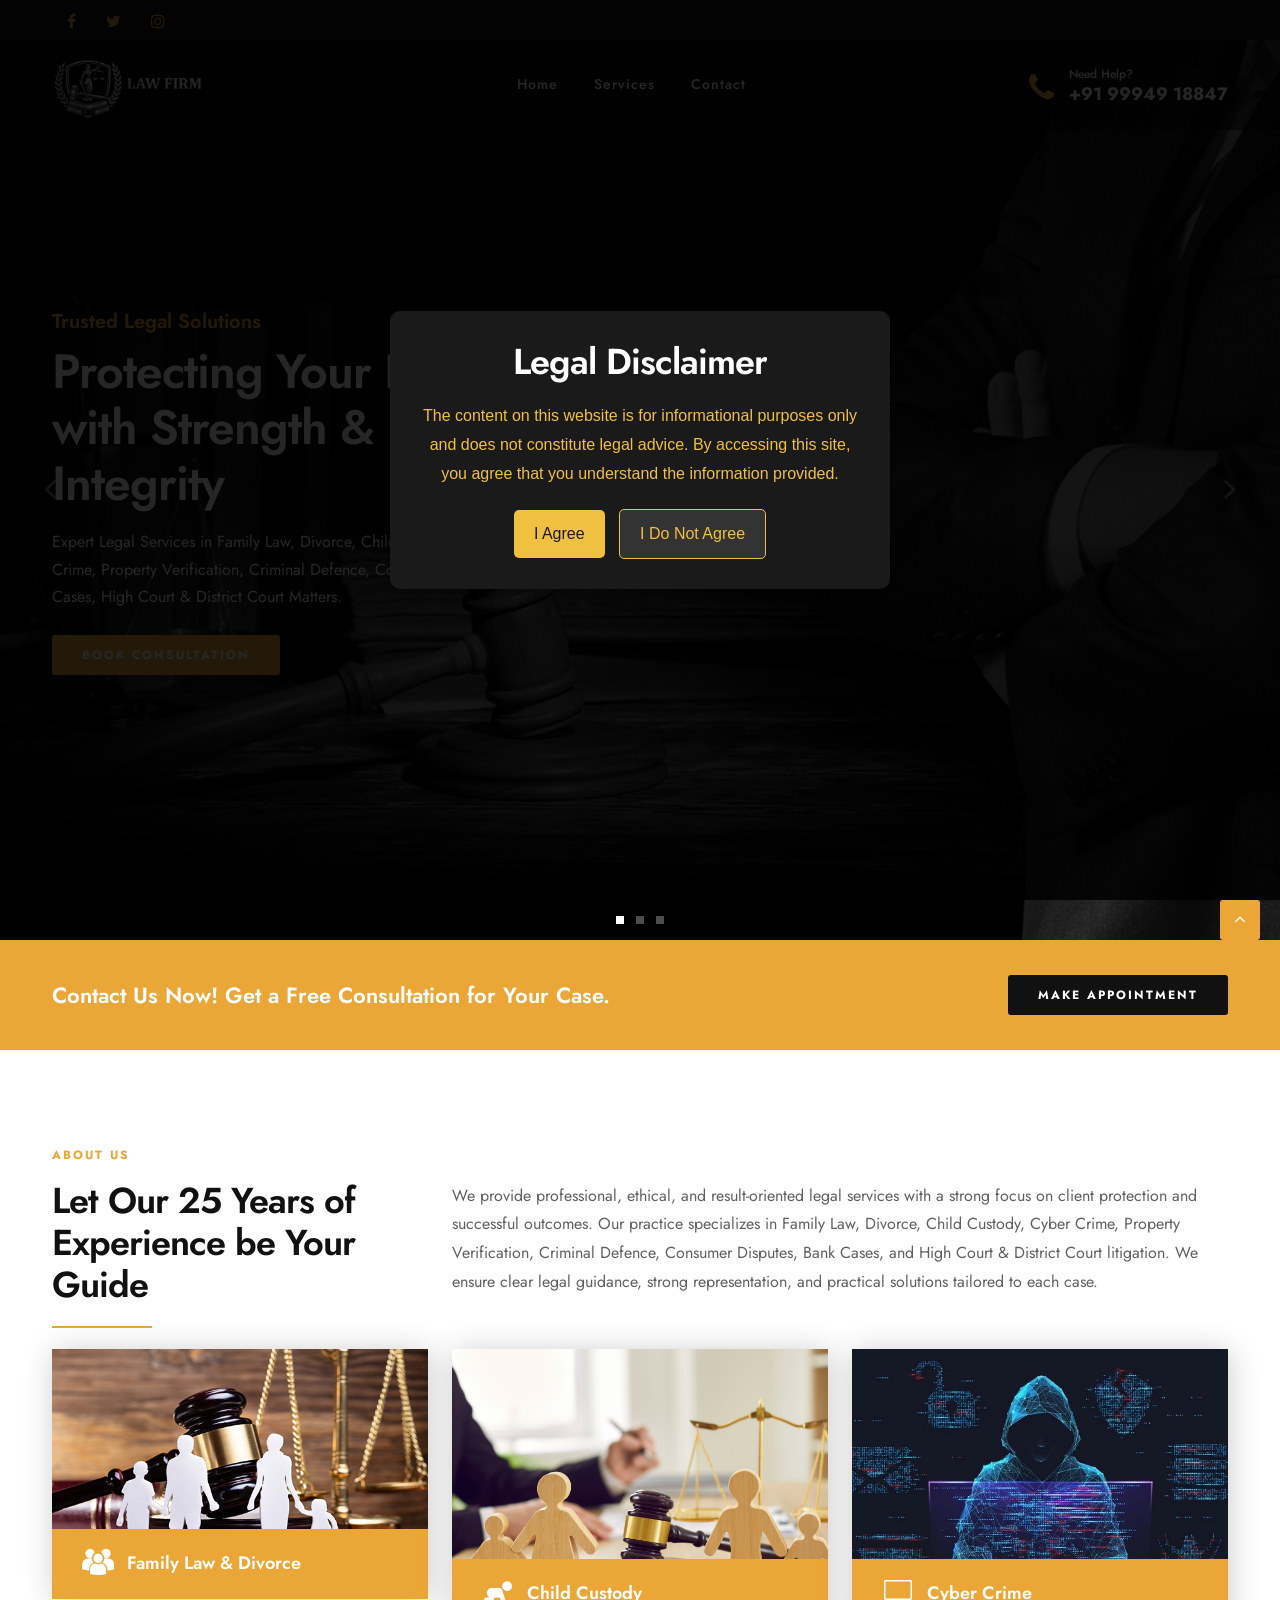
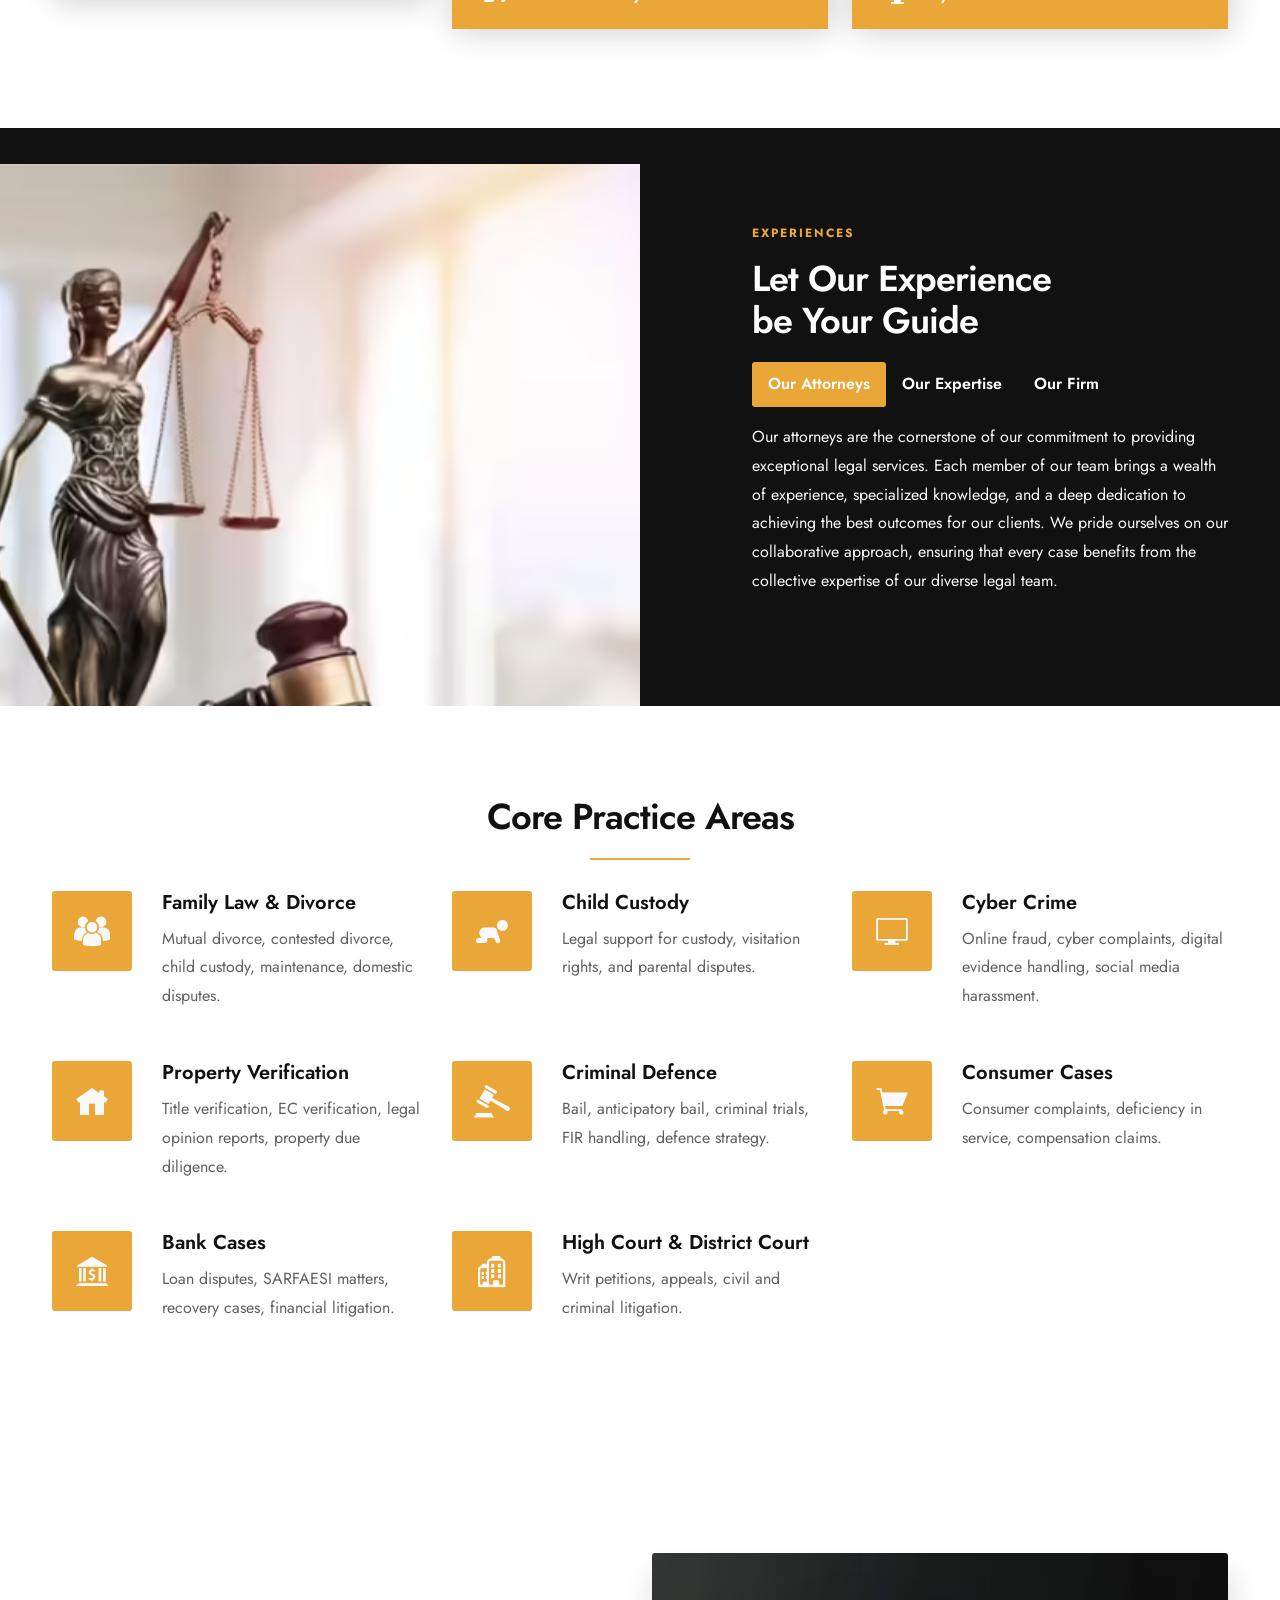
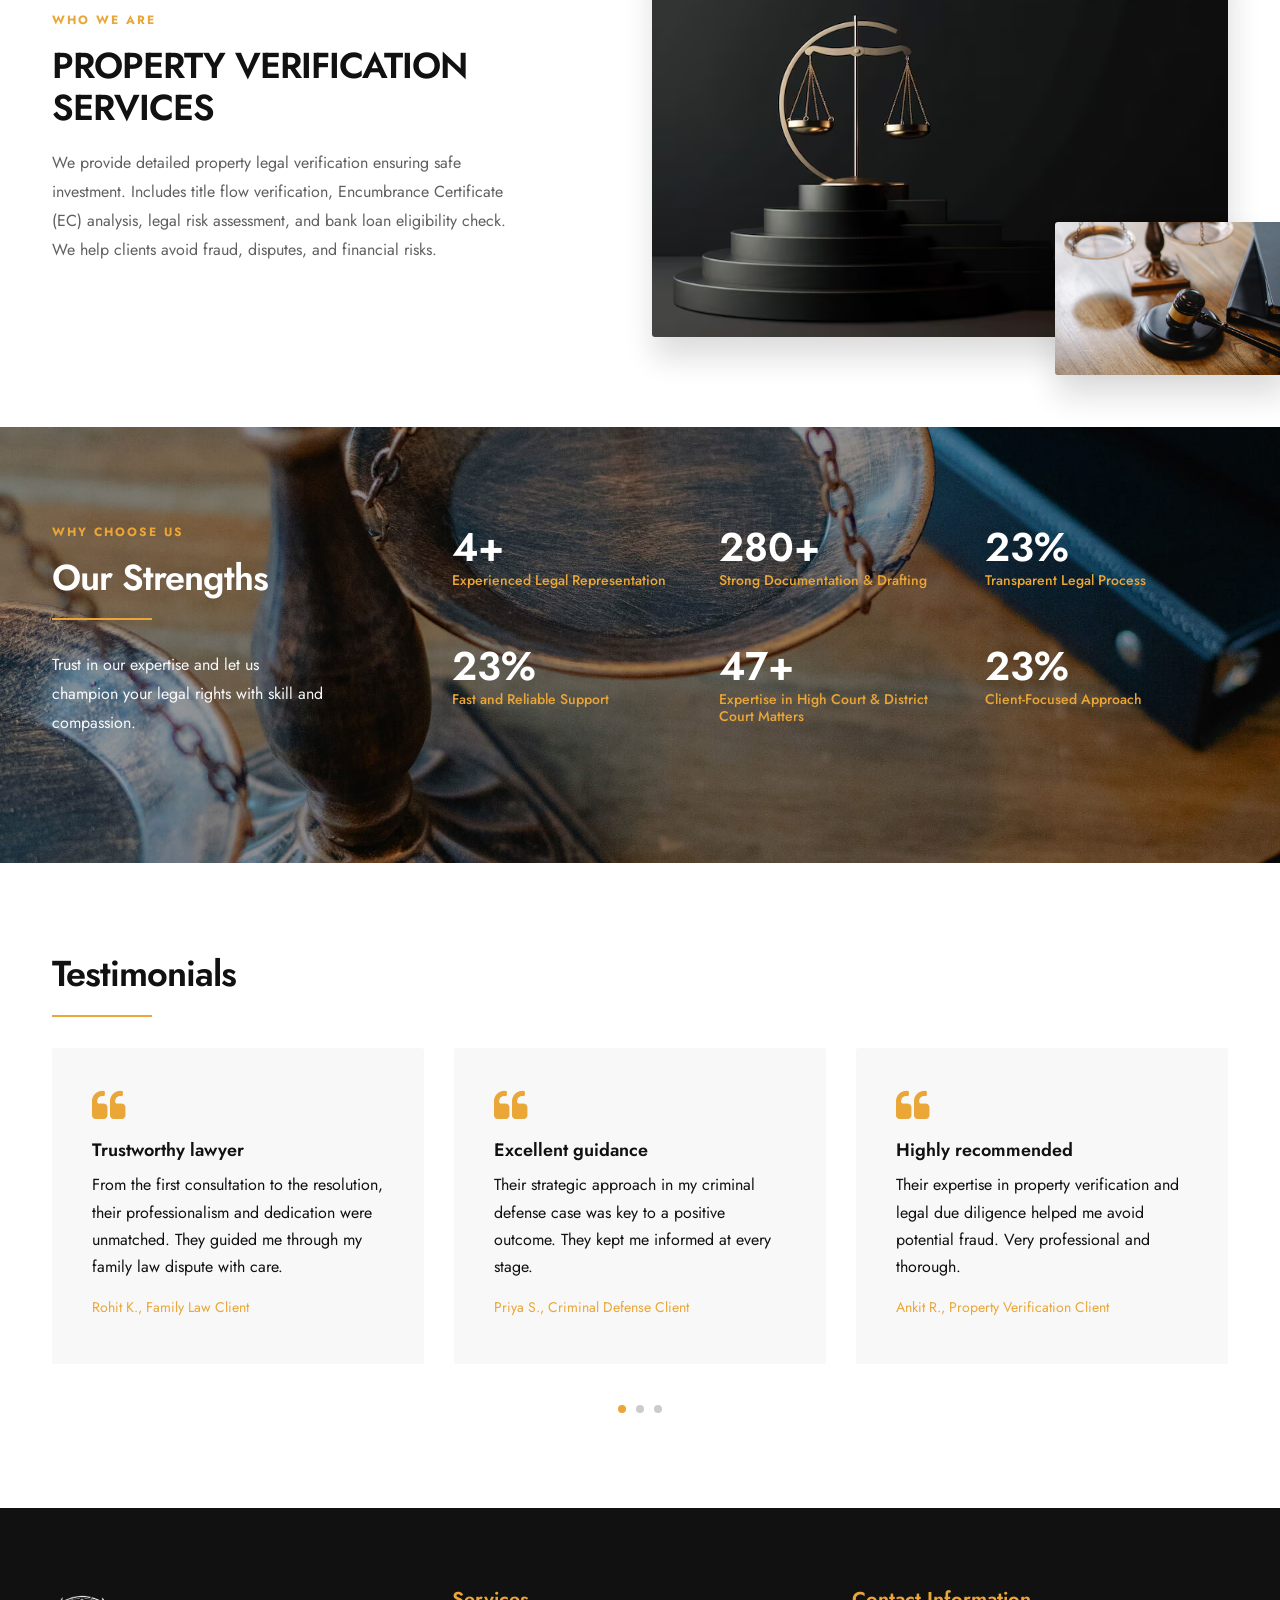
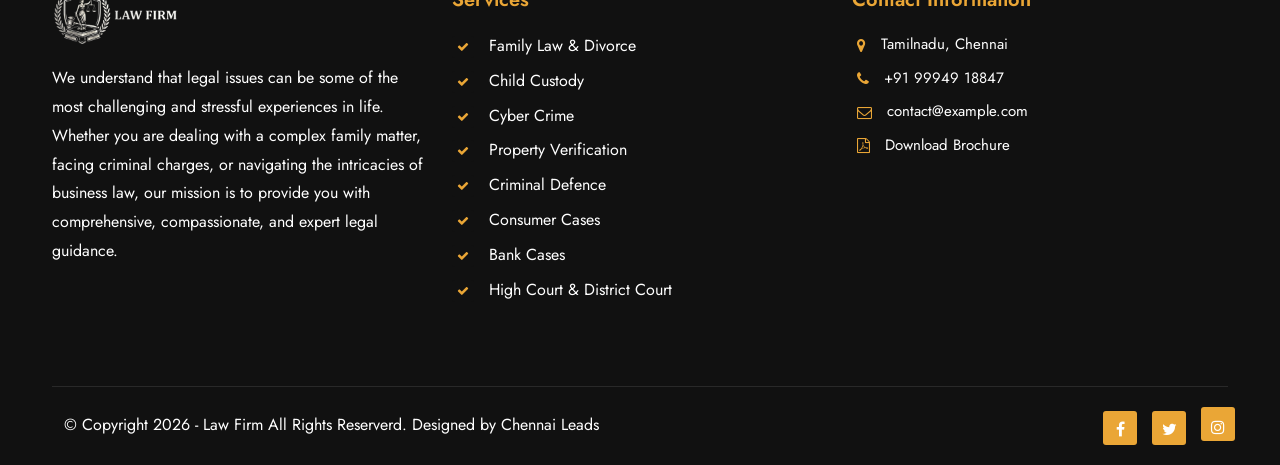
==== commit 2326b4bd: "Footer services change" ====
--- a/index.html
+++ b/index.html
@@ -751,11 +751,14 @@
                     <div class="col-md-4">
                         <h4 class="id-color mb20">Services</h4>
                         <ul class="ul-style-2">
-                            <li>Corporate and M&A</li>
-                            <li>Construction and Real Estate</li>
-                            <li>Commercial Duspute Resolution</li>
-                            <li>Employment</li>
-                            <li>Banking and Finance</li>
+                           <li>Family Law & Divorce</li>
+    <li>Child Custody</li>
+    <li>Cyber Crime</li>
+    <li>Property Verification</li>
+    <li>Criminal Defence</li>
+    <li>Consumer Cases</li>
+    <li>Bank Cases</li>
+    <li>High Court & District Court</li>
                         </ul>
                     </div>
                     <div class="col-lg-4">
@@ -927,4 +930,4 @@
 
 
 <!-- Mirrored from www.madebydesignesia.com/themes/Law Firm/index.html by HTTrack Website Copier/3.x [XR&CO'2014], Tue, 31 Mar 2026 12:17:48 GMT -->
-</html>+</html>
